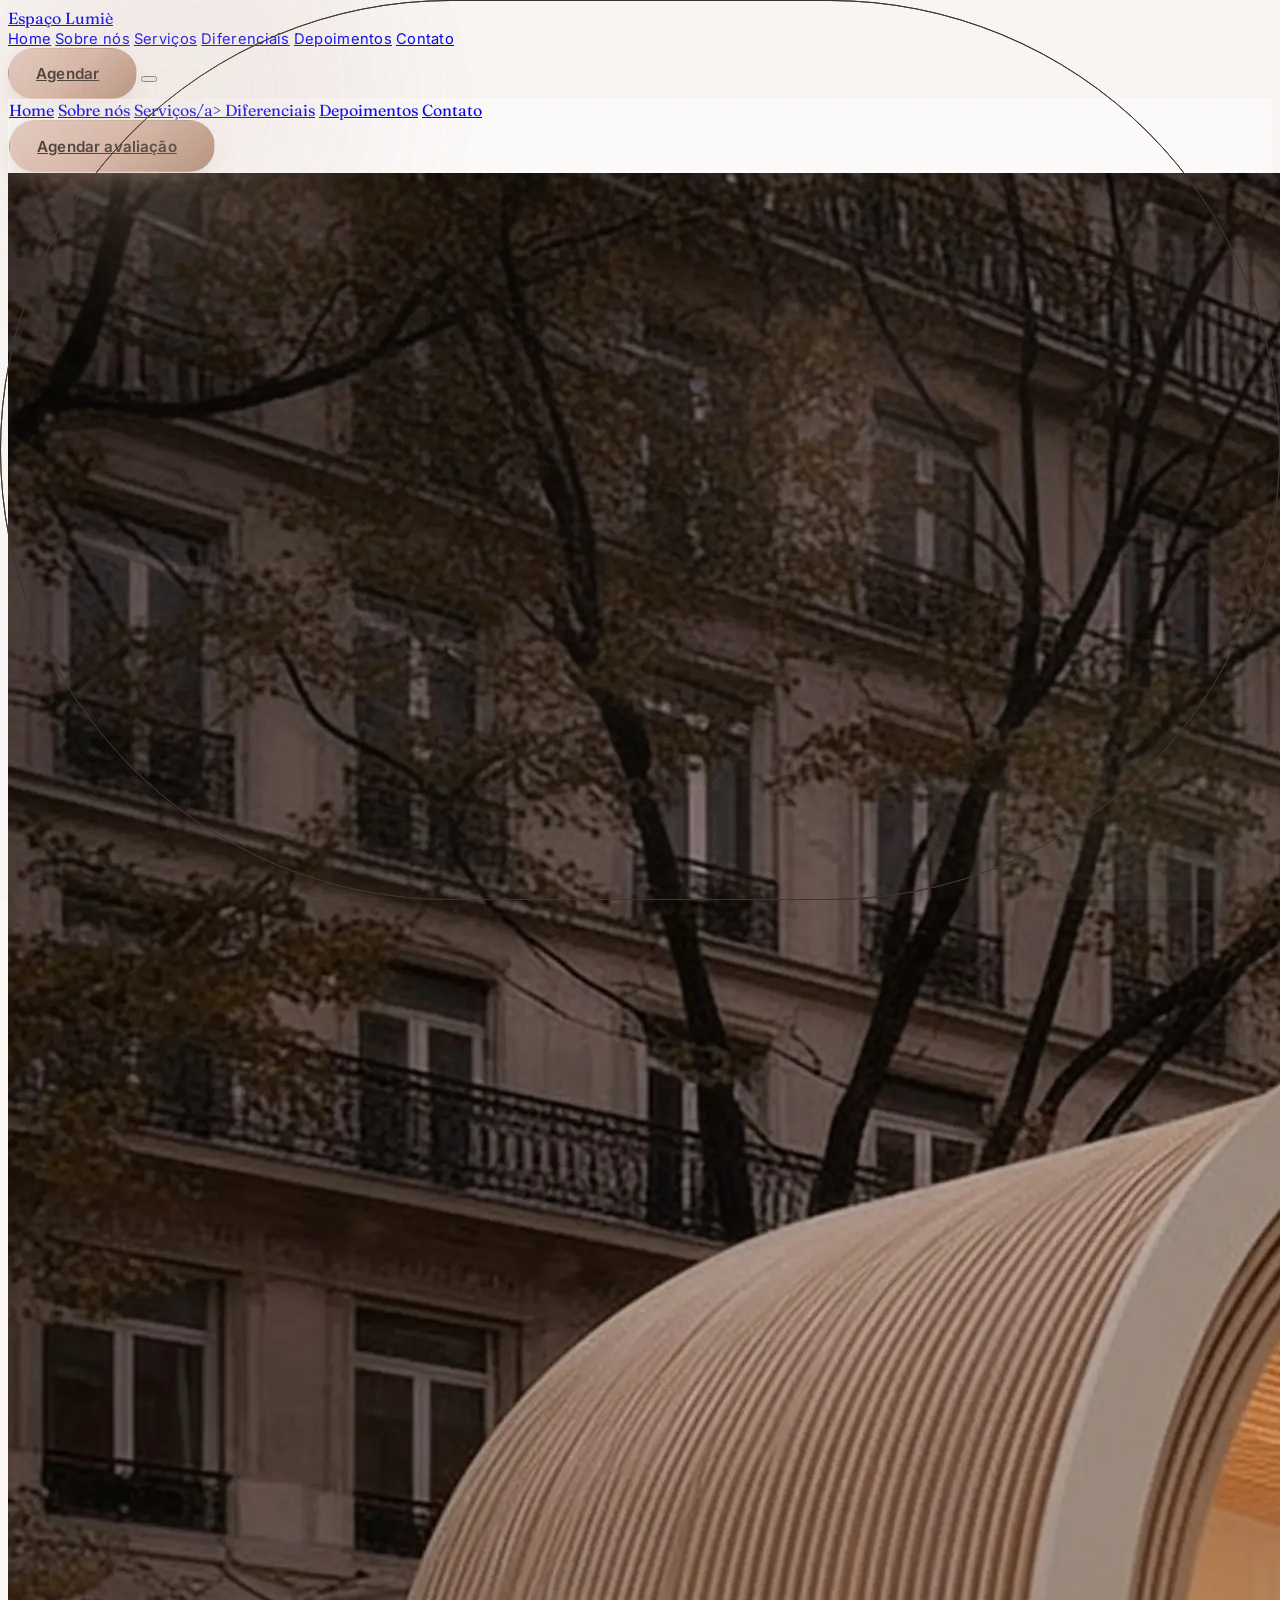
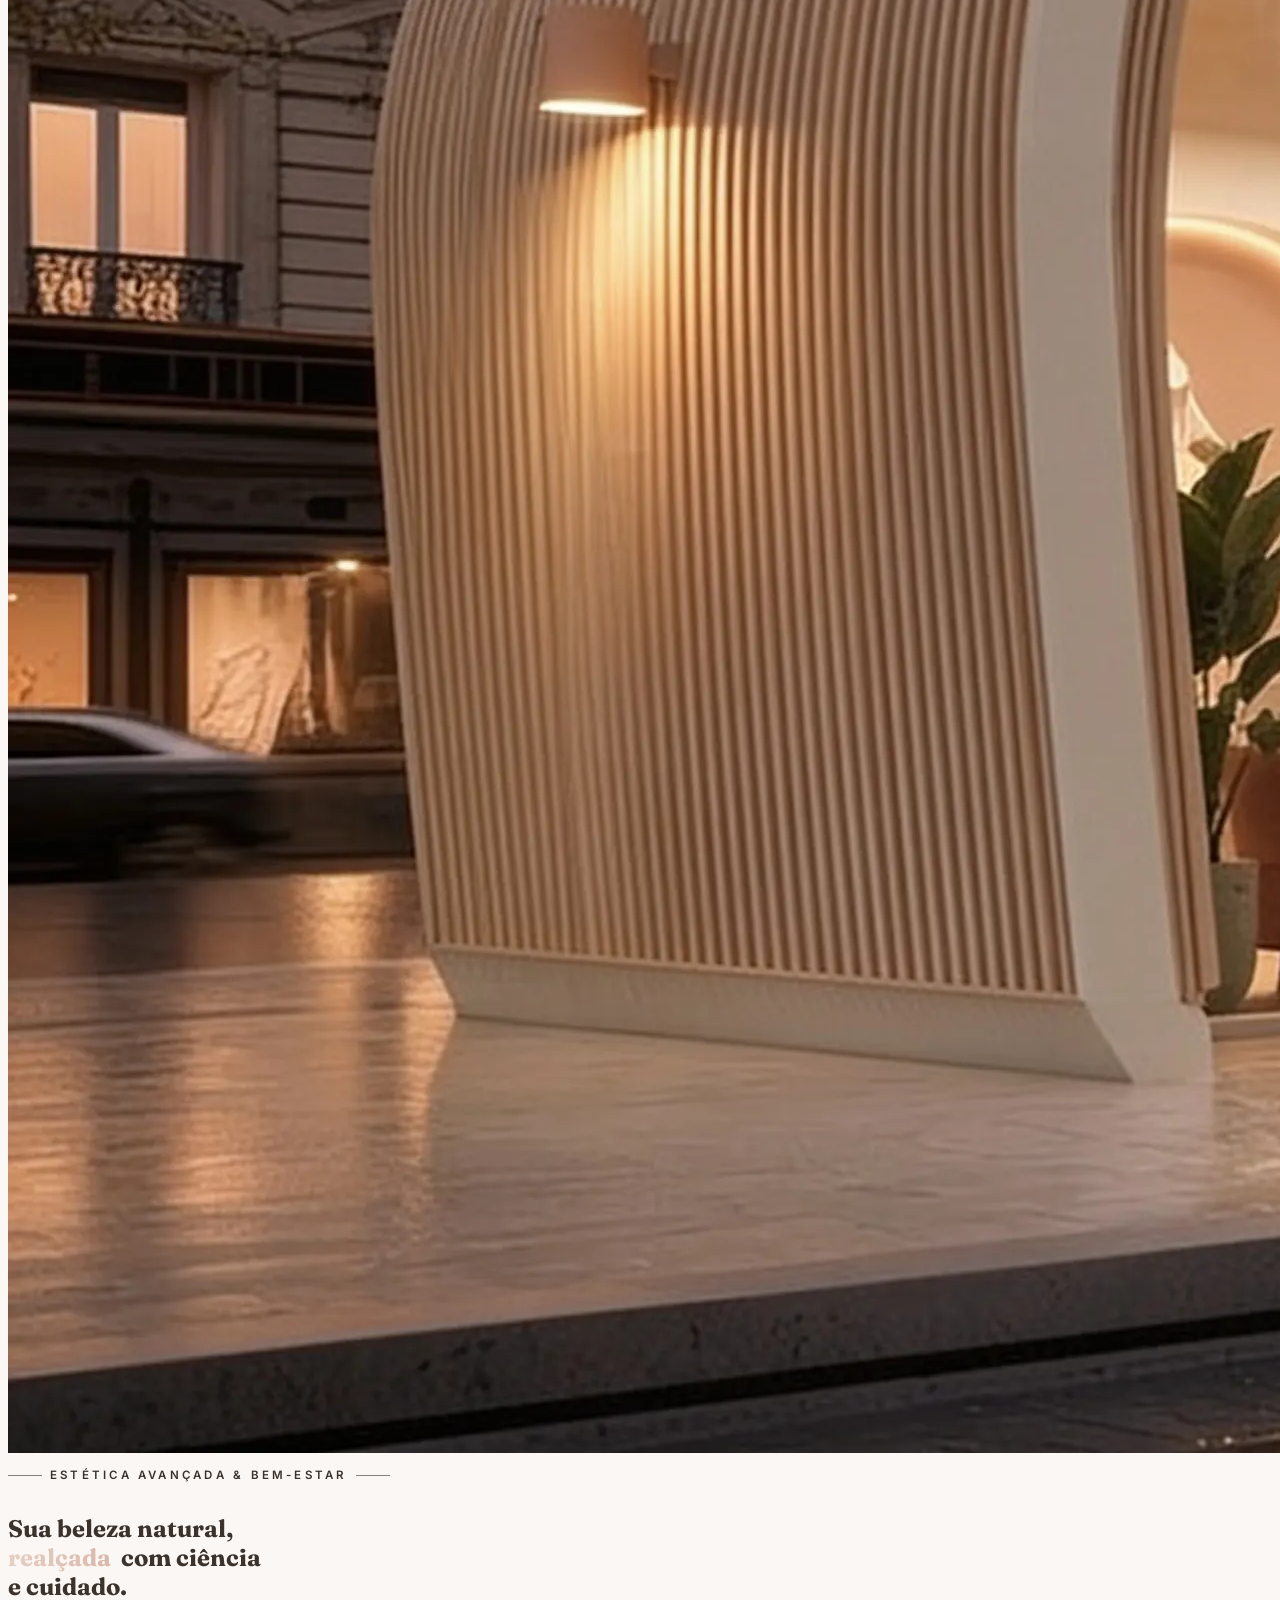
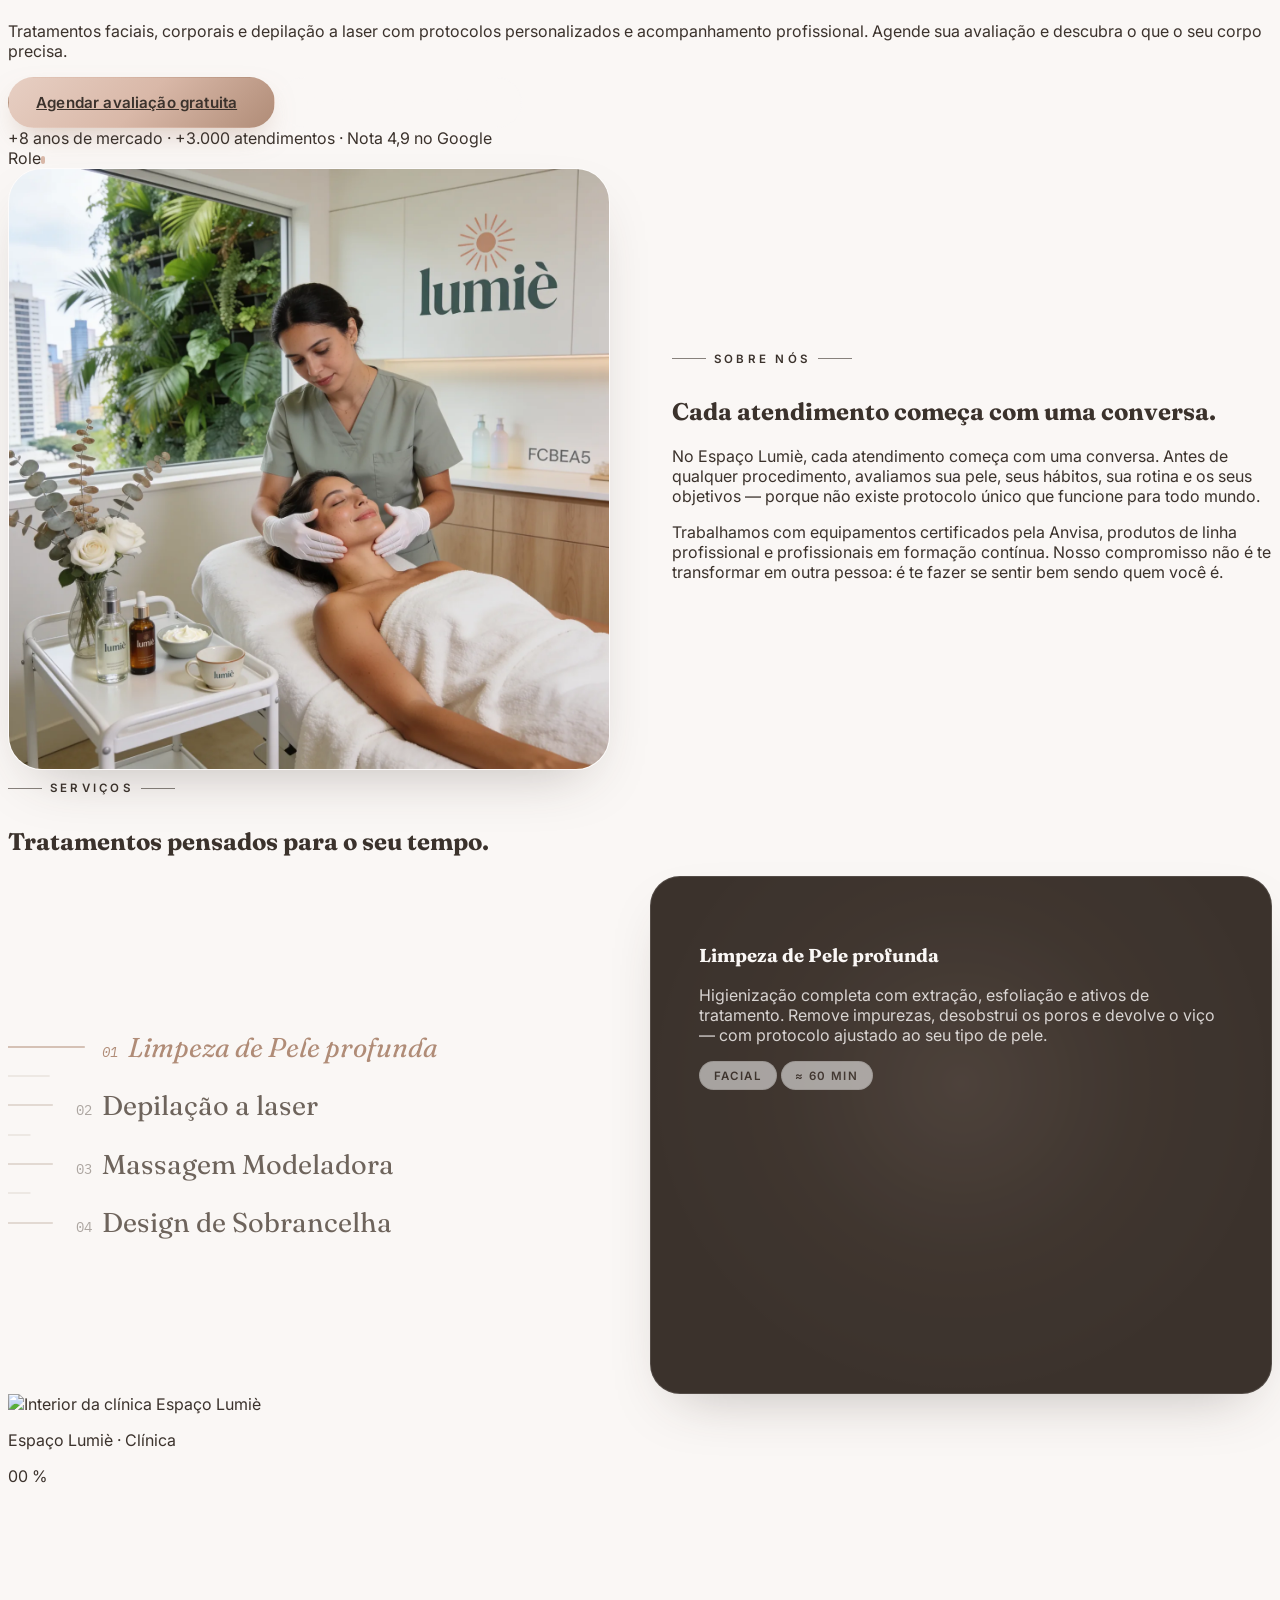
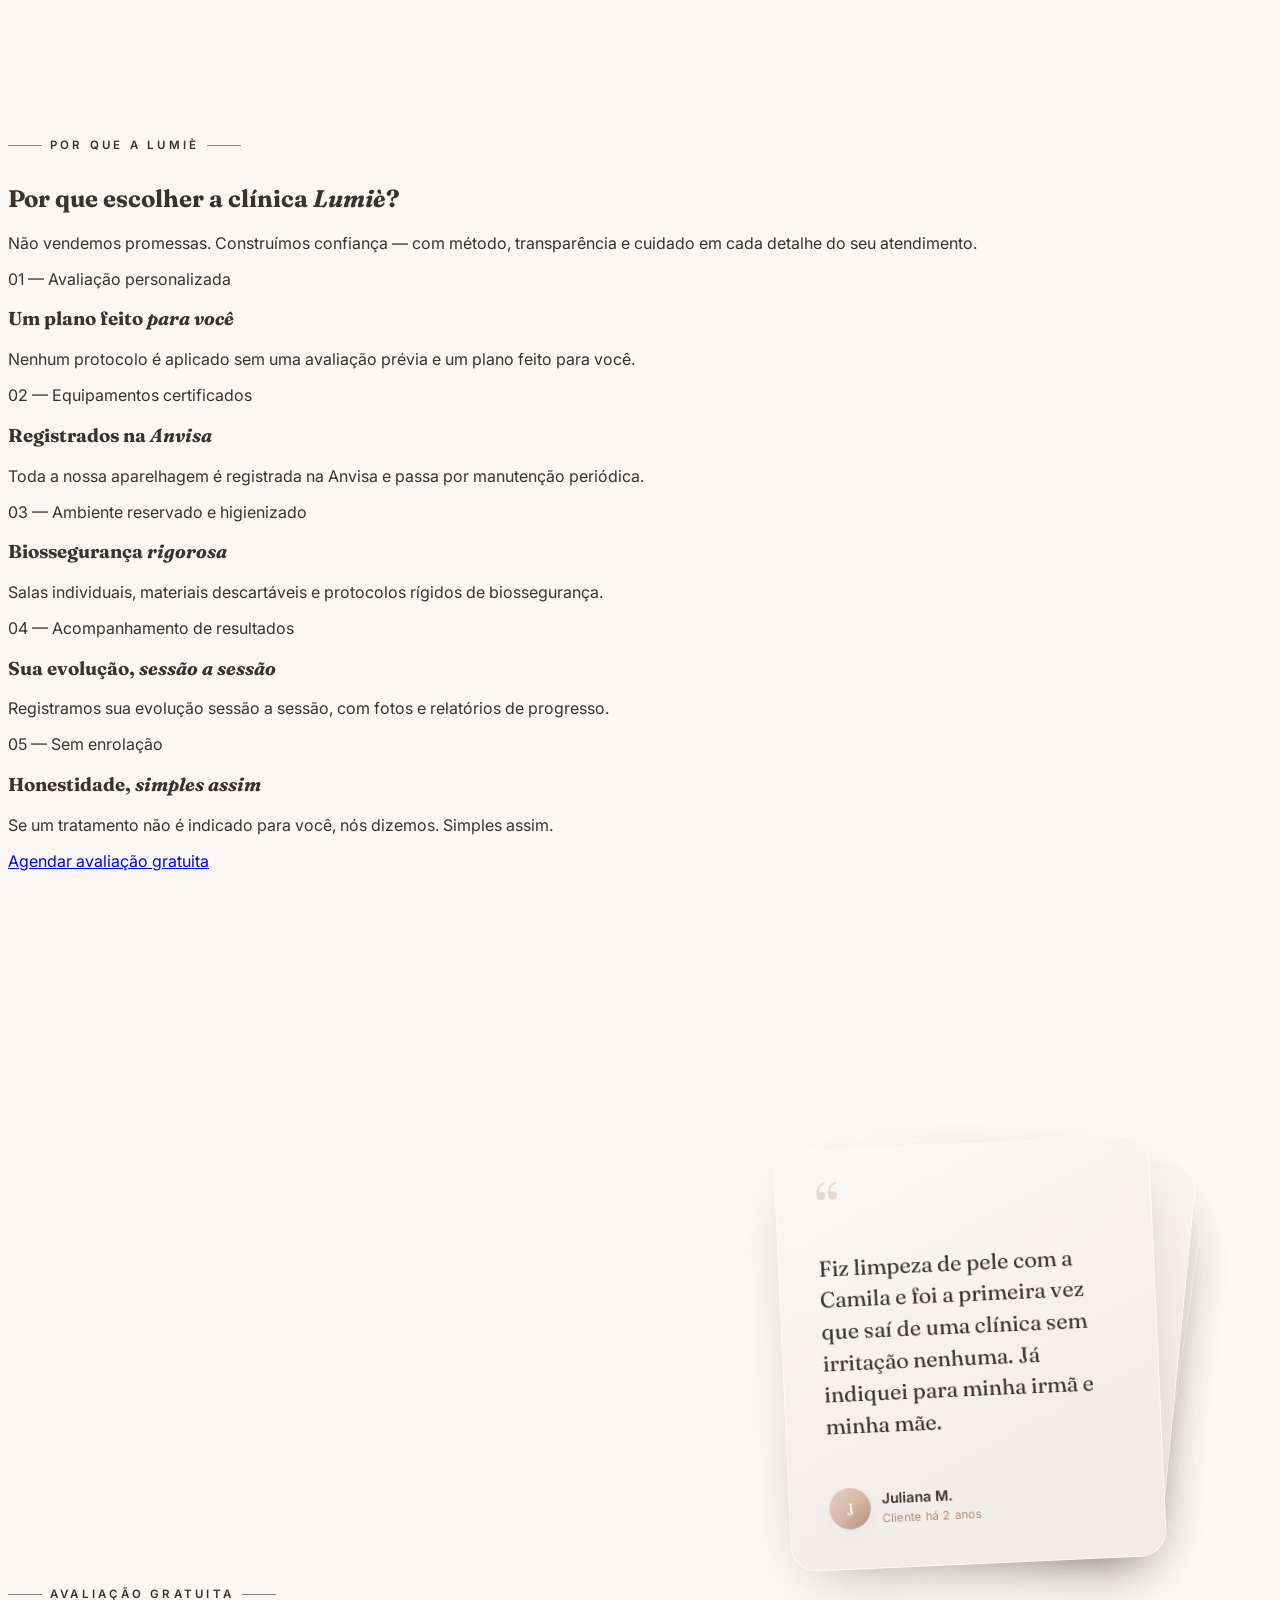
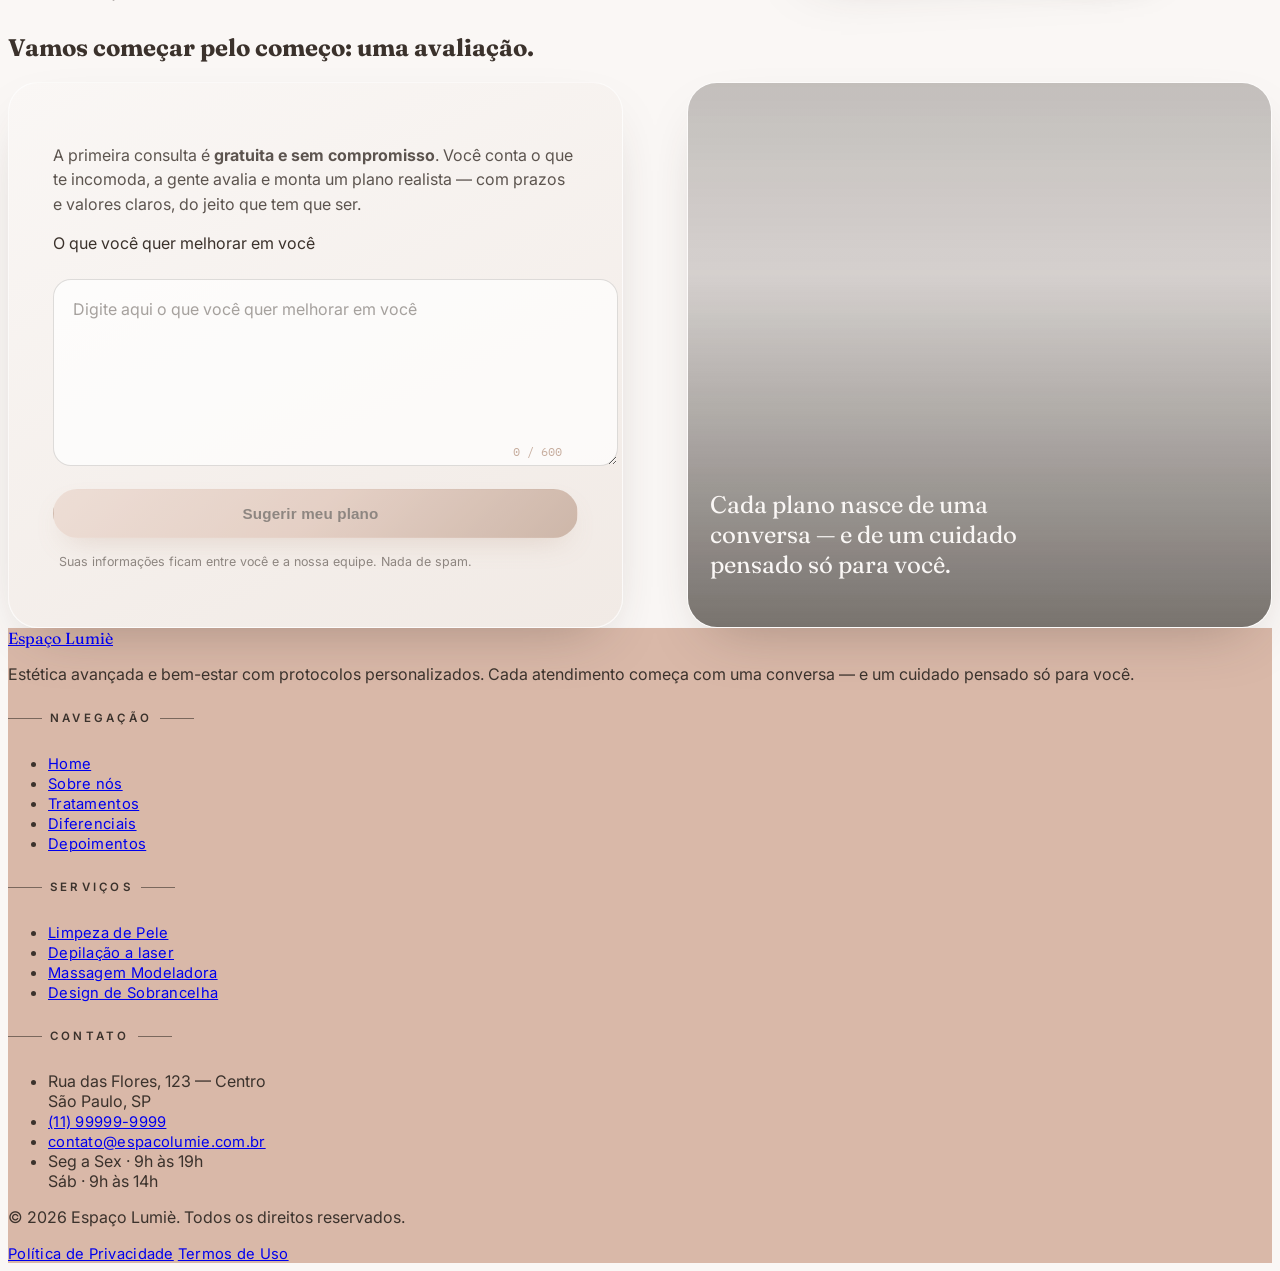
==== index.html @ 0c544dd8 "release" ====
<!DOCTYPE html>
<html lang="pt-BR">

<head>
    <meta charset="UTF-8" />
    <meta name="viewport" content="width=device-width, initial-scale=1.0" />
    <title>Espaço Lumiè — Estética & Beleza</title>

    <!-- Libraries (same as design system) -->
    <script src="https://cdn.tailwindcss.com"></script>
    <script src="https://cdnjs.cloudflare.com/ajax/libs/gsap/3.12.5/gsap.min.js"></script>
    <script src="https://cdnjs.cloudflare.com/ajax/libs/gsap/3.12.5/ScrollTrigger.min.js"></script>
    <script src="https://cdn.jsdelivr.net/npm/iconify-icon@2.1.0/dist/iconify-icon.min.js"></script>

    <!-- Fonts (same families as design system) -->
    <link rel="preconnect" href="https://fonts.googleapis.com" />
    <link rel="preconnect" href="https://fonts.gstatic.com" crossorigin />
    <link
        href="https://fonts.googleapis.com/css2?family=Fraunces:ital,opsz,wght@0,9..144,300..700;1,9..144,300..600&family=Inter:wght@300;400;500;600;700&family=Playfair+Display:ital,wght@0,400..700;1,400..600&family=IBM+Plex+Mono:wght@400;500&display=swap"
        rel="stylesheet" />

    <script>
        tailwind.config = {
            theme: {
                extend: {
                    colors: {
                        ink: '#3B322C',
                        ink2: '#2C2620',
                        cream: '#FAF7F5',
                        cream2: '#F1EAE5',
                        sand: '#EFE6DF',
                        terra: '#D9B8A8',
                        amber: '#E7CFC3',
                        amber2: '#CBA592',
                        bronze: '#B08C77',
                        sage: '#7C8C6E',
                        forest: '#5C6B50',
                        rose: '#D9B8A8',
                        gold: '#B08C77',
                    },
                    fontFamily: {
                        serif: ['Fraunces', 'Playfair Display', 'serif'],
                        sans: ['Inter', 'ui-sans-serif', 'system-ui', 'sans-serif'],
                        mono: ['IBM Plex Mono', 'ui-monospace', 'monospace'],
                    },
                }
            }
        }
    </script>

    <link rel="stylesheet" href="styles.css" />
</head>

<body>
    <noscript>
        <style>
            [data-reveal] {
                opacity: 1 !important;
                transform: none !important;
                filter: none !important
            }

            .hero-title .word>span {
                transform: none !important
            }
        </style>
    </noscript>

    <!-- ============================================================
     STICKY NAV
     ============================================================ -->
    <header id="nav" class="fixed top-0 inset-x-0 z-50 transition-all duration-500 text-cream">
        <nav class="mx-auto max-w-7xl px-5 md:px-8 py-5">
            <div class="flex items-center justify-between">
                <!-- brand -->
                <a href="#top" class="flex items-baseline gap-2">
                    <span class="font-serif text-2xl tracking-tight">Espaço</span>
                    <span class="font-serif italic text-terra text-xl">Lumiè</span>
                </a>
                <!-- links (center) -->
                <div class="hidden md:flex items-center gap-10 opacity-90">
                    <a class="nav-link" href="#home">Home</a>
                    <a class="nav-link" href="#sobre">Sobre nós</a>
                    <a class="nav-link" href="#servicos">Serviços</a>
                    <a class="nav-link" href="#diferenciais">Diferenciais</a>
                    <a class="nav-link" href="#depoimentos">Depoimentos</a>
                    <a class="nav-link" href="#contato">Contato</a>
                </div>
                <!-- schedule button (right, desktop) -->
                <a href="#contato" class="btn btn-solar py-2.5 px-6 text-sm hidden md:inline-flex">
                    Agendar
                    <iconify-icon class="ico" icon="solar:arrow-right-linear" width="16"></iconify-icon>
                </a>

                <!-- burger (mobile) -->
                <button id="burger" class="md:hidden inline-flex items-center justify-center w-11 h-11 -mr-2"
                    aria-label="Abrir menu" aria-expanded="false" aria-controls="mobile-menu">
                    <iconify-icon class="burger-ico transition-transform duration-300"
                        icon="solar:hamburger-menu-linear" width="26"></iconify-icon>
                </button>
            </div>
        </nav>

        <!-- mobile menu panel -->
        <div id="mobile-menu"
            class="md:hidden fixed inset-x-0 top-0 z-40 origin-top scale-y-0 opacity-0 pointer-events-none transition-all duration-400"
            style="transition-timing-function:var(--ease-soft)">
            <div class="card-glass pt-24 pb-8 px-6 text-ink">
                <div class="flex flex-col gap-5 text-lg font-serif">
                    <a class="mobile-link" href="#home">Home</a>
                    <a class="mobile-link" href="#sobre">Sobre nós</a>
                    <a class="mobile-link" href="#servicos">Serviços/a>
                        <a class="mobile-link" href="#diferenciais">Diferenciais</a>
                        <a class="mobile-link" href="#depoimentos">Depoimentos</a>
                        <a class="mobile-link" href="#contato">Contato</a>
                </div>
                <a href="#contato" class="btn btn-solar mt-8 w-full justify-center">
                    Agendar avaliação
                    <iconify-icon class="ico" icon="solar:arrow-right-linear" width="16"></iconify-icon>
                </a>
            </div>
        </div>
    </header>

    <!-- ============================================================
     HERO / FIRST FOLD
     ============================================================ -->
    <section id="top" class="relative h-screen grain overflow-hidden flex flex-col">
        <!-- background image -->
        <div class="absolute inset-0 z-0">
            <img src="ds-assets/backHero.webp" alt="Ritual de estética e cuidado com a pele"
                class="w-full h-full object-cover" />
            <!-- dark editorial overlays for text legibility -->
            <div class="absolute inset-0"
                style="background:linear-gradient(180deg,rgba(44,38,32,.55) 0%,rgba(44,38,32,.25) 30%,rgba(44,38,32,.55) 75%,rgba(44,38,32,.82) 100%)">
            </div>
            <div class="absolute inset-0"
                style="background:radial-gradient(ellipse at 50% 40%, transparent 30%, rgba(44,38,32,.35) 100%)"></div>
        </div>
        <!-- soft aurora glow accents -->
        <div class="aura-field" style="mix-blend-mode:screen;opacity:.5">
            <div class="aura-blob b1"></div>
            <div class="aura-blob b3"></div>
        </div>

        <!-- content -->
        <div class="relative z-10 flex-1 flex items-center">
            <div class="mx-auto max-w-5xl px-5 md:px-8 w-full text-center text-cream pt-28 pb-24">

                <!-- eyebrow -->
                <p class="eyebrow justify-center text-amber mb-8" data-reveal>
                    Estética avançada &amp; bem-estar
                </p>

                <!-- headline -->
                <h1
                    class="hero-title font-serif leading-[.98] tracking-tight text-[8.5vw] md:text-[5.6rem] lg:text-[6.4rem]">
                    <span class="word"><span>Sua beleza natural,</span></span><br>
                    <span class="word italic shimmer-text"><span>realçada</span></span>
                    <span class="word"><span>&nbsp;com ciência</span></span><br>
                    <span class="word"><span>e cuidado.</span></span>
                </h1>

                <!-- subtitle -->
                <p class="max-w-2xl mx-auto mt-8 text-lg md:text-xl leading-relaxed text-cream/85" data-reveal
                    data-reveal-delay="2">
                    Tratamentos faciais, corporais e depilação a laser com protocolos
                    personalizados e acompanhamento profissional. Agende sua avaliação e
                    descubra o que o seu corpo precisa.
                </p>

                <!-- CTAs -->
                <div class="flex flex-wrap items-center justify-center gap-4 mt-10" data-reveal data-reveal-delay="3">
                    <a href="#contato" class="btn btn-solar">
                        Agendar avaliação gratuita
                        <iconify-icon class="ico" icon="solar:arrow-right-linear" width="18"></iconify-icon>
                    </a>
                    <a href="#tratamentos" class="btn btn-ghost-light">
                        Conhecer os tratamentos
                    </a>
                </div>

                <!-- support line / trust seal -->
                <div class="flex flex-wrap items-center justify-center gap-x-4 gap-y-2 mt-12 text-sm text-cream/80"
                    data-reveal data-reveal-delay="4">
                    <span class="inline-flex items-center gap-2">
                        <iconify-icon icon="solar:medal-ribbons-star-bold" width="17" class="text-terra"></iconify-icon>
                        +8 anos de mercado
                    </span>
                    <span class="opacity-40">·</span>
                    <span class="inline-flex items-center gap-2">
                        <iconify-icon icon="solar:heart-bold" width="17" class="text-terra"></iconify-icon>
                        +3.000 atendimentos
                    </span>
                    <span class="opacity-40">·</span>
                    <span class="inline-flex items-center gap-2">
                        <iconify-icon icon="solar:star-bold" width="17" class="text-terra"></iconify-icon>
                        Nota 4,9 no Google
                    </span>
                </div>

            </div>
        </div>

        <!-- scroll cue -->
        <div class="relative z-10 pb-6 flex flex-col items-center gap-2 text-cream/60">
            <span class="text-[.7rem] tracking-[.25em] uppercase">Role</span>
            <span class="scroll-cue"></span>
        </div>
    </section>

    <!-- ============================================================
     SOBRE NÓS — Texto (esquerda) + imagem (direita)
     ============================================================ -->
    <section id="sobre" class="relative bg-cream py-24 md:py-32">
        <div class="sobre-grid mx-auto max-w-7xl px-5 md:px-8">

            <!-- coluna esquerda: texto -->
            <div>
                <p class="eyebrow text-bronze mb-6" data-reveal>
                    Sobre nós
                </p>
                <h2 class="font-serif text-4xl md:text-5xl lg:text-6xl leading-[1.05] tracking-tight text-ink mb-8"
                    data-reveal data-reveal-delay="1">
                    Cada atendimento começa com uma
                    <span class="italic text-bronze">conversa</span>.
                </h2>
                <div class="space-y-5 text-ink/80 leading-relaxed md:text-lg" data-reveal data-reveal-delay="2">
                    <p>
                        No Espaço Lumiè, cada atendimento começa com uma conversa. Antes de
                        qualquer procedimento, avaliamos sua pele, seus hábitos, sua rotina e
                        os seus objetivos — porque não existe protocolo único que funcione
                        para todo mundo.
                    </p>
                    <p>
                        Trabalhamos com equipamentos certificados pela Anvisa, produtos de
                        linha profissional e profissionais em formação contínua. Nosso
                        compromisso não é te transformar em outra pessoa: é te fazer se
                        sentir bem sendo quem você é.
                    </p>
                </div>
            </div>

            <!-- coluna direita: imagem -->
            <div class="sobre-media" data-reveal data-reveal-delay="2">
                <div class="sobre-media__frame">
                    <picture>
                        <source srcset="ds-assets/imgSobreNos.webp" type="image/webp" />
                        <img src="ds-assets/imgSobreNos-opt.jpg" width="1400" height="1400" loading="lazy"
                            decoding="async" alt="Profissional do Espaço Lumiè realizando um atendimento facial" />
                    </picture>
                </div>
            </div>

        </div><!-- /.sobre-grid -->
    </section>

    <!-- ============================================================
     SERVIÇOS — LineSidebar com painel de detalhe
     ============================================================ -->
    <section id="servicos" class="relative bg-cream py-24 md:py-32">
        <div class="mx-auto max-w-7xl px-5 md:px-8">

            <!-- intro -->
            <div class="max-w-2xl mb-16 md:mb-20">
                <p class="eyebrow text-bronze mb-6" data-reveal>Serviços</p>
                <h2 class="font-serif text-4xl md:text-5xl lg:text-6xl leading-[1.05] tracking-tight text-ink"
                    data-reveal data-reveal-delay="1">
                    Tratamentos pensados para <span class="italic text-bronze">o seu tempo</span>.
                </h2>
            </div>

            <div class="serv-grid">

                <!-- coluna esquerda: LineSidebar -->
                <nav class="line-sidebar" id="serv-sidebar" data-reveal aria-label="Lista de serviços">
                    <ul id="serv-list">
                        <li data-index="0" aria-current="true">
                            <span class="marker" aria-hidden="true"></span>
                            <span class="label"><span class="idx">01</span><span>Limpeza de Pele profunda</span></span>
                        </li>
                        <li data-index="1">
                            <span class="marker" aria-hidden="true"></span>
                            <span class="label"><span class="idx">02</span><span>Depilação a laser</span></span>
                        </li>
                        <li data-index="2">
                            <span class="marker" aria-hidden="true"></span>
                            <span class="label"><span class="idx">03</span><span>Massagem Modeladora</span></span>
                        </li>
                        <li data-index="3">
                            <span class="marker" aria-hidden="true"></span>
                            <span class="label"><span class="idx">04</span><span>Design de Sobrancelha</span></span>
                        </li>
                    </ul>
                </nav>

                <!-- coluna direita: detalhe do serviço ativo -->
                <div class="serv-detail" data-reveal data-reveal-delay="1">
                    <div class="serv-panel is-active" data-panel="0">
                        <div class="relative z-10">
                            <iconify-icon icon="solar:magic-stick-3-bold" width="38"
                                class="text-bronze mb-5"></iconify-icon>
                            <h3 class="font-serif text-2xl md:text-3xl text-ink mb-4">Limpeza de Pele profunda</h3>
                            <p class="text-ink/80 leading-relaxed md:text-lg mb-6">
                                Higienização completa com extração, esfoliação e ativos de tratamento.
                                Remove impurezas, desobstrui os poros e devolve o viço — com protocolo
                                ajustado ao seu tipo de pele.
                            </p>
                            <div class="flex flex-wrap gap-2">
                                <span class="pill">Facial</span>
                                <span class="pill">≈ 60 min</span>
                            </div>
                        </div>
                    </div>

                    <div class="serv-panel" data-panel="1">
                        <div class="relative z-10">
                            <iconify-icon icon="solar:bolt-bold" width="38" class="text-bronze mb-5"></iconify-icon>
                            <h3 class="font-serif text-2xl md:text-3xl text-ink mb-4">Depilação a laser</h3>
                            <p class="text-ink/80 leading-relaxed md:text-lg mb-6">
                                Redução progressiva e duradoura dos pelos com equipamento certificado
                                pela Anvisa. Seguro para diferentes fototipos, com avaliação prévia e
                                acompanhamento a cada sessão.
                            </p>
                            <div class="flex flex-wrap gap-2">
                                <span class="pill">Corporal</span>
                                <span class="pill">Certificado Anvisa</span>
                            </div>
                        </div>
                    </div>

                    <div class="serv-panel" data-panel="2">
                        <div class="relative z-10">
                            <iconify-icon icon="solar:hand-shake-bold" width="38"
                                class="text-bronze mb-5"></iconify-icon>
                            <h3 class="font-serif text-2xl md:text-3xl text-ink mb-4">Massagem Modeladora</h3>
                            <p class="text-ink/80 leading-relaxed md:text-lg mb-6">
                                Manobras firmes que estimulam a circulação e ajudam a modelar o contorno
                                corporal, reduzindo a retenção de líquidos. Ideal em conjunto com uma
                                rotina de cuidados contínua.
                            </p>
                            <div class="flex flex-wrap gap-2">
                                <span class="pill">Corporal</span>
                                <span class="pill">≈ 50 min</span>
                            </div>
                        </div>
                    </div>

                    <div class="serv-panel" data-panel="3">
                        <div class="relative z-10">
                            <iconify-icon icon="solar:pen-new-square-bold" width="38"
                                class="text-bronze mb-5"></iconify-icon>
                            <h3 class="font-serif text-2xl md:text-3xl text-ink mb-4">Design de Sobrancelha</h3>
                            <p class="text-ink/80 leading-relaxed md:text-lg mb-6">
                                Mapeamento do formato ideal para o seu rosto, com alinhamento, simetria e
                                acabamento delicado. Realça o olhar respeitando os traços naturais de
                                cada pessoa.
                            </p>
                            <div class="flex flex-wrap gap-2">
                                <span class="pill">Facial</span>
                                <span class="pill">≈ 30 min</span>
                            </div>
                        </div>
                    </div>
                </div>

            </div>
        </div>
    </section>

    <!-- ============================================================
     POR QUE ESCOLHER — Sticky story (imagem fixa + passos no scroll)
     ============================================================ -->
    <section class="relative bg-[#2C2620] text-cream" id="diferenciais">
        <div class="mx-auto max-w-7xl px-5 md:px-8">
            <div class="grid lg:grid-cols-2 gap-12 lg:gap-20">

                <!-- visual fixo (pinned) -->
                <div class="lg:sticky lg:top-0 flex lg:h-screen items-center py-16 lg:py-0">
                    <div class="relative w-full">
                        <div class="pointer-events-none absolute -inset-10 rounded-full bg-bronze/15 blur-3xl"
                            id="storyGlow"></div>
                        <div class="relative overflow-hidden rounded-3xl">
                            <img src="ds-assets/interior.png" alt="Interior da clínica Espaço Lumiè"
                                class="h-80 sm:h-[30rem] w-full object-cover will-change-transform" id="storyImg"
                                loading="lazy" decoding="async" />
                            <div class="absolute inset-0 bg-gradient-to-t from-ink2/60 via-transparent to-transparent">
                            </div>
                            <div class="absolute bottom-5 left-5 flex items-center gap-3">
                                <span class="relative flex h-2.5 w-2.5 text-terra">
                                    <span class="sonar absolute inset-0"></span>
                                    <span class="relative h-2.5 w-2.5 rounded-full bg-terra"></span>
                                </span>
                                <p class="text-sm font-medium tracking-widest uppercase text-cream/80">
                                    Espaço Lumiè · Clínica
                                </p>
                            </div>
                        </div>
                        <!-- progresso -->
                        <div class="mt-6 flex items-center gap-3">
                            <div class="h-1 flex-1 rounded-full bg-white/10 overflow-hidden">
                                <div class="h-full w-0 rounded-full bg-bronze" id="storyBar"></div>
                            </div>
                            <p class="text-xs font-medium text-cream/40 tabular-nums">
                                <span id="storyPct">00</span>&nbsp;%
                            </p>
                        </div>
                    </div>
                </div>

                <!-- passos -->
                <div class="story-steps pb-16 lg:py-0">
                    <!-- cabeçalho da seção -->
                    <div class="story-step flex min-h-[50vh] lg:min-h-[60vh] flex-col justify-center">
                        <p class="eyebrow text-terra mb-6">Por que a Lumiè</p>
                        <h2
                            class="font-serif text-4xl sm:text-5xl lg:text-6xl font-medium tracking-tight leading-[1.05]">
                            Por que escolher a clínica
                            <em class="font-light italic text-terra">Lumiè</em>?
                        </h2>
                        <p class="mt-5 max-w-md text-base sm:text-lg leading-relaxed text-cream/55">
                            Não vendemos promessas. Construímos confiança — com método,
                            transparência e cuidado em cada detalhe do seu atendimento.
                        </p>
                    </div>

                    <div class="story-step flex min-h-[70vh] lg:min-h-[75vh] flex-col justify-center">
                        <p class="text-xs font-semibold uppercase tracking-[0.25em] text-terra">
                            01 — Avaliação personalizada
                        </p>
                        <h3 class="mt-4 font-serif text-4xl sm:text-5xl font-medium tracking-tight leading-[1.08]">
                            Um plano feito
                            <em class="font-light italic text-terra">para você</em>
                        </h3>
                        <p class="mt-5 max-w-md text-base sm:text-lg leading-relaxed text-cream/55">
                            Nenhum protocolo é aplicado sem uma avaliação prévia e um plano
                            feito para você.
                        </p>
                    </div>

                    <div class="story-step flex min-h-[70vh] lg:min-h-[75vh] flex-col justify-center">
                        <p class="text-xs font-semibold uppercase tracking-[0.25em] text-terra">
                            02 — Equipamentos certificados
                        </p>
                        <h3 class="mt-4 font-serif text-4xl sm:text-5xl font-medium tracking-tight leading-[1.08]">
                            Registrados na
                            <em class="font-light italic text-terra">Anvisa</em>
                        </h3>
                        <p class="mt-5 max-w-md text-base sm:text-lg leading-relaxed text-cream/55">
                            Toda a nossa aparelhagem é registrada na Anvisa e passa por
                            manutenção periódica.
                        </p>
                    </div>

                    <div class="story-step flex min-h-[70vh] lg:min-h-[75vh] flex-col justify-center">
                        <p class="text-xs font-semibold uppercase tracking-[0.25em] text-terra">
                            03 — Ambiente reservado e higienizado
                        </p>
                        <h3 class="mt-4 font-serif text-4xl sm:text-5xl font-medium tracking-tight leading-[1.08]">
                            Biossegurança
                            <em class="font-light italic text-terra">rigorosa</em>
                        </h3>
                        <p class="mt-5 max-w-md text-base sm:text-lg leading-relaxed text-cream/55">
                            Salas individuais, materiais descartáveis e protocolos rígidos
                            de biossegurança.
                        </p>
                    </div>

                    <div class="story-step flex min-h-[70vh] lg:min-h-[75vh] flex-col justify-center">
                        <p class="text-xs font-semibold uppercase tracking-[0.25em] text-terra">
                            04 — Acompanhamento de resultados
                        </p>
                        <h3 class="mt-4 font-serif text-4xl sm:text-5xl font-medium tracking-tight leading-[1.08]">
                            Sua evolução,
                            <em class="font-light italic text-terra">sessão a sessão</em>
                        </h3>
                        <p class="mt-5 max-w-md text-base sm:text-lg leading-relaxed text-cream/55">
                            Registramos sua evolução sessão a sessão, com fotos e relatórios
                            de progresso.
                        </p>
                    </div>

                    <div class="story-step flex min-h-[70vh] lg:min-h-[75vh] flex-col justify-center">
                        <p class="text-xs font-semibold uppercase tracking-[0.25em] text-terra">
                            05 — Sem enrolação
                        </p>
                        <h3 class="mt-4 font-serif text-4xl sm:text-5xl font-medium tracking-tight leading-[1.08]">
                            Honestidade,
                            <em class="font-light italic text-terra">simples assim</em>
                        </h3>
                        <p class="mt-5 max-w-md text-base sm:text-lg leading-relaxed text-cream/55">
                            Se um tratamento não é indicado para você, nós dizemos. Simples
                            assim.
                        </p>
                        <div class="mt-8">
                            <a class="group inline-flex items-center gap-2 rounded-full bg-bronze px-6 py-3 text-sm font-medium text-cream transition-all hover:bg-terra hover:text-ink active:scale-95"
                                href="#contato">
                                Agendar avaliação gratuita
                                <iconify-icon class="text-base transition-transform duration-300 group-hover:rotate-45"
                                    icon="solar:arrow-right-up-bold-duotone"></iconify-icon>
                            </a>
                        </div>
                    </div>
                </div>
            </div>
        </div>
    </section>

    <!-- ============================================================
     DEPOIMENTOS — Stack de cards arrastáveis
     ============================================================ -->
    <section id="depoimentos" class="relative bg-cream py-24 md:py-32 overflow-hidden">
        <!-- aurora suave de fundo -->
        <div class="aura-field" style="opacity:.4">
            <div class="aura-blob b3"></div>
        </div>

        <div class="relative z-10 depo-grid mx-auto max-w-7xl px-5 md:px-8">

            <!-- coluna esquerda: texto -->
            <div>
                <p class="eyebrow text-bronze mb-6" data-reveal>Depoimentos</p>
                <h2 class="font-serif text-4xl md:text-5xl lg:text-6xl leading-[1.05] tracking-tight text-ink mb-8"
                    data-reveal data-reveal-delay="1">
                    Quem passou por aqui
                    <span class="italic text-bronze">conta</span>.
                </h2>
                <p class="text-ink/80 leading-relaxed md:text-lg max-w-md mb-8" data-reveal data-reveal-delay="2">
                    Histórias reais de quem confiou o próprio cuidado à Lumiè. Arraste os
                    cartões ou toque para ver o próximo depoimento.
                </p>
                <p class="depo-hint" data-reveal data-reveal-delay="3">
                    <iconify-icon icon="solar:hand-shake-linear" width="18"></iconify-icon>
                    Arraste ou clique para navegar
                </p>

                <!-- dots de progresso -->
                <div class="depo-dots" id="depo-dots" role="tablist" aria-label="Selecionar depoimento" data-reveal
                    data-reveal-delay="4"></div>
            </div>

            <!-- coluna direita: stack de cards -->
            <div class="depo-stage" id="depo-stage" data-reveal data-reveal-delay="2" aria-live="polite">
                <!-- 01 -->
                <figure class="depo-card" data-depo="0">
                    <div>
                        <span class="quote-mark" aria-hidden="true">&ldquo;</span>
                        <blockquote>
                            Fiz limpeza de pele com a Camila e foi a primeira vez que saí de
                            uma clínica sem irritação nenhuma. Já indiquei para minha irmã e
                            minha mãe.
                        </blockquote>
                    </div>
                    <figcaption>
                        <span class="depo-avatar" aria-hidden="true">J</span>
                        <span>
                            <span class="depo-name">Juliana M.</span><br>
                            <span class="depo-since">Cliente há 2 anos</span>
                        </span>
                    </figcaption>
                </figure>

                <!-- 02 -->
                <figure class="depo-card" data-depo="1">
                    <div>
                        <span class="quote-mark" aria-hidden="true">&ldquo;</span>
                        <blockquote>
                            Comecei a depilação a laser com muito medo da dor e me surpreendi.
                            Estou na 6ª sessão e a diferença é absurda.
                        </blockquote>
                    </div>
                    <figcaption>
                        <span class="depo-avatar" aria-hidden="true">P</span>
                        <span>
                            <span class="depo-name">Patrícia L.</span><br>
                            <span class="depo-since">Cliente há 1 ano</span>
                        </span>
                    </figcaption>
                </figure>

                <!-- 03 -->
                <figure class="depo-card" data-depo="2">
                    <div>
                        <span class="quote-mark" aria-hidden="true">&ldquo;</span>
                        <blockquote>
                            Atendimento humano de verdade. Elas lembram do seu nome, da sua
                            rotina, do que você falou na última sessão.
                        </blockquote>
                    </div>
                    <figcaption>
                        <span class="depo-avatar" aria-hidden="true">R</span>
                        <span>
                            <span class="depo-name">Renata S.</span><br>
                            <span class="depo-since">Cliente há 4 anos</span>
                        </span>
                    </figcaption>
                </figure>

                <!-- 04 -->
                <figure class="depo-card" data-depo="3">
                    <div>
                        <span class="quote-mark" aria-hidden="true">&ldquo;</span>
                        <blockquote>
                            Fiz o pacote de massagem modeladora antes do casamento e o vestido
                            caiu perfeito. Valeu cada sessão.
                        </blockquote>
                    </div>
                    <figcaption>
                        <span class="depo-avatar" aria-hidden="true">A</span>
                        <span>
                            <span class="depo-name">Amanda T.</span><br>
                            <span class="depo-since">Cliente há 6 meses</span>
                        </span>
                    </figcaption>
                </figure>
            </div>

        </div>
    </section>

    <!-- ============================================================
     CONTATO / CTA — Formulário (esquerda) + vídeo scroll (direita)
     ============================================================ -->
    <section id="contato" class="relative bg-cream py-24 md:py-32 overflow-hidden">
        <!-- aurora suave de fundo -->
        <div class="aura-field" style="opacity:.35">
            <div class="aura-blob b1"></div>
            <div class="aura-blob b2"></div>
        </div>

        <div class="relative z-10 mx-auto max-w-7xl px-5 md:px-8">

            <!-- intro -->
            <div class="max-w-2xl mb-14 md:mb-16">
                <p class="eyebrow text-bronze mb-6" data-reveal>Avaliação gratuita</p>
                <h2 class="font-serif text-4xl md:text-5xl lg:text-6xl leading-[1.05] tracking-tight text-ink"
                    data-reveal data-reveal-delay="1">
                    Vamos começar pelo começo:
                    <span class="italic text-bronze">uma avaliação</span>.
                </h2>
            </div>

            <div class="cta-grid">

                <!-- coluna esquerda: formulário -->
                <div class="cta-form-card" data-reveal>
                    <p class="cta-lead-note md:text-lg">
                        A primeira consulta é <strong class="text-bronze">gratuita e sem
                            compromisso</strong>. Você conta o que te incomoda, a gente avalia e
                        monta um plano realista — com prazos e valores claros, do jeito que
                        tem que ser.
                    </p>

                    <form id="cta-form" novalidate>
                        <label for="cta-input" class="sr-only">O que você quer melhorar em você</label>
                        <div class="cta-field">
                            <textarea id="cta-input" name="mensagem" maxlength="600"
                                placeholder="Digite aqui o que você quer melhorar em você"
                                aria-describedby="cta-privacy"></textarea>
                            <span class="cta-char" id="cta-char" aria-hidden="true">0 / 600</span>
                        </div>

                        <button type="submit" class="btn btn-solar cta-submit" id="cta-submit" disabled>
                            <span class="btn-spinner" aria-hidden="true"></span>
                            <span class="cta-submit__label">Sugerir meu plano</span>
                            <iconify-icon class="ico" icon="solar:magic-stick-3-bold" width="18"></iconify-icon>
                        </button>

                        <p class="cta-privacy" id="cta-privacy">
                            <iconify-icon icon="solar:lock-keyhole-minimalistic-bold" width="14"></iconify-icon>
                            Suas informações ficam entre você e a nossa equipe. Nada de spam.
                        </p>
                    </form>

                    <!-- resultado gerado pela IA -->
                    <div class="cta-plan" id="cta-plan" role="region" aria-live="polite" aria-label="Plano sugerido">
                        <div class="cta-plan__head">
                            <iconify-icon icon="solar:magic-stick-3-bold" width="22"></iconify-icon>
                            <span class="cta-plan__title">Seu plano sugerido</span>
                        </div>
                        <p class="cta-plan__intro" id="cta-plan-intro"></p>
                        <ul class="cta-plan__list" id="cta-plan-list"></ul>
                        <div class="cta-plan__foot">
                            <p class="cta-plan__disclaimer">
                                Sugestão inicial gerada por IA. O plano final é definido na
                                sua avaliação presencial ou online gratuita.
                            </p>
                            <a href="#contato" class="btn btn-solar py-2.5 px-6 text-sm" id="cta-plan-cta">
                                Agendar avaliação
                                <iconify-icon class="ico" icon="solar:arrow-right-linear" width="16"></iconify-icon>
                            </a>
                        </div>
                    </div>
                </div>

                <!-- coluna direita: vídeo do interior do espaço -->
                <div class="cta-video" id="cta-video" data-reveal data-reveal-delay="1">
                    <video id="cta-video-el" autoplay muted loop playsinline preload="metadata"
                        aria-label="Interior do Espaço Lumiè">
                        <source src="ds-assets/video/videointerior.mp4" type="video/mp4" />
                    </video>
                    <div class="cta-video__overlay"></div>
                    <div class="cta-video__caption">
                        <p>Cada plano nasce de uma conversa — e de um cuidado pensado só para você.</p>
                    </div>
                </div>

            </div>
        </div>
    </section>

    <!-- ============================================================
     FOOTER
     ============================================================ -->
    <footer id="footer" class="relative overflow-hidden text-ink" style="background:var(--terra)">
        <!-- soft aurora glow accents -->
        <div class="aura-field" style="opacity:.35">
            <div class="aura-blob b1"></div>
            <div class="aura-blob b2"></div>
        </div>

        <div class="relative z-10 mx-auto max-w-7xl px-5 md:px-8 pt-20 pb-10">

            <!-- top: brand + columns -->
            <div class="grid gap-12 md:grid-cols-2 lg:grid-cols-[1.4fr_1fr_1fr_1fr]">

                <!-- brand + pitch -->
                <div class="max-w-sm" data-reveal>
                    <a href="#top" class="flex items-baseline gap-2 mb-5">
                        <span class="font-serif text-3xl tracking-tight">Espaço</span>
                        <span class="font-serif italic text-ink2 text-2xl">Lumiè</span>
                    </a>
                    <p class="text-ink/75 leading-relaxed">
                        Estética avançada e bem-estar com protocolos personalizados.
                        Cada atendimento começa com uma conversa — e um cuidado pensado só para você.
                    </p>

                    <!-- socials -->
                    <div class="flex items-center gap-3 mt-7">
                        <a href="#" aria-label="Instagram"
                            class="inline-flex items-center justify-center w-10 h-10 rounded-full bg-ink/10 hover:bg-ink hover:text-cream transition-colors duration-300">
                            <iconify-icon icon="solar:gallery-round-bold" width="20"></iconify-icon>
                        </a>
                        <a href="#" aria-label="WhatsApp"
                            class="inline-flex items-center justify-center w-10 h-10 rounded-full bg-ink/10 hover:bg-ink hover:text-cream transition-colors duration-300">
                            <iconify-icon icon="solar:chat-round-call-bold" width="20"></iconify-icon>
                        </a>
                        <a href="#" aria-label="Facebook"
                            class="inline-flex items-center justify-center w-10 h-10 rounded-full bg-ink/10 hover:bg-ink hover:text-cream transition-colors duration-300">
                            <iconify-icon icon="solar:earth-bold" width="20"></iconify-icon>
                        </a>
                    </div>
                </div>

                <!-- navegação -->
                <div data-reveal data-reveal-delay="1">
                    <p class="eyebrow text-ink2 mb-5">Navegação</p>
                    <ul class="space-y-3 text-ink/80">
                        <li><a class="nav-link" href="#home">Home</a></li>
                        <li><a class="nav-link" href="#sobre">Sobre nós</a></li>
                        <li><a class="nav-link" href="#tratamentos">Tratamentos</a></li>
                        <li><a class="nav-link" href="#diferenciais">Diferenciais</a></li>
                        <li><a class="nav-link" href="#depoimentos">Depoimentos</a></li>
                    </ul>
                </div>

                <!-- serviços -->
                <div data-reveal data-reveal-delay="2">
                    <p class="eyebrow text-ink2 mb-5">Serviços</p>
                    <ul class="space-y-3 text-ink/80">
                        <li><a class="nav-link" href="#tratamentos">Limpeza de Pele</a></li>
                        <li><a class="nav-link" href="#tratamentos">Depilação a laser</a></li>
                        <li><a class="nav-link" href="#tratamentos">Massagem Modeladora</a></li>
                        <li><a class="nav-link" href="#tratamentos">Design de Sobrancelha</a></li>
                    </ul>
                </div>

                <!-- contato -->
                <div data-reveal data-reveal-delay="3">
                    <p class="eyebrow text-ink2 mb-5">Contato</p>
                    <ul class="space-y-4 text-ink/80">
                        <li class="flex items-start gap-3">
                            <iconify-icon icon="solar:map-point-bold" width="18"
                                class="text-ink2 mt-0.5 flex-none"></iconify-icon>
                            <span>Rua das Flores, 123 — Centro<br>São Paulo, SP</span>
                        </li>
                        <li class="flex items-center gap-3">
                            <iconify-icon icon="solar:phone-bold" width="18" class="text-ink2 flex-none"></iconify-icon>
                            <a class="nav-link" href="tel:+5511999999999">(11) 99999-9999</a>
                        </li>
                        <li class="flex items-center gap-3">
                            <iconify-icon icon="solar:letter-bold" width="18"
                                class="text-ink2 flex-none"></iconify-icon>
                            <a class="nav-link" href="mailto:contato@espacolumie.com.br">contato@espacolumie.com.br</a>
                        </li>
                        <li class="flex items-start gap-3">
                            <iconify-icon icon="solar:clock-circle-bold" width="18"
                                class="text-ink2 mt-0.5 flex-none"></iconify-icon>
                            <span>Seg a Sex · 9h às 19h<br>Sáb · 9h às 14h</span>
                        </li>
                    </ul>
                </div>

            </div>

            <!-- divider -->
            <div
                class="mt-16 pt-8 border-t border-ink/15 flex flex-col md:flex-row items-center justify-between gap-4 text-sm text-ink/70">
                <p>© <span id="footer-year">2026</span> Espaço Lumiè. Todos os direitos reservados.</p>
                <div class="flex items-center gap-6">
                    <a class="nav-link" href="#">Política de Privacidade</a>
                    <a class="nav-link" href="#">Termos de Uso</a>
                </div>
            </div>
        </div>
    </footer>

    <script src="script.js" defer></script>
</body>

</html>
---- styles.css ----
/* ============================================================
ESPAÇO LUMIÈ — Design tokens (from design_system.html)
============================================================ */
:root {
    --ink: #3B322C;
    --ink-2: #2C2620;
    --cream: #FAF7F5;
    --cream-2: #F1EAE5;
    --sand: #EFE6DF;
    --terra: #D9B8A8;
    --amber: #E7CFC3;
    --amber-2: #CBA592;
    --bronze: #B08C77;
    --sage: #7C8C6E;
    --forest: #7C8C6E;
    --rose: #D9B8A8;
    --gold: #B08C77;

    --grad-sunrise: linear-gradient(135deg, #E7CFC3 0%, #D9B8A8 50%, #B08C77 100%);
    --grad-halo: radial-gradient(circle at 50% 40%, rgba(217, 184, 168, .6), rgba(176, 140, 119, .18) 40%, transparent 70%);
    --grad-cream: linear-gradient(180deg, #FAF7F5 0%, #F1EAE5 100%);

    --ease-soft: cubic-bezier(.22, 1, .36, 1);
    --ease-spring: cubic-bezier(.34, 1.56, .64, 1);

    --shadow-card: 0 24px 60px -28px rgba(59, 50, 44, .35);
    --shadow-float: 0 12px 34px -14px rgba(59, 50, 44, .28);
    --radius: 22px;
}

html {
    scroll-behavior: smooth;
    /* proximity: só "encaixa" quando perto de um ponto de snap
       (os .story-step da seção "Por que escolher") — o restante do
       site continua rolando livremente */
    scroll-snap-type: y proximity;
}

body {
    background: var(--cream);
    color: var(--ink);
    font-family: 'Inter', ui-sans-serif, system-ui, sans-serif;
    -webkit-font-smoothing: antialiased;
    overflow-x: hidden;
}

::selection {
    background: var(--amber);
    color: var(--ink)
}

.font-serif {
    font-family: 'Fraunces', 'Playfair Display', serif
}

.font-mono {
    font-family: 'IBM Plex Mono', ui-monospace, monospace
}

/* ---- Grain / noise overlay ---- */
.grain::after {
    content: "";
    position: absolute;
    inset: 0;
    pointer-events: none;
    opacity: .05;
    z-index: 3;
    background-image: url("data:image/svg+xml,%3Csvg xmlns='http://www.w3.org/2000/svg' width='120' height='120'%3E%3Cfilter id='n'%3E%3CfeTurbulence type='fractalNoise' baseFrequency='.8' numOctaves='3'/%3E%3C/filter%3E%3Crect width='100%25' height='100%25' filter='url(%23n)'/%3E%3C/svg%3E");
}

/* floating aurora blobs */
.aura-field {
    position: absolute;
    inset: 0;
    overflow: hidden;
    pointer-events: none;
    z-index: 0
}

.aura-blob {
    position: absolute;
    border-radius: 50%;
    filter: blur(60px);
    opacity: .55;
    animation: drift 22s var(--ease-soft) infinite alternate;
    will-change: transform;
}

.aura-blob.b1 {
    width: 520px;
    height: 520px;
    background: var(--grad-halo);
    top: -120px;
    left: -80px
}

.aura-blob.b2 {
    width: 420px;
    height: 420px;
    background: radial-gradient(circle, rgba(124, 140, 110, .38), transparent 70%);
    bottom: -140px;
    right: -60px;
    animation-duration: 28s;
    animation-delay: -6s
}

.aura-blob.b3 {
    width: 340px;
    height: 340px;
    background: radial-gradient(circle, rgba(217, 184, 168, .4), transparent 70%);
    top: 30%;
    right: 20%;
    animation-duration: 19s;
    animation-delay: -3s
}

@keyframes drift {
    0% {
        transform: translate(0, 0) scale(1)
    }

    50% {
        transform: translate(40px, -30px) scale(1.12)
    }

    100% {
        transform: translate(-30px, 40px) scale(.95)
    }
}

/* ---- Reveal on scroll / entrance ---- */
[data-reveal] {
    opacity: 0;
    transform: translateY(28px);
    filter: blur(6px);
    transition: opacity .9s var(--ease-soft), transform .9s var(--ease-soft), filter .9s var(--ease-soft)
}

[data-reveal].is-in {
    opacity: 1;
    transform: none;
    filter: blur(0)
}

[data-reveal-delay="1"] {
    transition-delay: .08s
}

[data-reveal-delay="2"] {
    transition-delay: .16s
}

[data-reveal-delay="3"] {
    transition-delay: .24s
}

[data-reveal-delay="4"] {
    transition-delay: .32s
}

[data-reveal-delay="5"] {
    transition-delay: .40s
}

/* per-word hero reveal */
.word {
    display: inline-block;
    overflow: hidden;
    vertical-align: top
}

.word>span {
    display: inline-block;
    transform: translateY(110%);
}

/* shimmer sweep on badges */
@keyframes shimmer {
    to {
        background-position: 200% center
    }
}

.shimmer-text,
.shimmer-text>span {
    background: linear-gradient(90deg, var(--amber), var(--terra), var(--amber));
    background-size: 200% auto;
    -webkit-background-clip: text;
    background-clip: text;
    color: transparent;
    animation: shimmer 5s linear infinite;
}

/* ============================================================
BUTTONS
============================================================ */
.btn {
    position: relative;
    display: inline-flex;
    align-items: center;
    gap: .6rem;
    font-weight: 500;
    font-size: .95rem;
    letter-spacing: .01em;
    padding: .95rem 1.7rem;
    border-radius: 999px;
    cursor: pointer;
    transition: transform .35s var(--ease-spring), box-shadow .35s var(--ease-soft), background .35s;
    overflow: hidden;
    border: 1px solid transparent;
    isolation: isolate;
}

.btn:active {
    transform: scale(.96)
}

.btn .ico {
    transition: transform .4s var(--ease-spring)
}

.btn:hover .ico {
    transform: translateX(4px) rotate(0deg)
}

/* solar — nude/rosé gradient with soft glow pulse */
.btn-solar {
    background: var(--grad-sunrise);
    color: var(--ink);
    font-weight: 600;
    box-shadow: 0 12px 30px -12px rgba(176, 140, 119, .6)
}

.btn-solar:hover {
    transform: translateY(-3px) scale(1.02);
    box-shadow: 0 0 0 4px rgba(217, 184, 168, .35), 0 18px 44px -14px rgba(176, 140, 119, .7)
}

/* ghost light — outline that fills on hover (over dark hero) */
.btn-ghost-light {
    background: transparent;
    color: var(--cream);
    border-color: rgba(250, 247, 245, .35)
}

.btn-ghost-light:hover {
    background: var(--cream);
    color: var(--ink);
    border-color: var(--cream);
    transform: translateY(-3px)
}

/* primary — dark ink pill */
.btn-primary {
    background: var(--ink);
    color: var(--cream);
    box-shadow: var(--shadow-float)
}

.btn-primary:hover {
    transform: translateY(-3px);
    box-shadow: 0 18px 40px -14px rgba(176, 140, 119, .6)
}

/* ---- pill tag / badge ---- */
.pill {
    display: inline-flex;
    align-items: center;
    gap: .4rem;
    padding: .4rem .85rem;
    border-radius: 999px;
    font-size: .72rem;
    font-weight: 600;
    letter-spacing: .12em;
    text-transform: uppercase;
    background: rgba(255, 255, 255, .85);
    color: var(--ink);
    box-shadow: var(--shadow-float);
    backdrop-filter: blur(6px);
}

.pill .dot {
    width: 7px;
    height: 7px;
    border-radius: 50%;
    background: var(--bronze);
    box-shadow: 0 0 0 3px rgba(217, 184, 168, .4);
    animation: blink 2s ease-in-out infinite
}

@keyframes blink {
    50% {
        opacity: .35
    }
}

/* ---- nav ---- */
.nav-link {
    position: relative;
    font-size: .92rem;
    transition: opacity .3s;
    letter-spacing: .02em
}

.nav-link::after {
    content: "";
    position: absolute;
    left: 0;
    bottom: -6px;
    height: 2px;
    width: 0;
    background: currentColor;
    transition: width .35s var(--ease-soft)
}

.nav-link:hover::after {
    width: 100%
}

/* section label */
.eyebrow {
    display: inline-flex;
    align-items: center;
    gap: .5rem;
    font-size: .72rem;
    font-weight: 600;
    letter-spacing: .28em;
    text-transform: uppercase
}

.eyebrow::before,
.eyebrow::after {
    content: "";
    width: 34px;
    height: 1px;
    background: currentColor;
    opacity: .6
}

/* card-glass helper (nav) */
.card-glass {
    background: rgba(255, 255, 255, .55);
    backdrop-filter: blur(14px);
    border: 1px solid rgba(255, 255, 255, .6)
}

/* scroll cue */
.scroll-cue {
    width: 26px;
    height: 44px;
    border: 2px solid rgba(250, 247, 245, .5);
    border-radius: 14px;
    position: relative
}

.scroll-cue::after {
    content: "";
    position: absolute;
    top: 8px;
    left: 50%;
    transform: translateX(-50%);
    width: 4px;
    height: 8px;
    border-radius: 2px;
    background: var(--terra);
    animation: cue 1.8s var(--ease-soft) infinite
}

@keyframes cue {
    0% {
        opacity: 0;
        top: 8px
    }

    30% {
        opacity: 1
    }

    100% {
        opacity: 0;
        top: 24px
    }
}

/* mobile menu button */
#burger.open .burger-ico {
    transform: rotate(90deg)
}

/* mobile menu panel — open state */
#mobile-menu.open {
    transform: scaleY(1);
    opacity: 1;
    pointer-events: auto;
}

.mobile-link {
    position: relative;
    width: max-content;
    transition: color .3s var(--ease-soft);
}

.mobile-link:active {
    color: var(--bronze);
}

/* ============================================================
SOBRE NÓS — Texto (esquerda) + imagem (direita)
============================================================ */
.sobre-grid {
    display: grid;
    grid-template-columns: 1fr 1fr;
    gap: clamp(2.5rem, 5vw, 5rem);
    align-items: center;
}

/* imagem à esquerda, texto à direita (ordem do HTML preservada) */
.sobre-grid .sobre-media {
    grid-column: 1;
    grid-row: 1;
}

.sobre-grid>div:not(.sobre-media) {
    grid-column: 2;
    grid-row: 1;
}

/* coluna da imagem */
.sobre-media__frame {
    width: 100%;
    aspect-ratio: 1 / 1;
    border-radius: 34px;
    overflow: hidden;
    box-shadow: var(--shadow-card);
    border: 1px solid rgba(255, 255, 255, .55);
    position: relative;
}

.sobre-media__frame img {
    width: 100%;
    height: 100%;
    object-fit: cover;
    display: block;
}

/* empilha em uma coluna no mobile — texto em cima, imagem embaixo */
@media (max-width: 860px) {
    .sobre-grid {
        grid-template-columns: 1fr;
        gap: 2.5rem;
    }

    .sobre-grid .sobre-media,
    .sobre-grid>div:not(.sobre-media) {
        grid-column: auto;
        grid-row: auto;
    }
}

/* ============================================================
SERVIÇOS — LineSidebar (efeito de proximidade do cursor)
============================================================ */
.serv-grid {
    display: grid;
    grid-template-columns: minmax(0, 1fr) minmax(0, 1.1fr);
    gap: clamp(2.5rem, 6vw, 6rem);
    align-items: center;
}

/* -- LineSidebar -- */
.line-sidebar {
    --accent-color: var(--bronze);
    --text-color: #6E645C;
    --marker-color: #C9BBB0;
    --marker-length: 64px;
    --marker-gap: 4px;
    --tick-scale: 0.5;
    --max-shift: 26px;
    --item-gap: 26px;
    --font-size: 1.7rem;
    --smoothing: 120ms;

    position: relative;
    display: flex;
    justify-content: flex-start;
    padding-left: calc(var(--marker-length) + var(--marker-gap));
}

.line-sidebar ul {
    margin: 0;
    padding: 1rem 0;
    list-style: none;
    display: flex;
    flex-direction: column;
    gap: var(--item-gap);
}

.line-sidebar li {
    position: relative;
    cursor: pointer;
}

/* área de clique/hover ampliada */
.line-sidebar li::before {
    content: "";
    position: absolute;
    inset: -6px -48px;
}

/* tick curto entre os itens */
.line-sidebar li::after {
    content: "";
    position: absolute;
    left: calc(-1 * var(--marker-length) - var(--marker-gap));
    top: calc(100% + var(--item-gap) / 2);
    height: 1px;
    width: calc(var(--marker-length) * var(--tick-scale));
    background-color: var(--marker-color);
    opacity: .5;
    transform-origin: left;
    transform: translateY(-50%) scaleX(calc(0.7 + var(--effect, 0) * 0.6));
}

.line-sidebar li:last-child::after {
    content: none;
}

/* marcador principal */
.line-sidebar .marker {
    position: absolute;
    left: calc(-1 * var(--marker-length) - var(--marker-gap));
    top: 50%;
    height: 1px;
    width: var(--marker-length);
    transform-origin: left;
    transform: translateY(-50%) scaleX(calc(0.7 + var(--effect, 0) * 0.5));
    background-color: color-mix(in srgb, var(--accent-color) calc(var(--effect, 0) * 100%), var(--marker-color));
}

.line-sidebar .label {
    position: relative;
    display: inline-flex;
    align-items: baseline;
    line-height: 1.2;
    font-family: 'Fraunces', 'Playfair Display', serif;
    font-size: var(--font-size);
    color: color-mix(in srgb, var(--accent-color) calc(var(--effect, 0) * 100%), var(--text-color));
    transform: translateX(calc(var(--effect, 0) * var(--max-shift)));
}

.line-sidebar .idx {
    margin-right: .6rem;
    font-family: 'IBM Plex Mono', ui-monospace, monospace;
    font-size: .5em;
    opacity: calc(.55 + var(--effect, 0) * .45);
}

.line-sidebar li[aria-current="true"] .label {
    font-style: italic;
}

/* painel de detalhe do serviço ativo */
.serv-detail {
    position: relative;
    border-radius: 30px;
    padding: clamp(2rem, 4vw, 3rem);
    background: #3B322C;
    box-shadow: var(--shadow-card);
    border: 1px solid rgba(255, 255, 255, .12);
    height: 420px;
    /* altura fixa: todos os cards iguais, sem salto na troca */
    overflow: hidden;
}

.serv-detail::after {
    content: "";
    position: absolute;
    inset: 0;
    pointer-events: none;
    background: var(--grad-halo);
    opacity: .18;
    mix-blend-mode: screen;
}

/* texto legível sobre o fundo escuro #3B322C */
.serv-detail h3 {
    color: var(--cream) !important;
}

.serv-detail p {
    color: rgba(250, 247, 245, .82) !important;
}

.serv-detail iconify-icon {
    color: var(--cream) !important;
}

.serv-detail .pill {
    background: rgba(255, 255, 255, .55);
    color: var(--ink);
    box-shadow: none;
    border: 1px solid rgba(59, 50, 44, .12);
}

.serv-panel {
    display: none;
}

.serv-panel.is-active {
    display: block;
}

/* durante a troca, o painel que sai fica sobreposto ao que entra */
.serv-panel.is-leaving {
    display: block;
    position: absolute;
    inset: clamp(2rem, 4vw, 3rem);
    pointer-events: none;
}

/* --- entrada direcional --- */
.serv-panel.enter-up {
    animation: servEnterUp .5s var(--ease-soft) both
}

.serv-panel.enter-down {
    animation: servEnterDown .5s var(--ease-soft) both
}

/* --- saída direcional --- */
.serv-panel.leave-up {
    animation: servLeaveUp .42s var(--ease-soft) both
}

.serv-panel.leave-down {
    animation: servLeaveDown .42s var(--ease-soft) both
}

/* entra de cima (próximo item está acima do atual) */
@keyframes servEnterDown {
    from {
        opacity: 0;
        transform: translateY(-26px)
    }

    to {
        opacity: 1;
        transform: none
    }
}

/* entra de baixo (próximo item está abaixo do atual) */
@keyframes servEnterUp {
    from {
        opacity: 0;
        transform: translateY(26px)
    }

    to {
        opacity: 1;
        transform: none
    }
}

/* sai para cima (o que vem está acima) */
@keyframes servLeaveUp {
    from {
        opacity: 1;
        transform: none
    }

    to {
        opacity: 0;
        transform: translateY(-26px)
    }
}

/* sai para baixo (o que vem está abaixo) */
@keyframes servLeaveDown {
    from {
        opacity: 1;
        transform: none
    }

    to {
        opacity: 0;
        transform: translateY(26px)
    }
}

@media (max-width: 860px) {
    .serv-grid {
        grid-template-columns: 1fr;
        gap: 3rem;
    }

    .line-sidebar {
        --font-size: 1.4rem;
        --marker-length: 44px;
    }

    /* no mobile o texto quebra em mais linhas: altura livre para não cortar */
    .serv-detail {
        height: auto;
        min-height: 340px;
    }
}

/* ============================================================
DEPOIMENTOS — Stack de cards arrastáveis (adaptado do React Bits)
============================================================ */
.depo-grid {
    display: grid;
    grid-template-columns: minmax(0, 1fr) minmax(0, 1.05fr);
    gap: clamp(2.5rem, 6vw, 6rem);
    align-items: center;
}

/* palco do stack — mesma proporção quadrada do componente original */
.depo-stage {
    position: relative;
    width: min(100%, 30rem);
    aspect-ratio: 1 / 1;
    margin-inline: auto;
    perspective: 700px;
}

/* cada card ocupa o palco inteiro e é empilhado via transform */
.depo-card {
    position: absolute;
    inset: 0;
    border-radius: 28px;
    padding: clamp(1.75rem, 3.5vw, 2.6rem);
    display: flex;
    flex-direction: column;
    justify-content: space-between;
    background: linear-gradient(155deg, #FAF7F5 0%, #F1EAE5 100%);
    box-shadow: var(--shadow-card);
    border: 1px solid rgba(255, 255, 255, .7);
    cursor: grab;
    user-select: none;
    touch-action: none;
    will-change: transform;
    /* sem transição por padrão: o JS controla a mola.
       a classe .settling reativa a transição só no "spring back" */
    transform-origin: 90% 90%;
}

.depo-card.settling {
    transition: transform .6s var(--ease-spring);
}

.depo-card:active {
    cursor: grabbing;
}

/* aspas decorativas */
.depo-card .quote-mark {
    font-family: 'Fraunces', 'Playfair Display', serif;
    font-size: 4.5rem;
    line-height: .6;
    color: var(--terra);
    opacity: .5;
}

.depo-card blockquote {
    font-family: 'Fraunces', 'Playfair Display', serif;
    font-size: clamp(1.15rem, 2.2vw, 1.45rem);
    line-height: 1.45;
    color: var(--ink);
    margin: 1rem 0 0;
}

.depo-card figcaption {
    display: flex;
    align-items: center;
    gap: .75rem;
    margin-top: 1.5rem;
}

.depo-card .depo-avatar {
    flex: none;
    width: 44px;
    height: 44px;
    border-radius: 50%;
    display: grid;
    place-items: center;
    font-family: 'Fraunces', 'Playfair Display', serif;
    font-size: 1.1rem;
    color: var(--cream);
    background: var(--grad-sunrise);
    box-shadow: var(--shadow-float);
}

.depo-card .depo-name {
    font-weight: 600;
    font-size: .95rem;
    color: var(--ink);
}

.depo-card .depo-since {
    font-size: .78rem;
    color: var(--bronze);
    letter-spacing: .02em;
}

/* dica de arrastar */
.depo-hint {
    display: inline-flex;
    align-items: center;
    gap: .5rem;
    font-size: .78rem;
    color: var(--bronze);
    letter-spacing: .04em;
}

.depo-hint iconify-icon {
    animation: depoNudge 2.4s var(--ease-soft) infinite;
}

@keyframes depoNudge {

    0%,
    100% {
        transform: translateX(0)
    }

    50% {
        transform: translateX(6px)
    }
}

/* dots de progresso */
.depo-dots {
    display: inline-flex;
    gap: .5rem;
    margin-top: 1.75rem;
}

.depo-dots button {
    width: 8px;
    height: 8px;
    border-radius: 999px;
    background: rgba(176, 140, 119, .3);
    transition: width .35s var(--ease-soft), background .35s;
    cursor: pointer;
}

.depo-dots button[aria-current="true"] {
    width: 26px;
    background: var(--bronze);
}

@media (max-width: 860px) {
    .depo-grid {
        grid-template-columns: 1fr;
        gap: 3rem;
    }

    .depo-stage {
        width: min(100%, 22rem);
    }
}

/* ============================================================
POR QUE ESCOLHER — Sticky story (imagem fixa + passos no scroll)
============================================================ */
@keyframes sonar {
    0% {
        transform: scale(1);
        opacity: .7
    }

    100% {
        transform: scale(2.6);
        opacity: 0
    }
}

.sonar::before,
.sonar::after {
    content: "";
    position: absolute;
    inset: 0;
    border-radius: 9999px;
    border: 1px solid currentColor;
    animation: sonar 2.4s ease-out infinite;
}

.sonar::after {
    animation-delay: 1.2s;
}

/* ---- scroll-snap por passo ----
   cada .story-step é um ponto de ancoragem: ao rolar, a página
   "encaixa" no passo mais próximo em vez de exigir rolagem contínua
   até o título ficar no centro */
#diferenciais .story-step {
    scroll-snap-align: center;
    scroll-snap-stop: always;
    /* não deixa pular 2 passos num gesto */
}

/* respiro de meia-tela no topo e no fim da coluna de passos:
   permite que o PRIMEIRO e o ÚLTIMO passo também consigam
   centralizar na tela (senão o 1º fica acima e o último abaixo) */
@media (min-width: 1024px) {
    #diferenciais .story-steps {
        padding-top: 25vh;
        padding-bottom: 25vh;
    }
}

/* ============================================================
CONTATO / CTA — Formulário (esquerda) + vídeo scroll (direita)
============================================================ */
.cta-grid {
    display: grid;
    grid-template-columns: 1.05fr 1fr;
    gap: clamp(2.5rem, 5vw, 4.5rem);
    align-items: stretch;
}

/* --- coluna do formulário --- */
.cta-form-card {
    position: relative;
    border-radius: 30px;
    padding: clamp(1.75rem, 3.5vw, 2.75rem);
    background: linear-gradient(155deg, #FAF7F5 0%, #F1EAE5 100%);
    box-shadow: var(--shadow-card);
    border: 1px solid rgba(255, 255, 255, .7);
}

.cta-lead-note {
    color: var(--ink);
    opacity: .82;
    line-height: 1.55;
}

.cta-field {
    position: relative;
    margin-top: 1.6rem;
}

.cta-field textarea {
    width: 100%;
    min-height: 150px;
    resize: vertical;
    border-radius: 18px;
    border: 1px solid rgba(59, 50, 44, .16);
    background: rgba(255, 255, 255, .7);
    padding: 1.1rem 1.2rem;
    font-family: 'Inter', ui-sans-serif, system-ui, sans-serif;
    font-size: 1rem;
    line-height: 1.5;
    color: var(--ink);
    transition: border-color .3s var(--ease-soft), box-shadow .3s var(--ease-soft), background .3s;
}

.cta-field textarea::placeholder {
    color: rgba(59, 50, 44, .45);
}

.cta-field textarea:focus {
    outline: none;
    border-color: var(--bronze);
    background: #fff;
    box-shadow: 0 0 0 4px rgba(217, 184, 168, .3);
}

.cta-char {
    position: absolute;
    right: 1rem;
    bottom: .7rem;
    font-family: 'IBM Plex Mono', ui-monospace, monospace;
    font-size: .72rem;
    color: var(--bronze);
    opacity: .7;
    pointer-events: none;
}

.cta-submit {
    width: 100%;
    justify-content: center;
    margin-top: 1.2rem;
}

.cta-submit[disabled] {
    opacity: .55;
    cursor: not-allowed;
}

.cta-submit .btn-spinner {
    width: 16px;
    height: 16px;
    border-radius: 50%;
    border: 2px solid rgba(59, 50, 44, .35);
    border-top-color: var(--ink);
    animation: ctaSpin .7s linear infinite;
    display: none;
}

.cta-submit.is-loading .btn-spinner {
    display: inline-block;
}

.cta-submit.is-loading .ico {
    display: none;
}

@keyframes ctaSpin {
    to {
        transform: rotate(360deg);
    }
}

.cta-privacy {
    margin-top: .9rem;
    font-size: .78rem;
    color: var(--ink);
    opacity: .55;
    display: inline-flex;
    align-items: center;
    gap: .4rem;
    line-height: 1.4;
}

/* --- painel de resultado da IA --- */
.cta-plan {
    margin-top: 1.6rem;
    border-radius: 22px;
    padding: 1.4rem 1.5rem;
    background: var(--ink);
    color: var(--cream);
    box-shadow: var(--shadow-float);
    position: relative;
    overflow: hidden;
    display: none;
}

.cta-plan.is-open {
    display: block;
    animation: ctaPlanIn .55s var(--ease-soft) both;
}

@keyframes ctaPlanIn {
    from {
        opacity: 0;
        transform: translateY(18px);
    }

    to {
        opacity: 1;
        transform: none;
    }
}

.cta-plan::after {
    content: "";
    position: absolute;
    inset: 0;
    pointer-events: none;
    background: var(--grad-halo);
    opacity: .16;
    mix-blend-mode: screen;
}

.cta-plan__head {
    position: relative;
    z-index: 1;
    display: flex;
    align-items: center;
    gap: .6rem;
    margin-bottom: 1rem;
}

.cta-plan__head iconify-icon {
    color: var(--terra);
}

.cta-plan__title {
    font-family: 'Fraunces', 'Playfair Display', serif;
    font-size: 1.25rem;
    color: var(--cream);
}

.cta-plan__intro {
    position: relative;
    z-index: 1;
    font-size: .92rem;
    line-height: 1.55;
    color: rgba(250, 247, 245, .82);
    margin-bottom: 1.1rem;
}

.cta-plan__list {
    position: relative;
    z-index: 1;
    display: flex;
    flex-direction: column;
    gap: .7rem;
    list-style: none;
    margin: 0;
    padding: 0;
}

.cta-plan__item {
    display: flex;
    gap: .8rem;
    align-items: flex-start;
    padding: .85rem 1rem;
    border-radius: 14px;
    background: rgba(250, 247, 245, .06);
    border: 1px solid rgba(250, 247, 245, .1);
    opacity: 0;
    transform: translateY(10px);
    animation: ctaItemIn .5s var(--ease-soft) forwards;
}

@keyframes ctaItemIn {
    to {
        opacity: 1;
        transform: none;
    }
}

.cta-plan__num {
    flex: none;
    width: 26px;
    height: 26px;
    border-radius: 50%;
    display: grid;
    place-items: center;
    font-family: 'IBM Plex Mono', ui-monospace, monospace;
    font-size: .78rem;
    color: var(--ink);
    background: var(--grad-sunrise);
}

.cta-plan__svc {
    font-weight: 600;
    font-size: .95rem;
    color: var(--cream);
    display: block;
    margin-bottom: .15rem;
}

.cta-plan__why {
    font-size: .82rem;
    line-height: 1.45;
    color: rgba(250, 247, 245, .7);
}

.cta-plan__foot {
    position: relative;
    z-index: 1;
    margin-top: 1.2rem;
    display: flex;
    flex-wrap: wrap;
    gap: .8rem;
    align-items: center;
    justify-content: space-between;
}

.cta-plan__disclaimer {
    font-size: .72rem;
    color: rgba(250, 247, 245, .5);
    max-width: 22rem;
    line-height: 1.4;
}

/* --- coluna do vídeo (frame sequence via scroll) --- */
.cta-video {
    position: relative;
    z-index: 0;
    /* cria contexto de empilhamento próprio, para o overlay ficar acima do vídeo */
    isolation: isolate;
    border-radius: 30px;
    overflow: hidden;
    box-shadow: var(--shadow-card);
    border: 1px solid rgba(255, 255, 255, .5);
    background: var(--ink2);
    min-height: 420px;
}

.cta-video canvas,
.cta-video video {
    display: block;
    width: 100%;
    height: 100%;
    object-fit: cover;
}

/* Overlay do vídeo. O <video> é promovido a uma camada de composição própria
   e, como irmão sem camada, sobrepunha um overlay comum — por isso o véu é
   pintado pelo ::after do contêiner, com z-index acima do vídeo. */
.cta-video__overlay {
    position: absolute;
    inset: 0;
    z-index: 1;
    pointer-events: none;
    /* leve véu uniforme na cor ink + gradiente que escurece o rodapé p/ a legenda */
    background:
        linear-gradient(180deg, rgba(44, 38, 32, .1) 0%, transparent 35%, rgba(44, 38, 32, .55) 100%),
        rgba(44, 38, 32, .18);
}

.cta-video__caption {
    position: absolute;
    left: 1.4rem;
    bottom: 1.4rem;
    right: 1.4rem;
    z-index: 2;
    color: var(--cream);
}

.cta-video__caption .pill {
    margin-bottom: .8rem;
}

.cta-video__caption p {
    font-family: 'Fraunces', 'Playfair Display', serif;
    font-size: clamp(1.1rem, 2.2vw, 1.5rem);
    line-height: 1.25;
    max-width: 20rem;
}

@media (max-width: 860px) {
    .cta-grid {
        grid-template-columns: 1fr;
        gap: 2.5rem;
    }

    .cta-video {
        min-height: 340px;
        aspect-ratio: 4 / 5;
    }
}

@media (prefers-reduced-motion: reduce) {
    * {
        animation-duration: .001ms !important;
        animation-iteration-count: 1 !important;
        transition-duration: .001ms !important
    }

    [data-reveal] {
        opacity: 1 !important;
        transform: none !important;
        filter: none !important
    }

    .hero-title .word>span {
        transform: none !important
    }
}
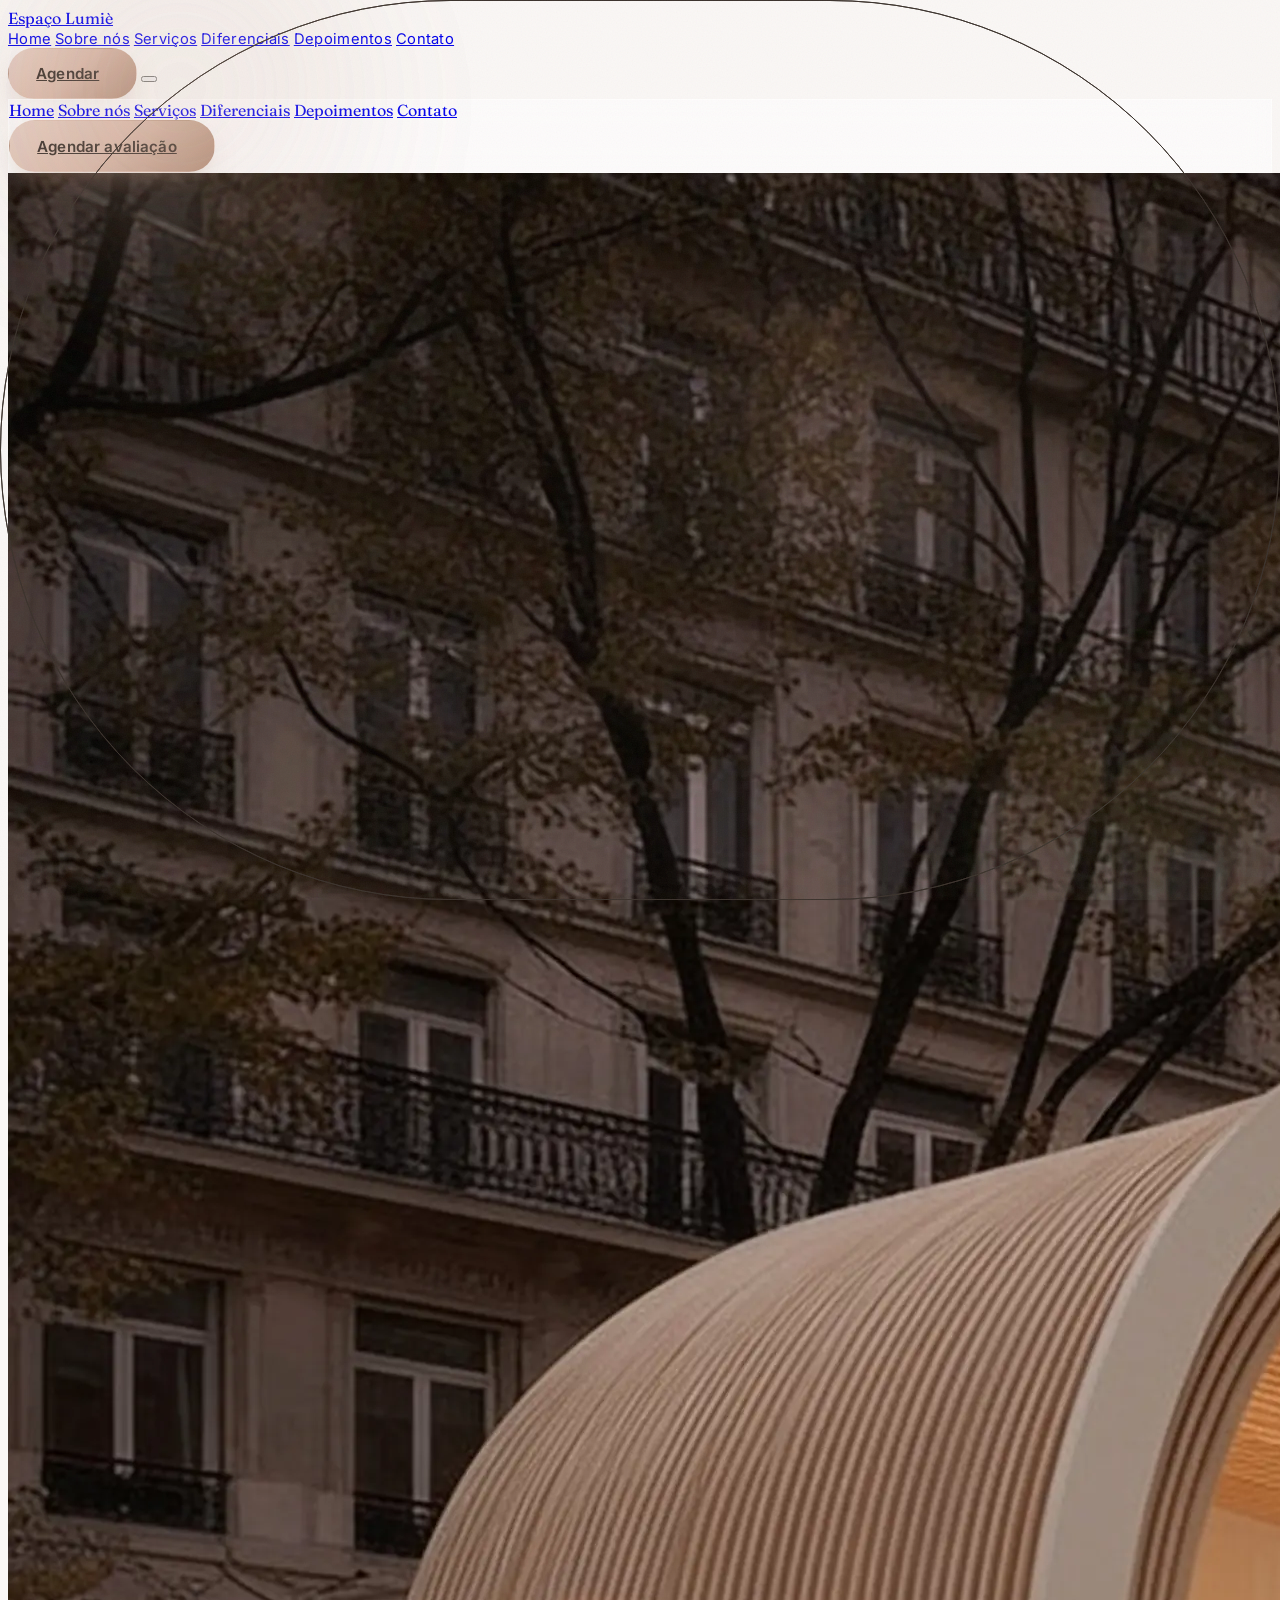
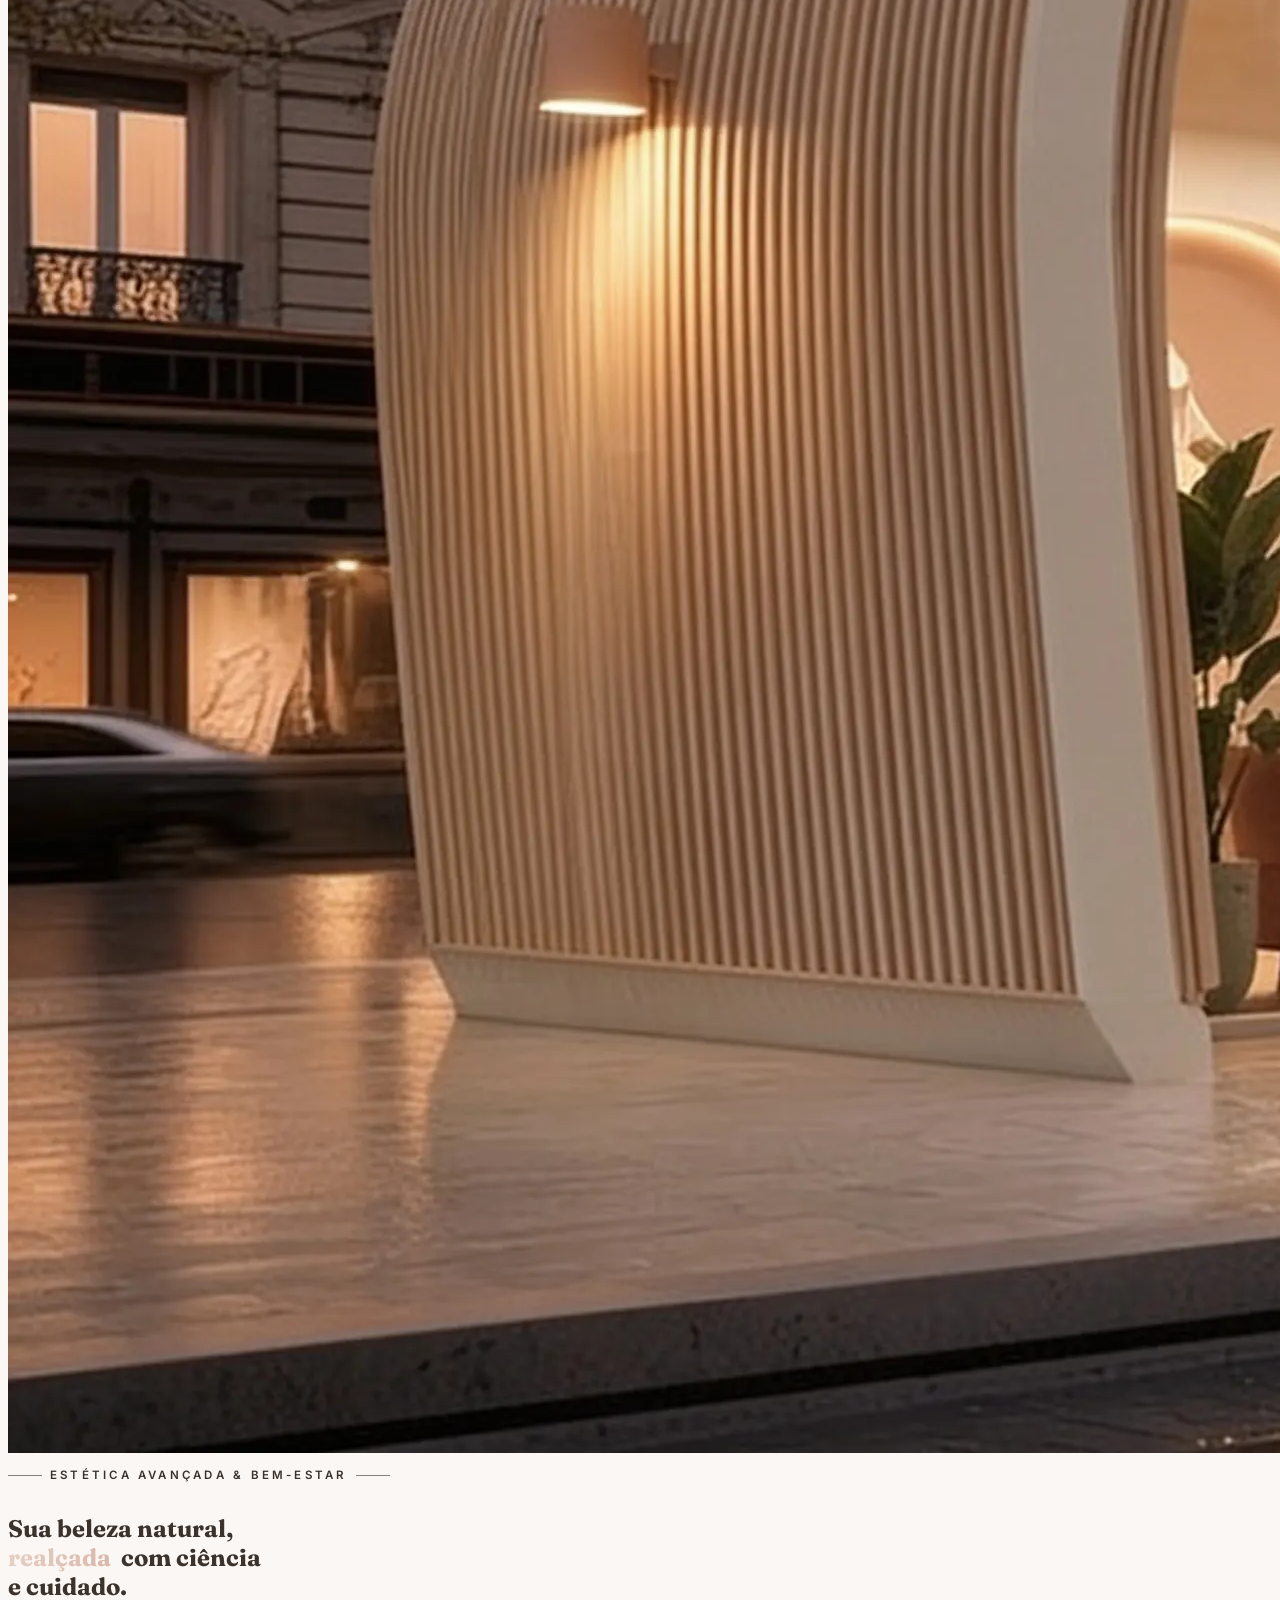
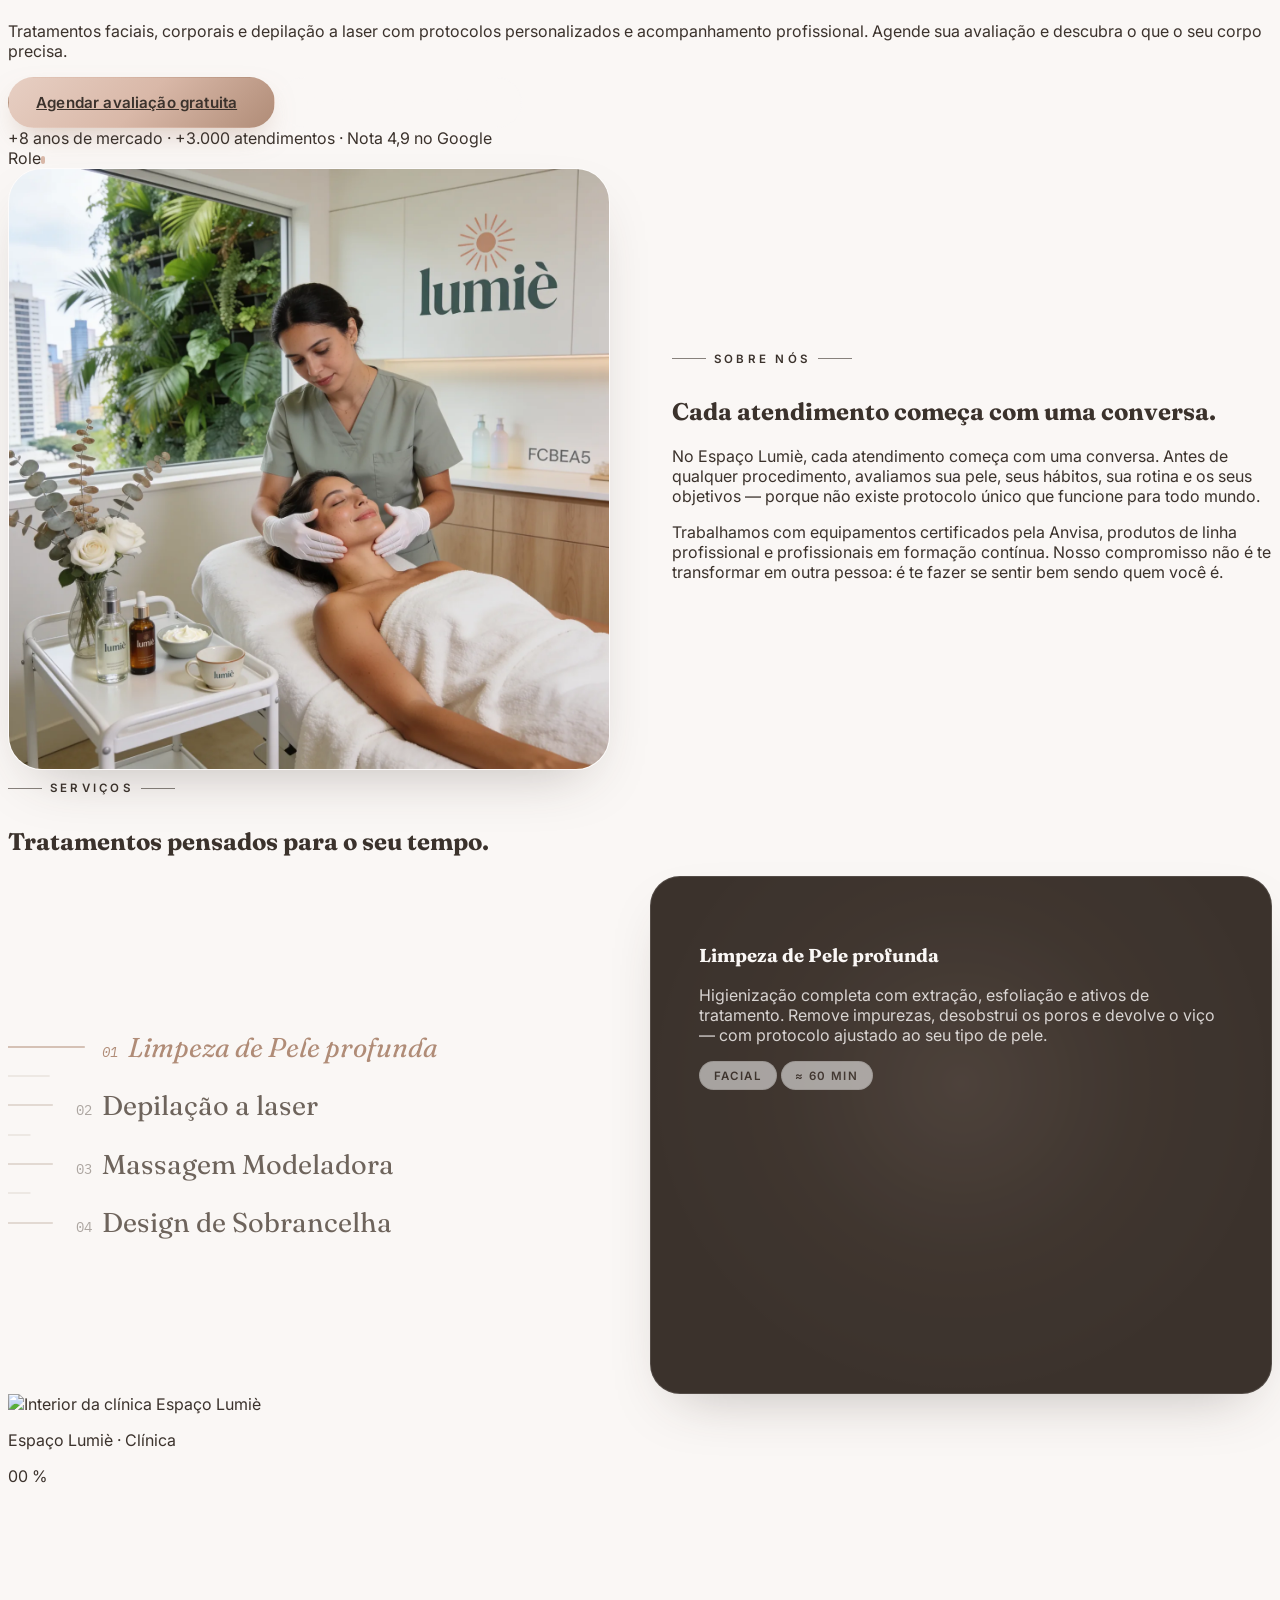
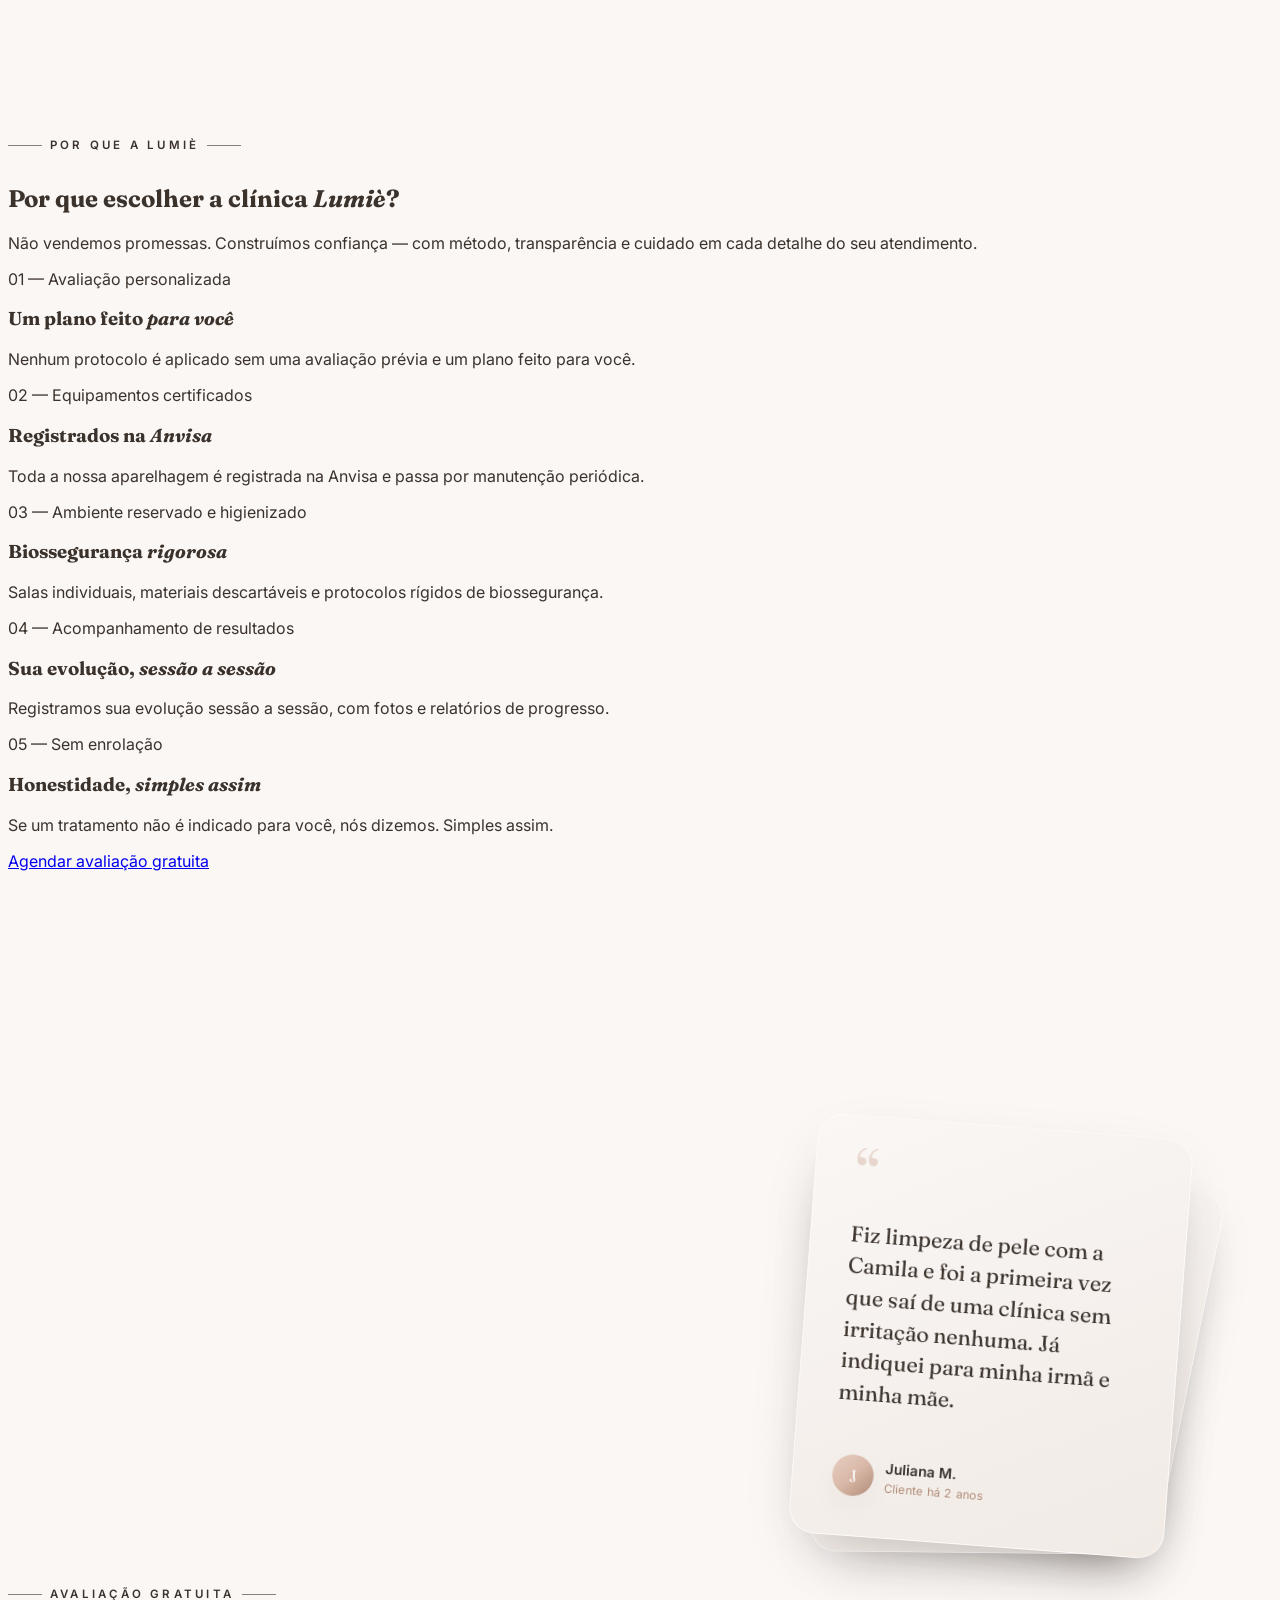
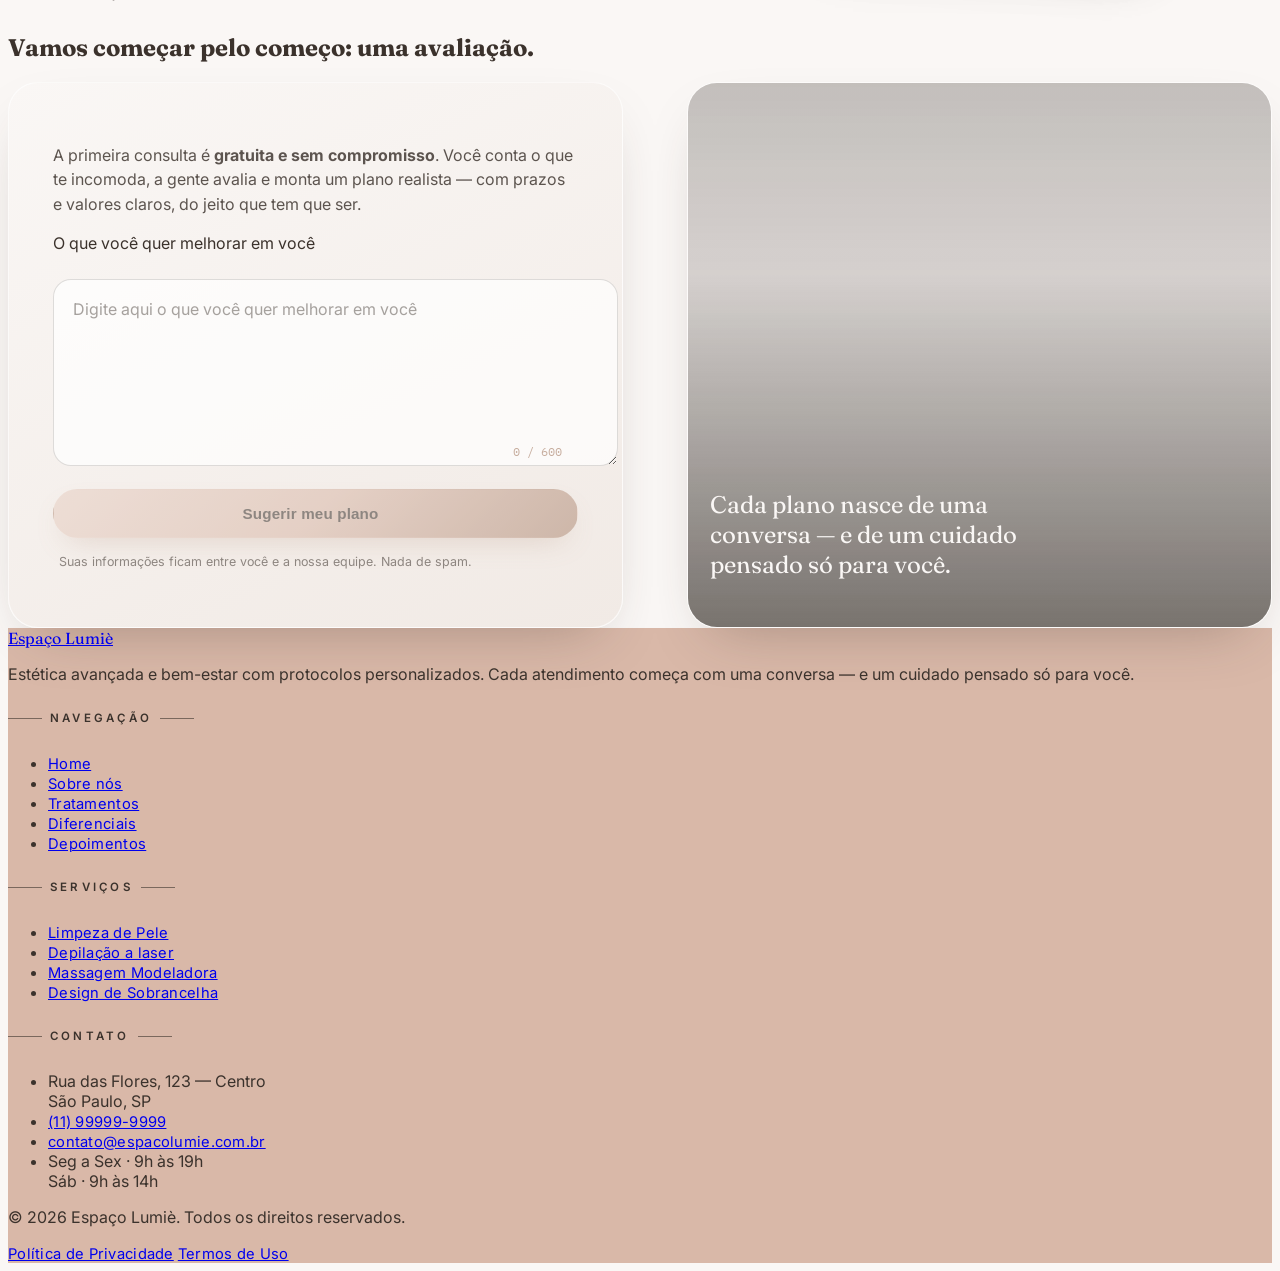
==== commit ac7e2a1c: "ajuste mobile" ====
--- a/index.html
+++ b/index.html
@@ -93,7 +93,7 @@
                 </a>
 
                 <!-- burger (mobile) -->
-                <button id="burger" class="md:hidden inline-flex items-center justify-center w-11 h-11 -mr-2"
+                <button id="burger" class="md:hidden inline-flex items-center justify-center w-11 h-11"
                     aria-label="Abrir menu" aria-expanded="false" aria-controls="mobile-menu">
                     <iconify-icon class="burger-ico transition-transform duration-300"
                         icon="solar:hamburger-menu-linear" width="26"></iconify-icon>
@@ -109,10 +109,10 @@
                 <div class="flex flex-col gap-5 text-lg font-serif">
                     <a class="mobile-link" href="#home">Home</a>
                     <a class="mobile-link" href="#sobre">Sobre nós</a>
-                    <a class="mobile-link" href="#servicos">Serviços/a>
-                        <a class="mobile-link" href="#diferenciais">Diferenciais</a>
-                        <a class="mobile-link" href="#depoimentos">Depoimentos</a>
-                        <a class="mobile-link" href="#contato">Contato</a>
+                    <a class="mobile-link" href="#servicos">Serviços</a>
+                    <a class="mobile-link" href="#diferenciais">Diferenciais</a>
+                    <a class="mobile-link" href="#depoimentos">Depoimentos</a>
+                    <a class="mobile-link" href="#contato">Contato</a>
                 </div>
                 <a href="#contato" class="btn btn-solar mt-8 w-full justify-center">
                     Agendar avaliação
@@ -162,7 +162,7 @@
                 </h1>
 
                 <!-- subtitle -->
-                <p class="max-w-2xl mx-auto mt-8 text-lg md:text-xl leading-relaxed text-cream/85" data-reveal
+                <p class="hero-subtitle max-w-2xl mx-auto mt-8 text-lg md:text-xl leading-relaxed text-cream/85" data-reveal
                     data-reveal-delay="2">
                     Tratamentos faciais, corporais e depilação a laser com protocolos
                     personalizados e acompanhamento profissional. Agende sua avaliação e
--- a/styles.css
+++ b/styles.css
@@ -455,6 +455,29 @@
         grid-column: auto;
         grid-row: auto;
     }
+
+    /* impede vazamento horizontal no mobile (blobs de aurora, etc.)
+       que empurravam o botão do menu para fora da tela */
+    html,
+    body {
+        overflow-x: hidden;
+    }
+
+    /* subtítulo do hero em 1rem no mobile */
+    .hero-subtitle {
+        font-size: 1rem !important;
+    }
+
+    /* ícone "X" de fechar o menu (mobile) — cor escura p/ contrastar
+       com o painel claro card-glass, e acima dele */
+    #burger.open {
+        position: relative;
+        z-index: 60;
+    }
+
+    #burger .burger-close {
+        color: var(--ink);
+    }
 }
 
 /* ============================================================
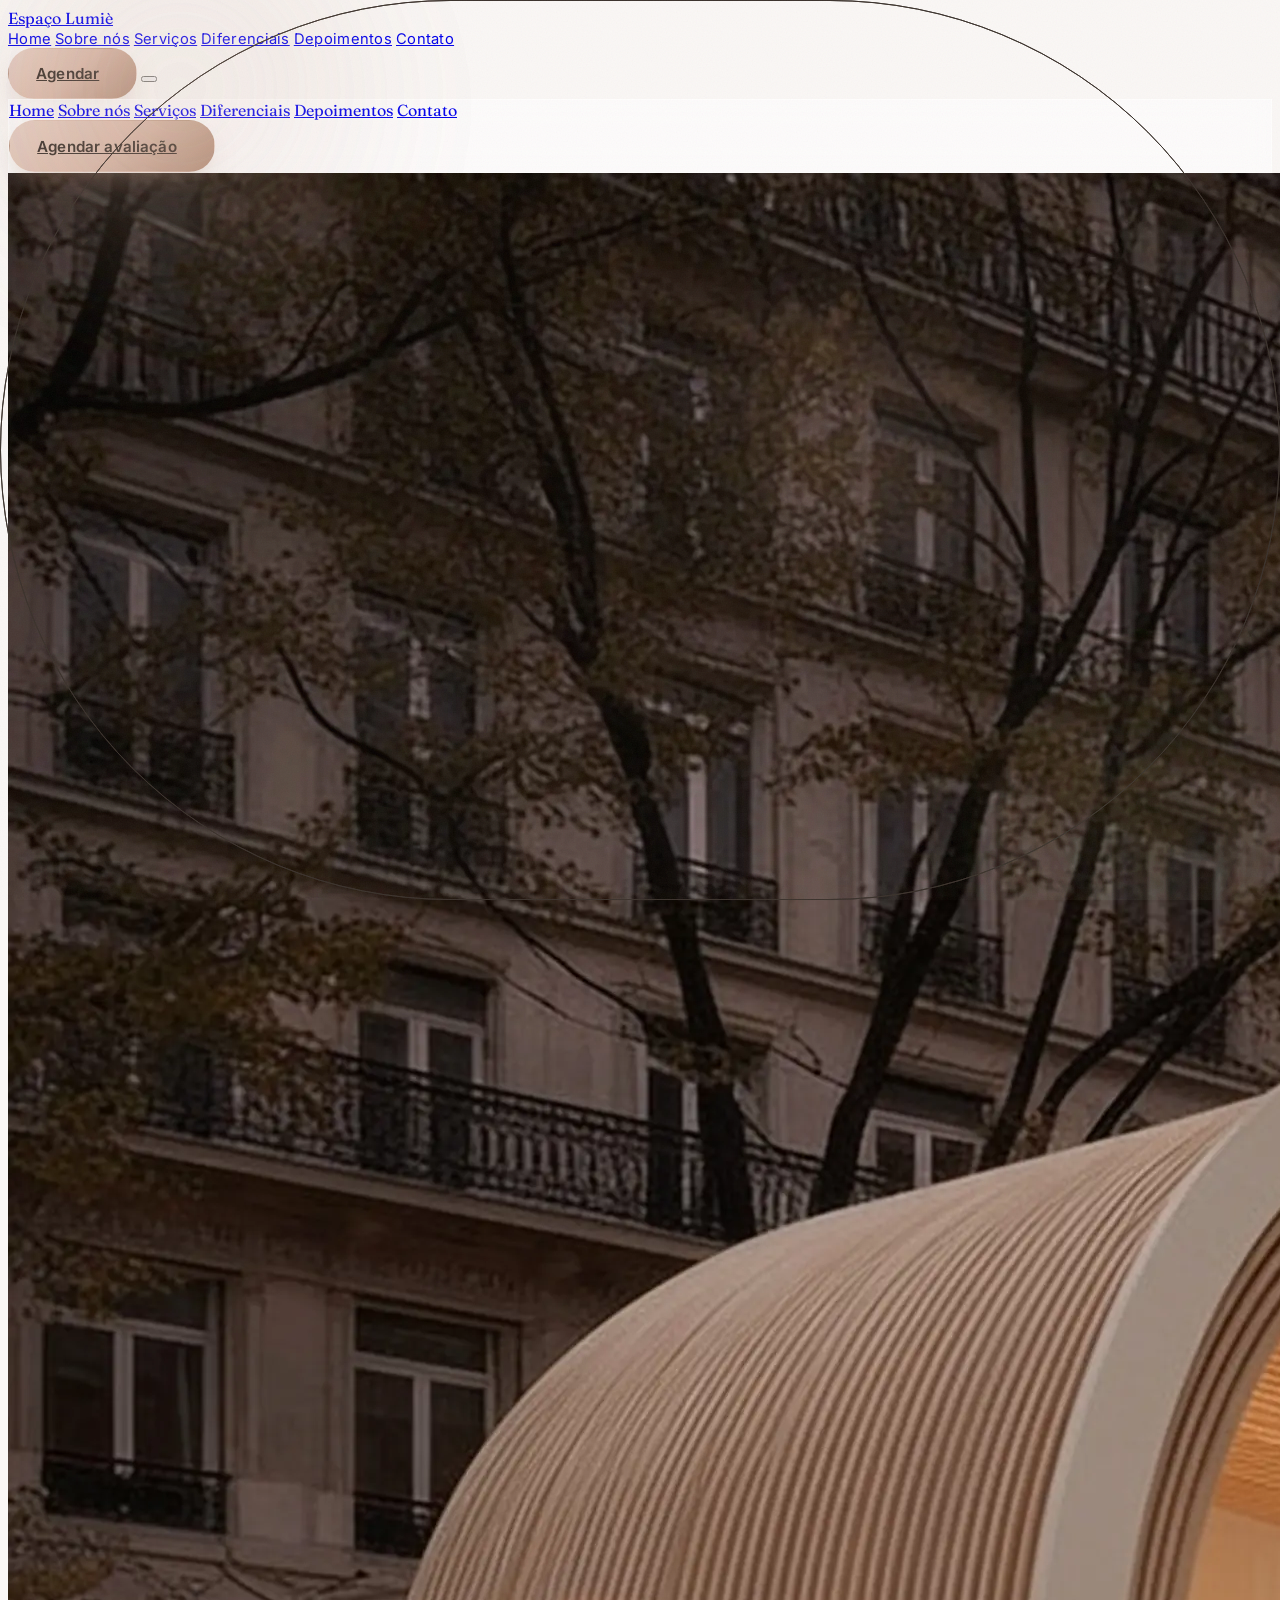
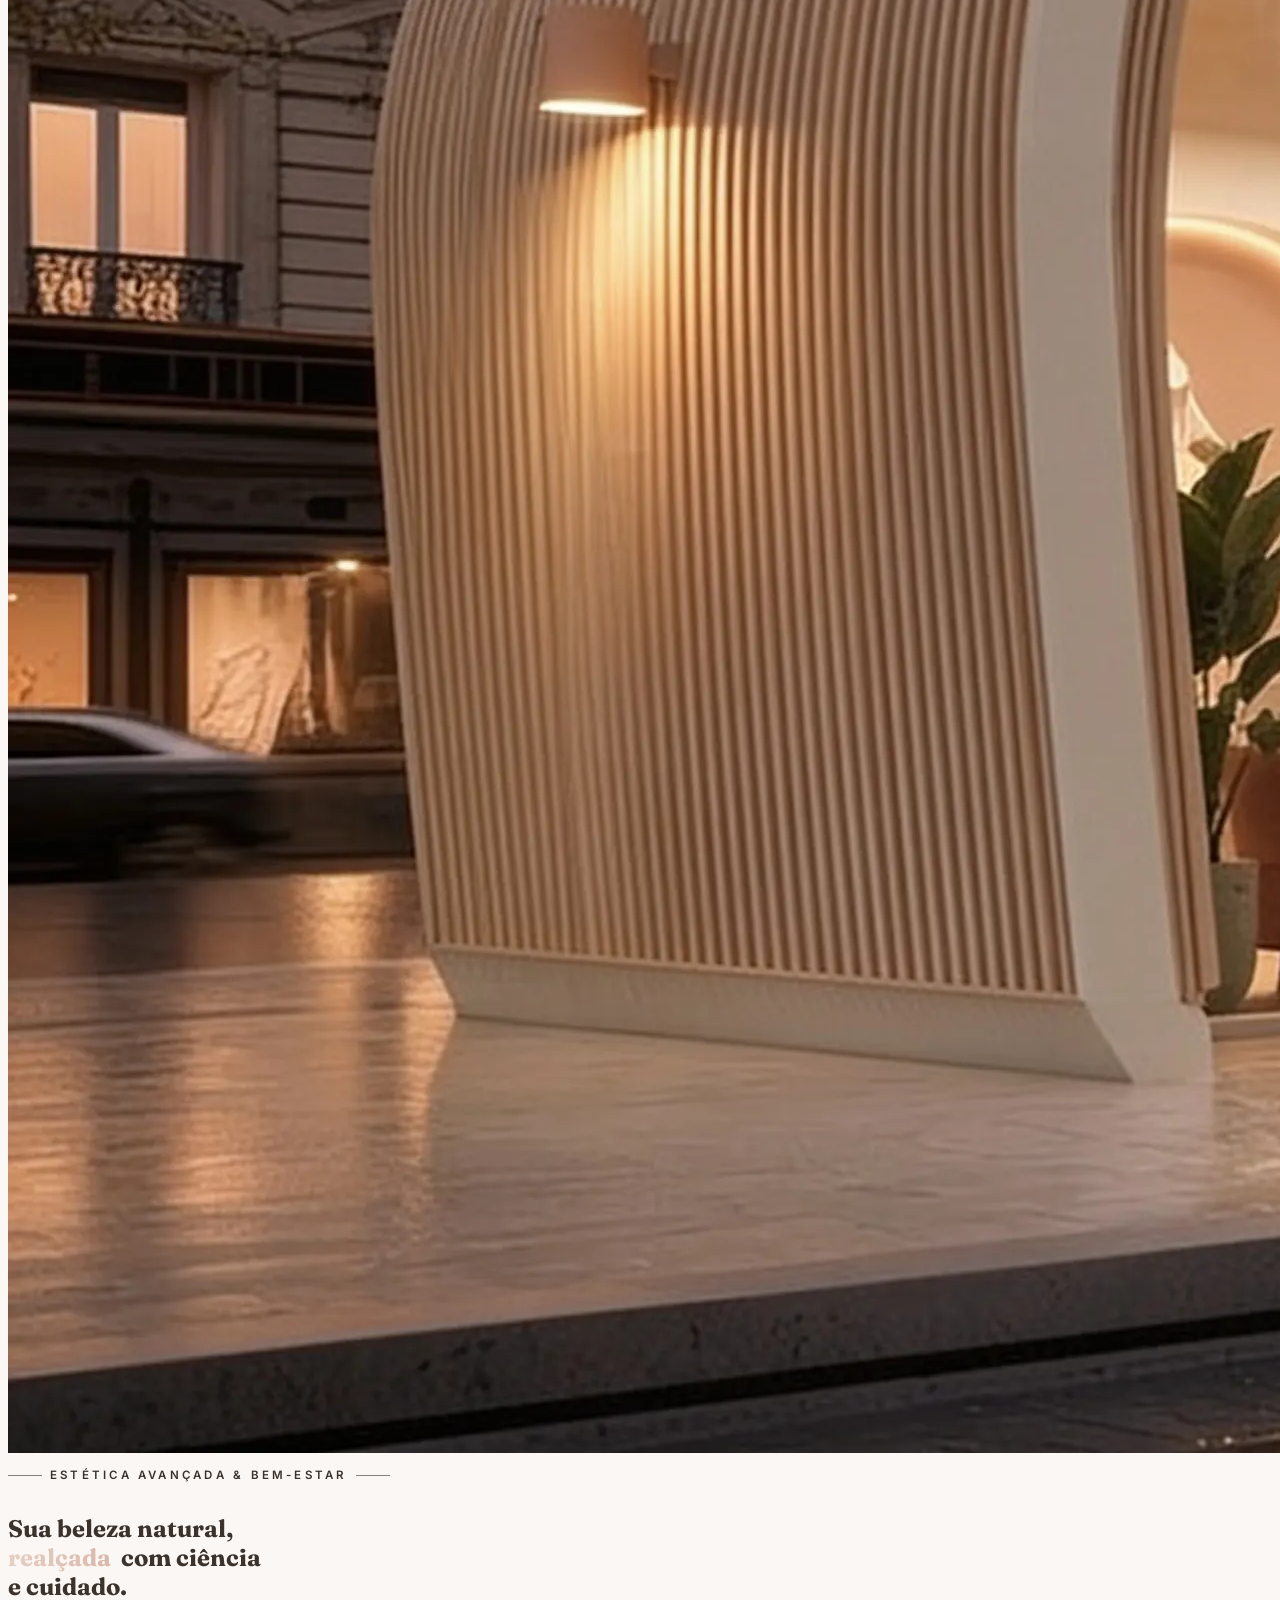
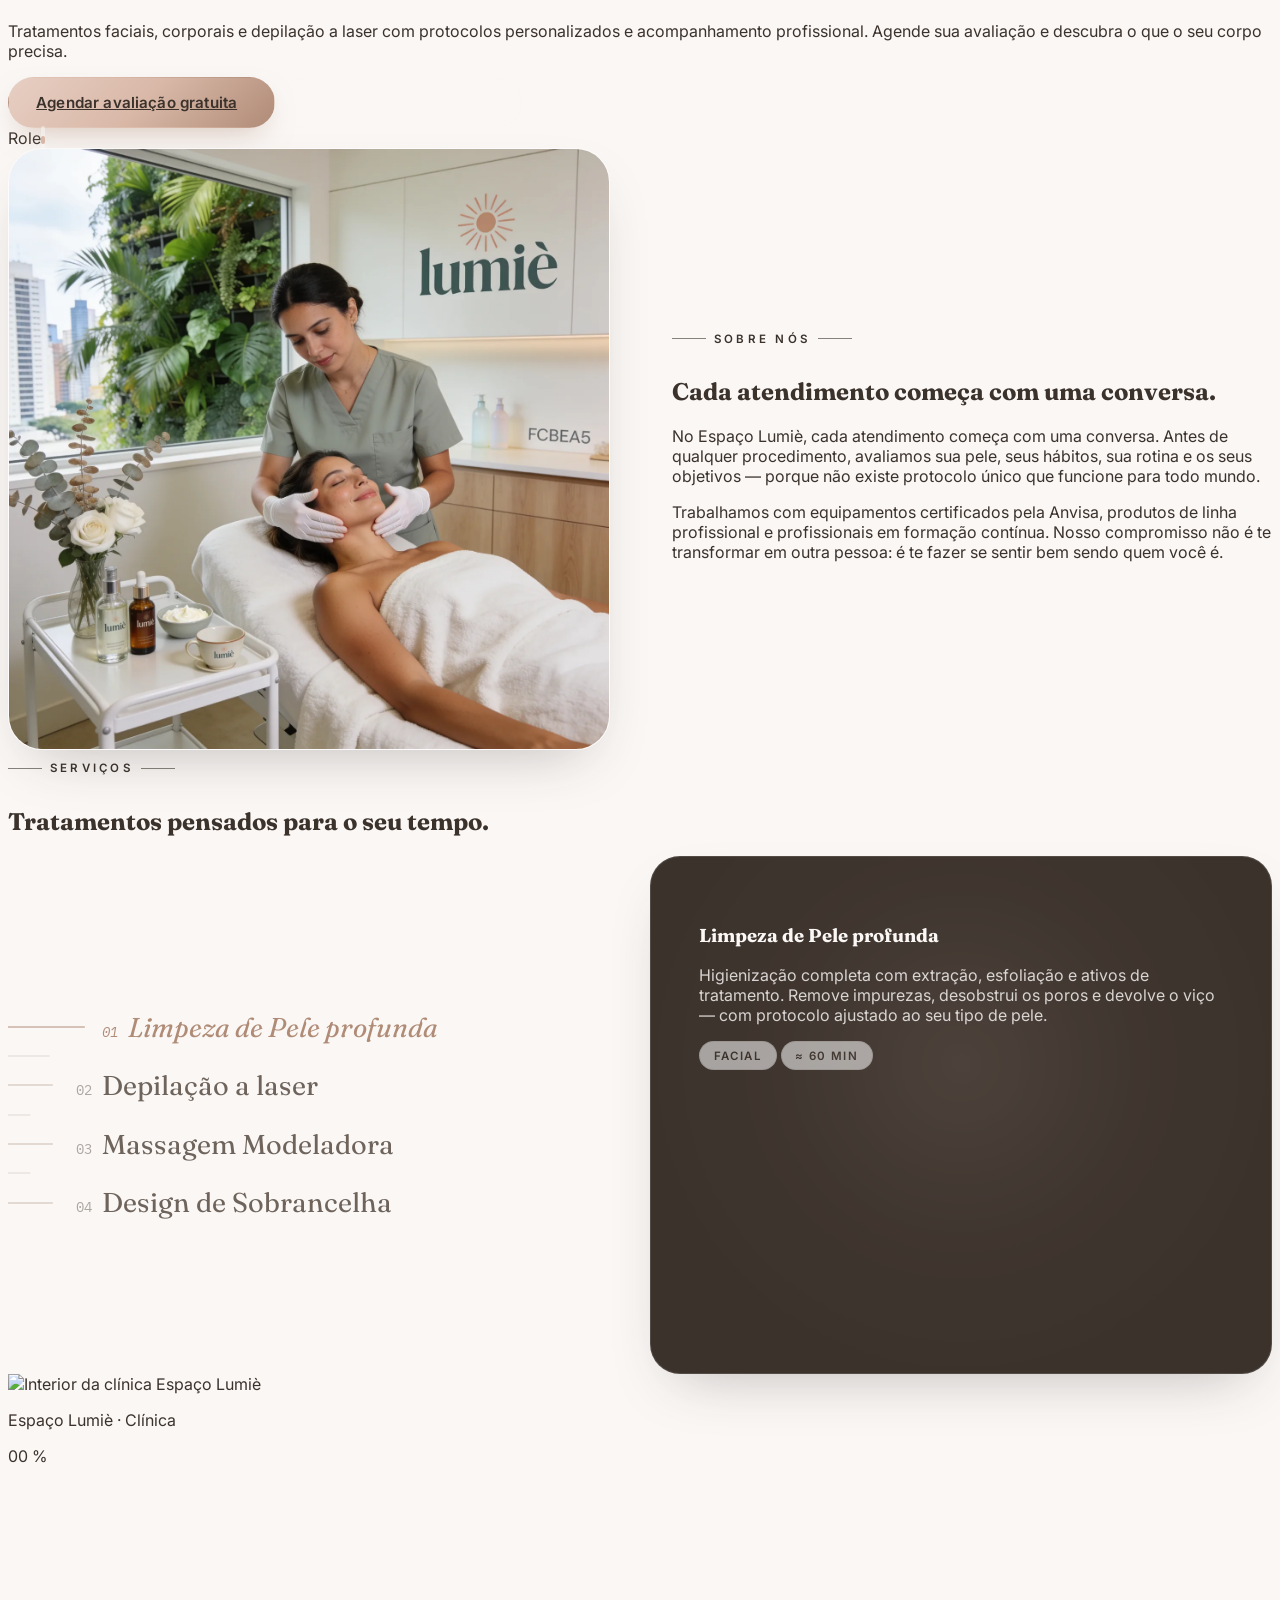
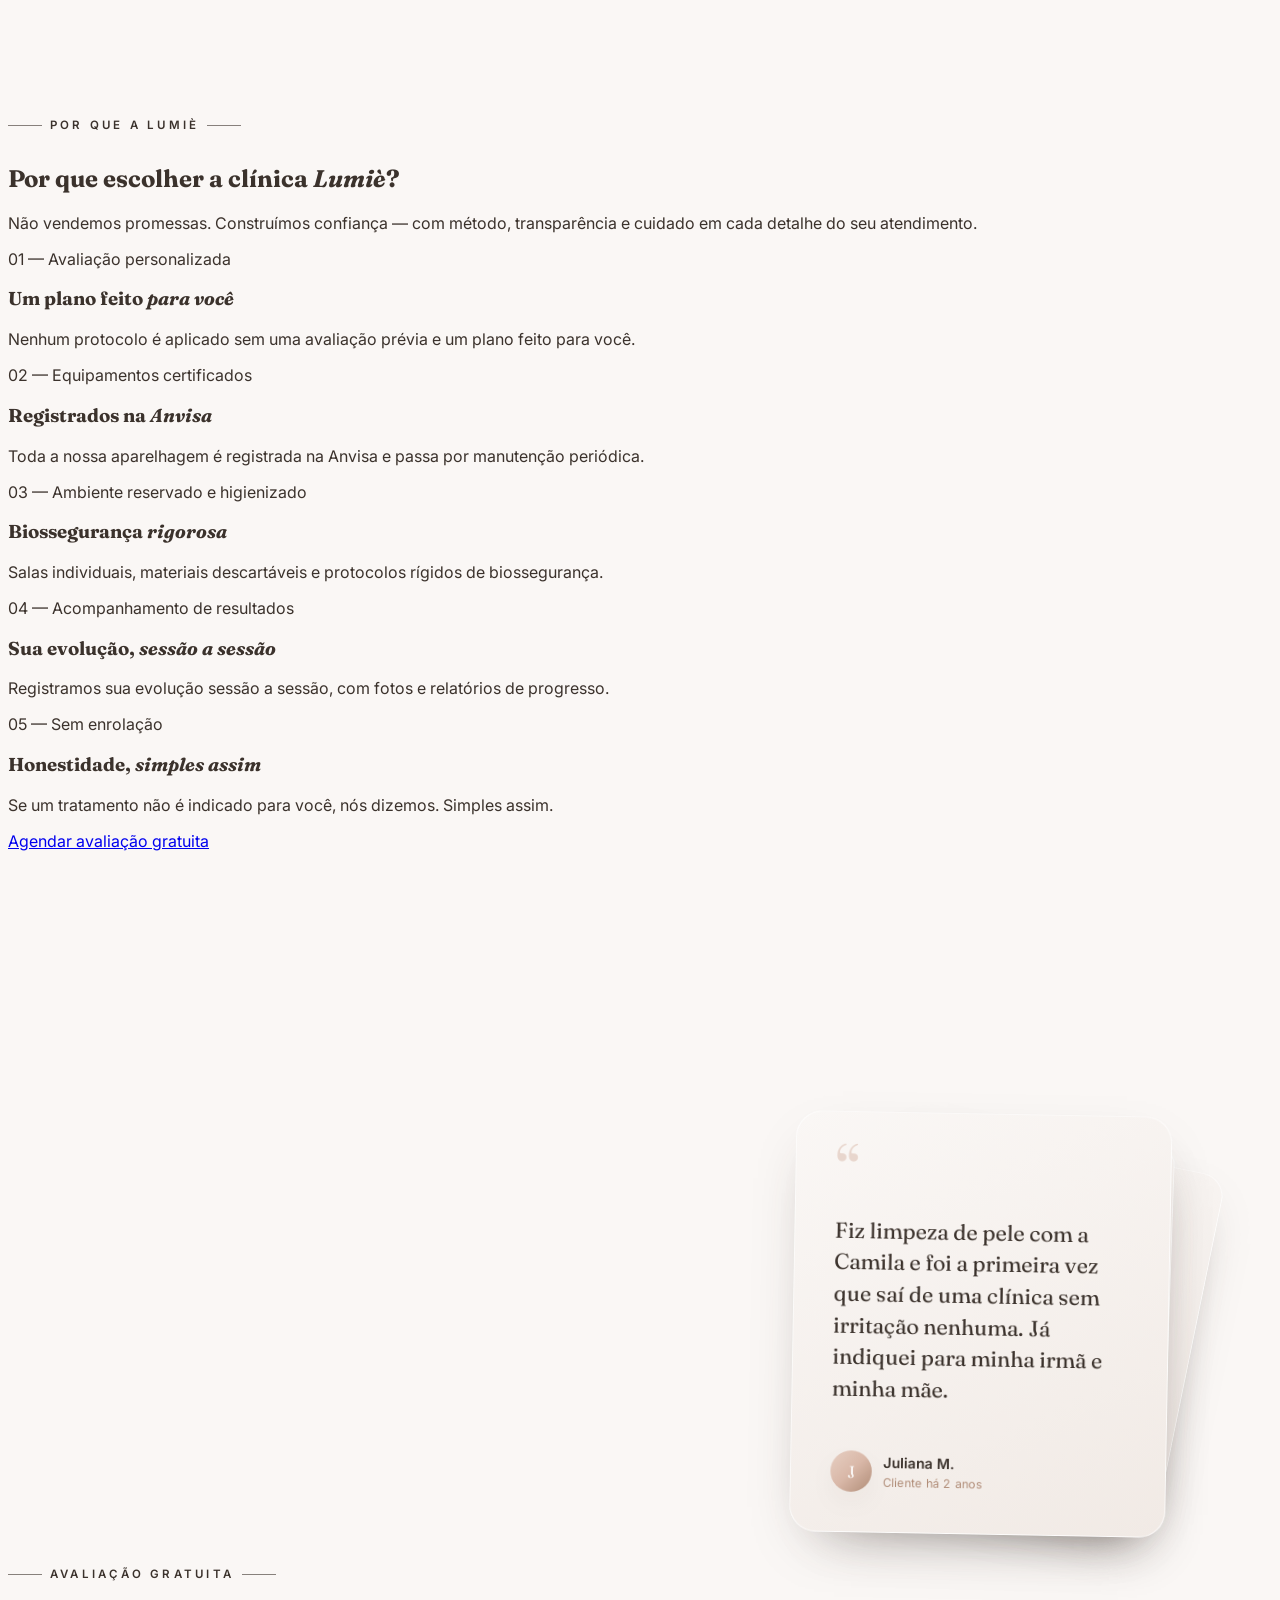
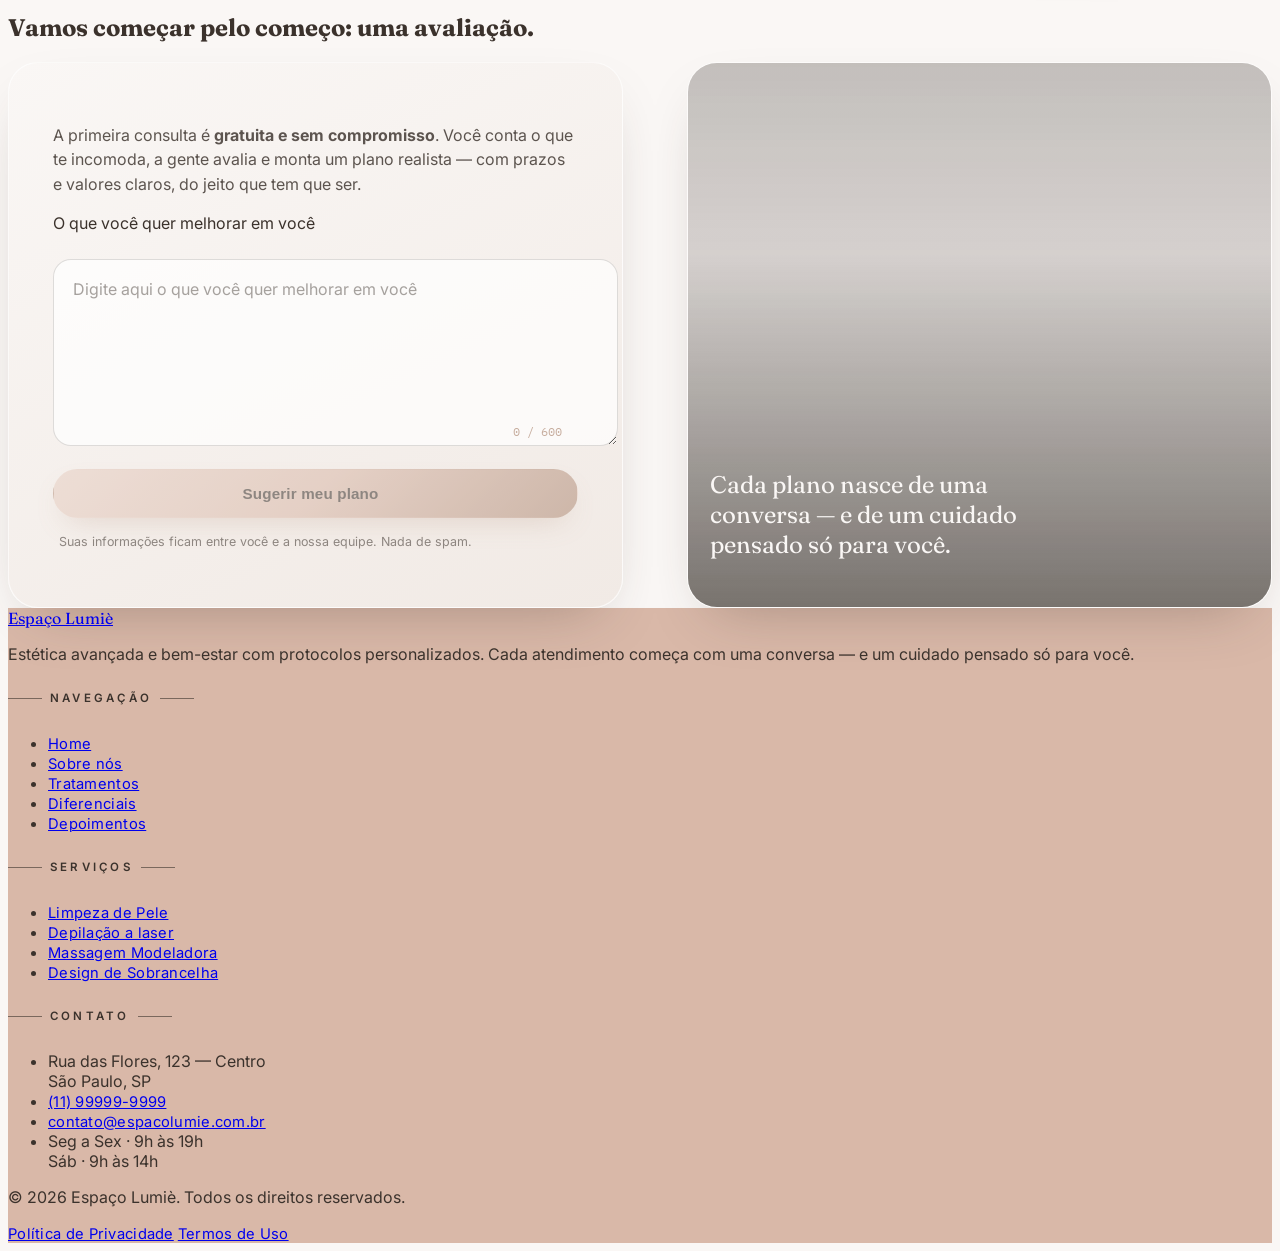
==== commit 1eacbfa1: "ajuste mobile" ====
--- a/index.html
+++ b/index.html
@@ -162,8 +162,8 @@
                 </h1>
 
                 <!-- subtitle -->
-                <p class="hero-subtitle max-w-2xl mx-auto mt-8 text-lg md:text-xl leading-relaxed text-cream/85" data-reveal
-                    data-reveal-delay="2">
+                <p class="hero-subtitle max-w-2xl mx-auto mt-8 text-lg md:text-xl leading-relaxed text-cream/85"
+                    data-reveal data-reveal-delay="2">
                     Tratamentos faciais, corporais e depilação a laser com protocolos
                     personalizados e acompanhamento profissional. Agende sua avaliação e
                     descubra o que o seu corpo precisa.
@@ -178,25 +178,6 @@
                     <a href="#tratamentos" class="btn btn-ghost-light">
                         Conhecer os tratamentos
                     </a>
-                </div>
-
-                <!-- support line / trust seal -->
-                <div class="flex flex-wrap items-center justify-center gap-x-4 gap-y-2 mt-12 text-sm text-cream/80"
-                    data-reveal data-reveal-delay="4">
-                    <span class="inline-flex items-center gap-2">
-                        <iconify-icon icon="solar:medal-ribbons-star-bold" width="17" class="text-terra"></iconify-icon>
-                        +8 anos de mercado
-                    </span>
-                    <span class="opacity-40">·</span>
-                    <span class="inline-flex items-center gap-2">
-                        <iconify-icon icon="solar:heart-bold" width="17" class="text-terra"></iconify-icon>
-                        +3.000 atendimentos
-                    </span>
-                    <span class="opacity-40">·</span>
-                    <span class="inline-flex items-center gap-2">
-                        <iconify-icon icon="solar:star-bold" width="17" class="text-terra"></iconify-icon>
-                        Nota 4,9 no Google
-                    </span>
                 </div>
 
             </div>
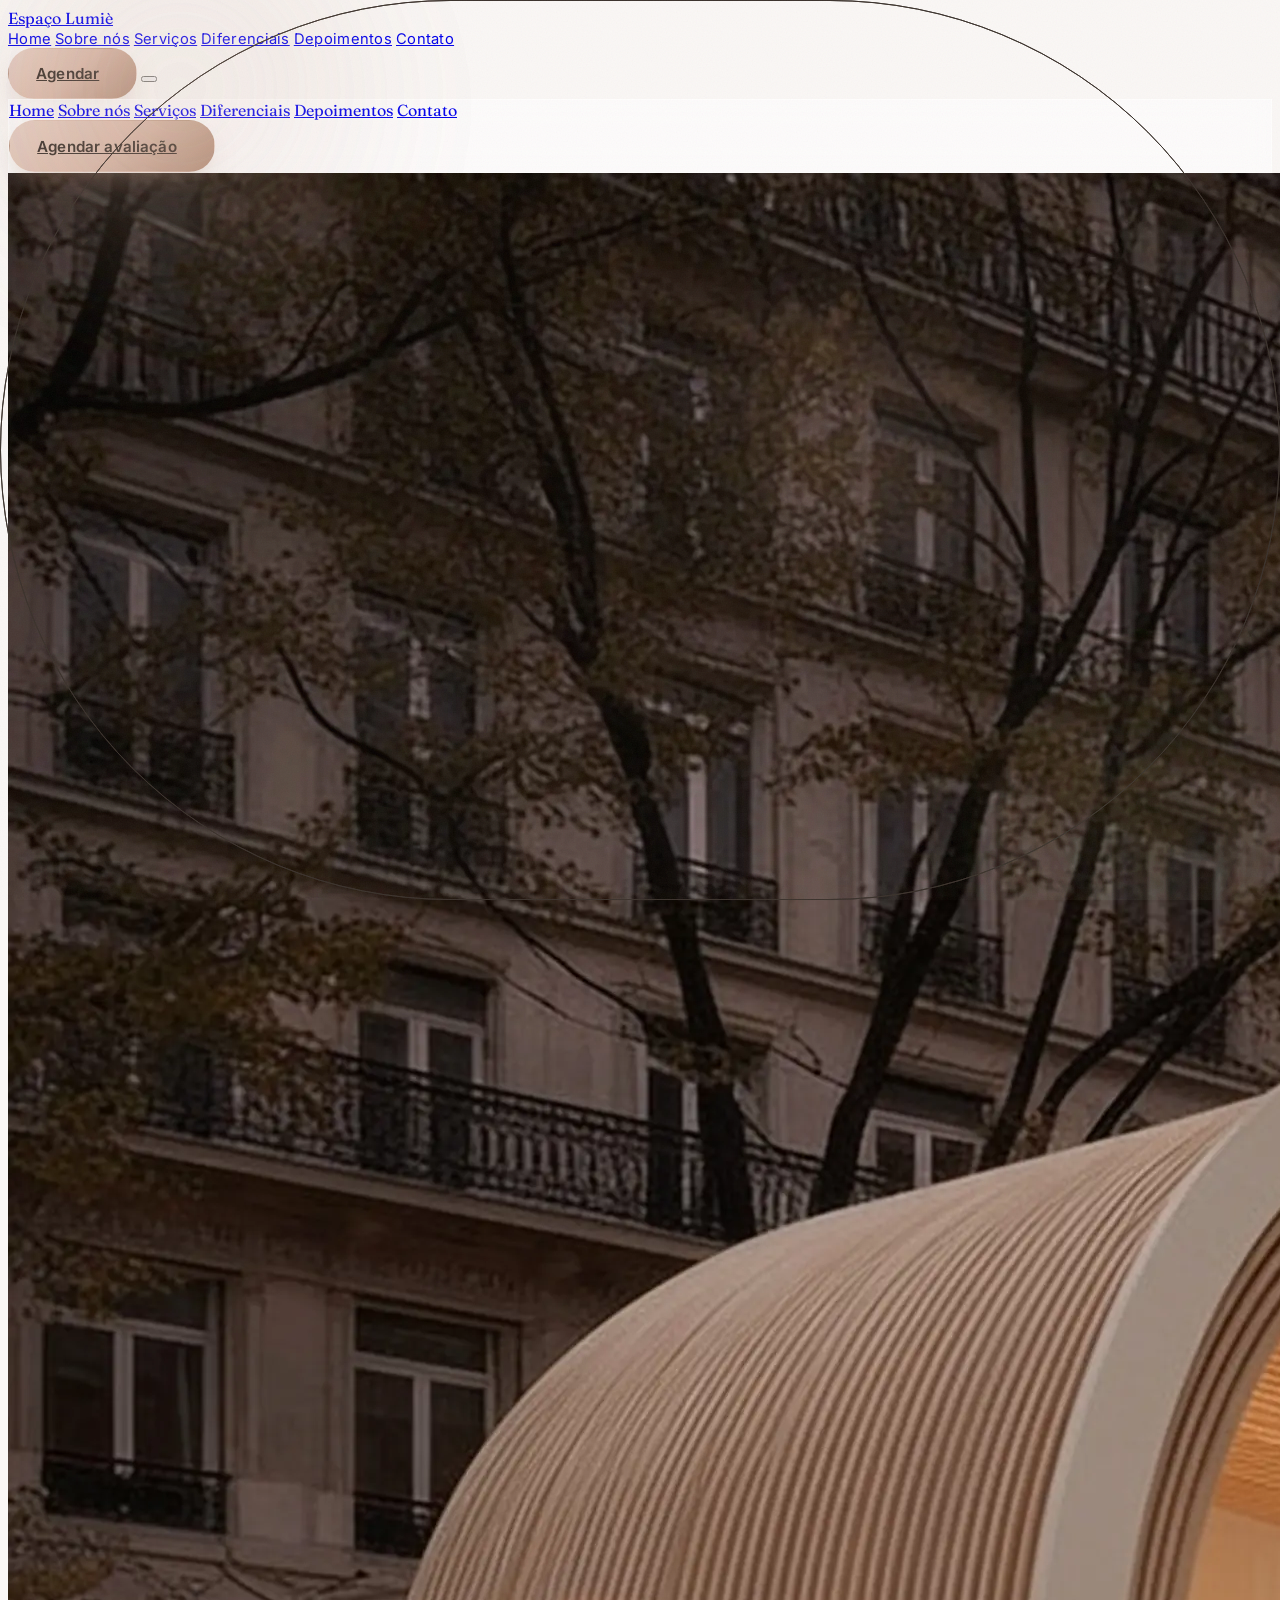
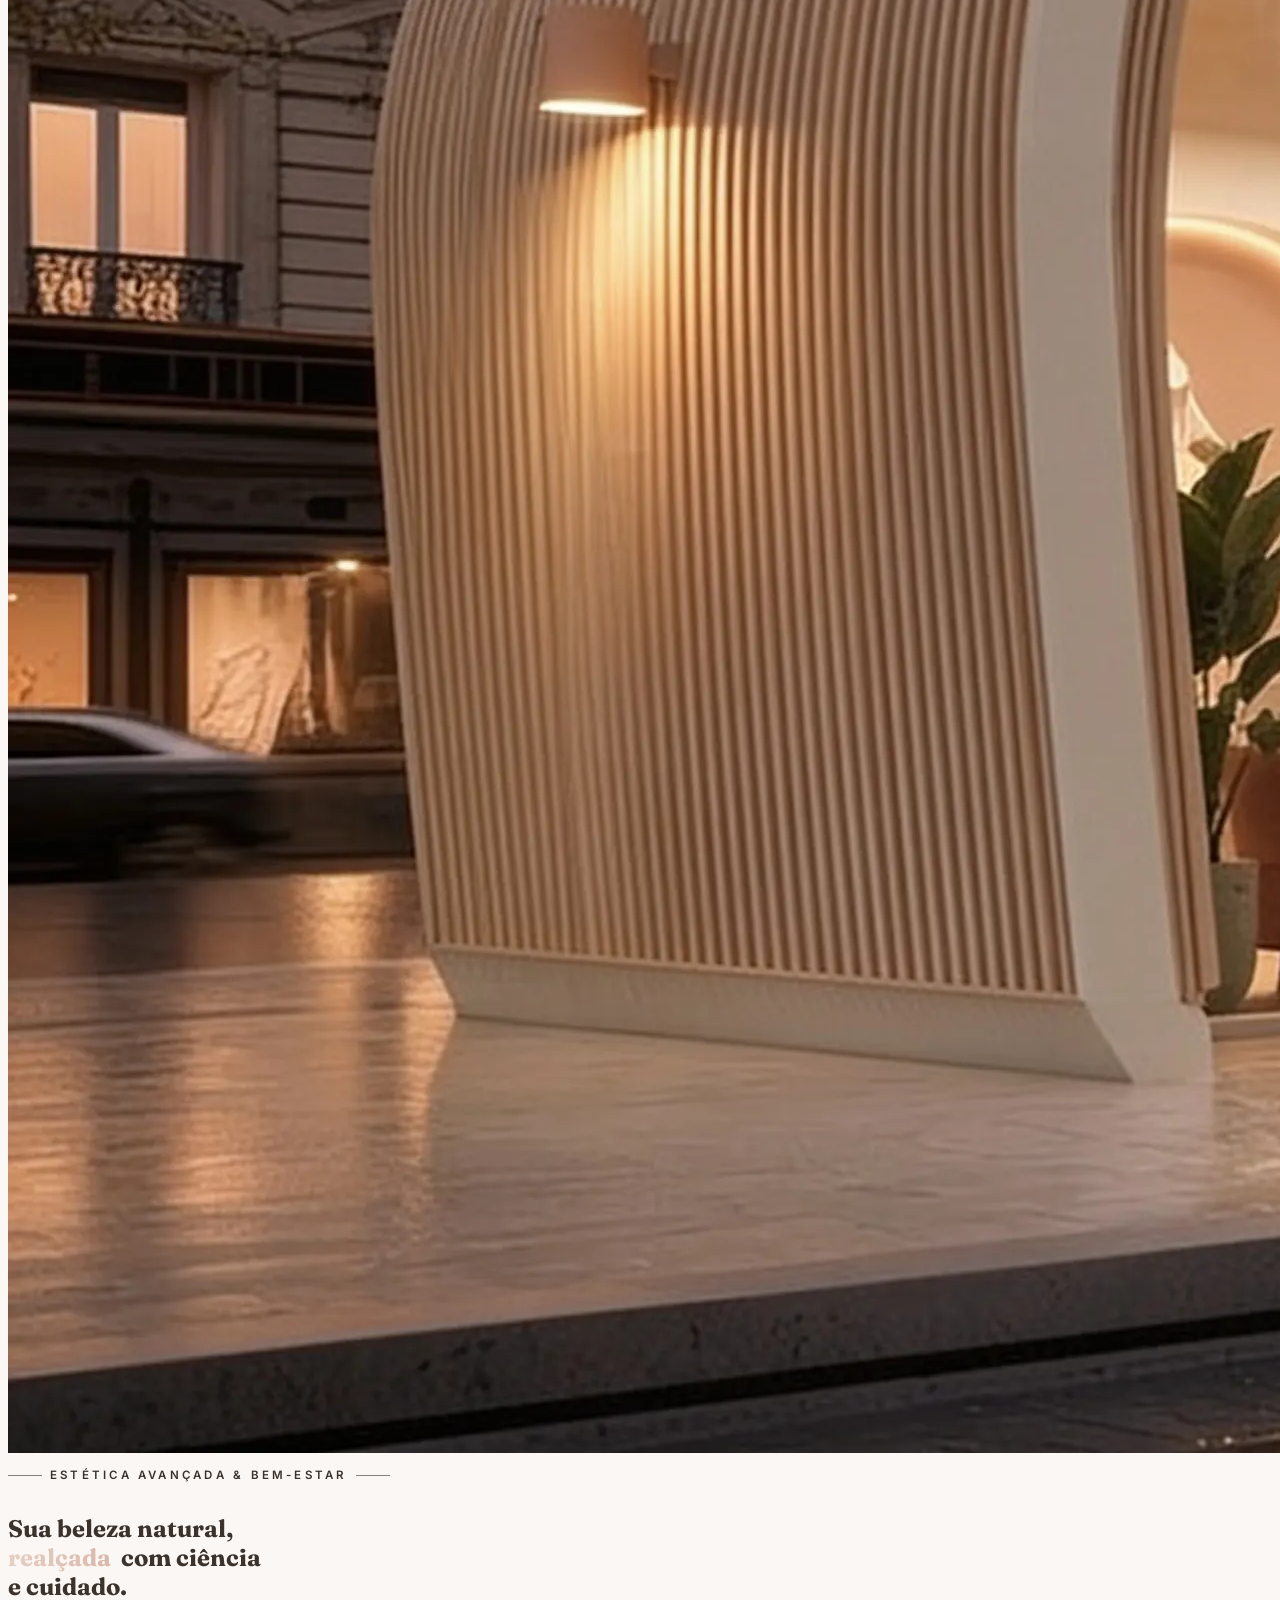
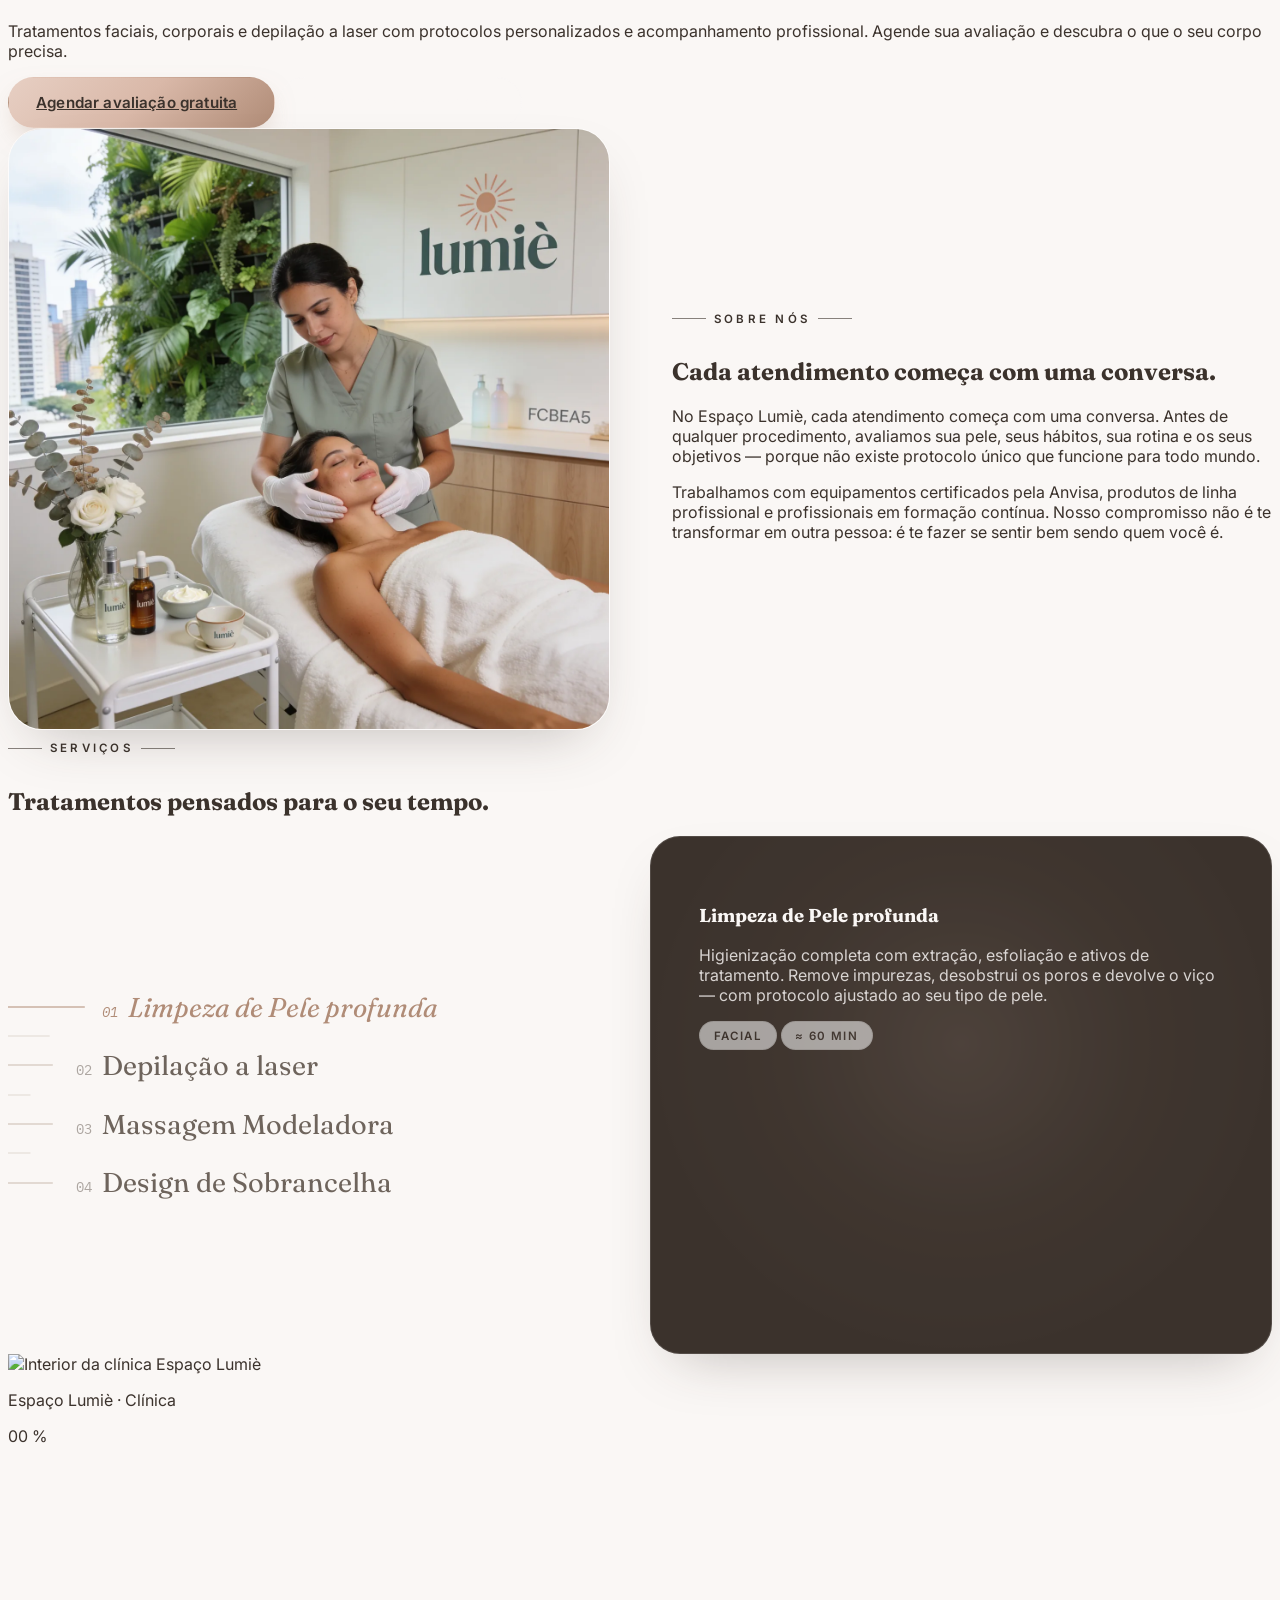
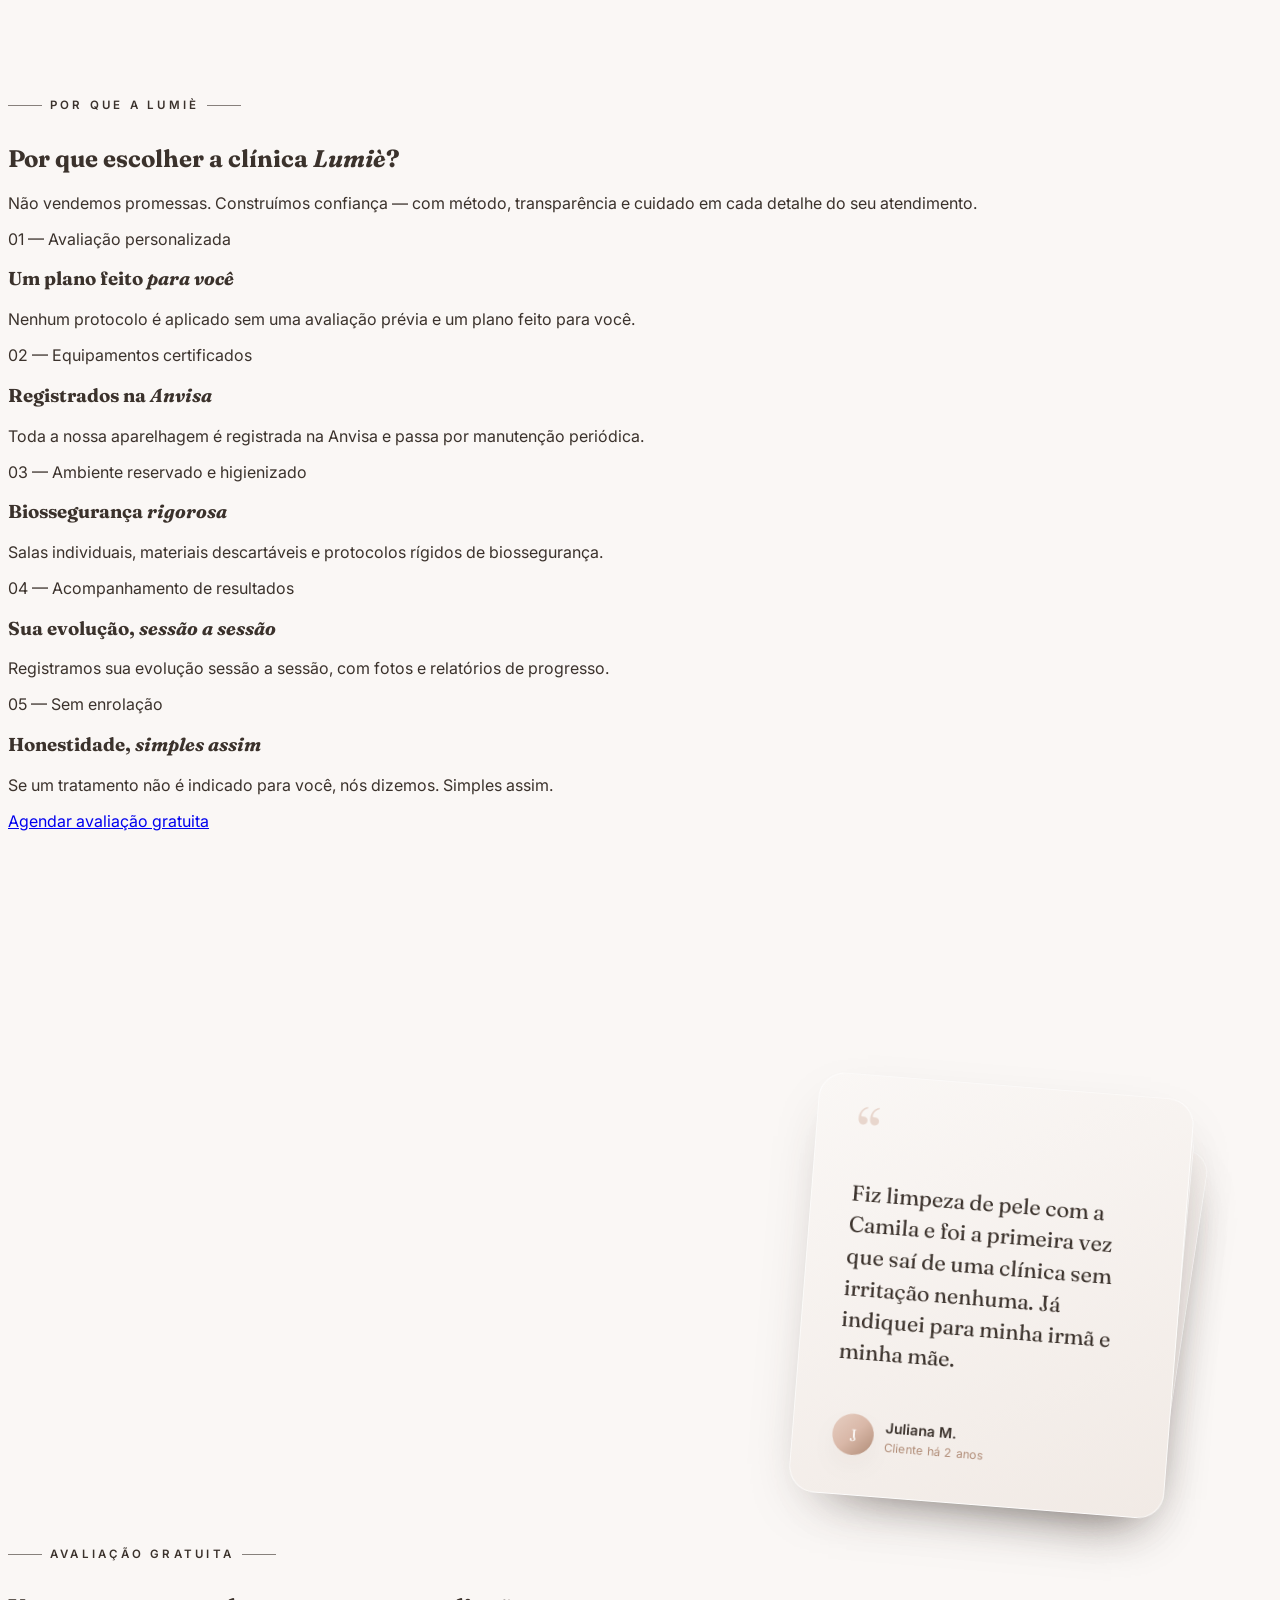
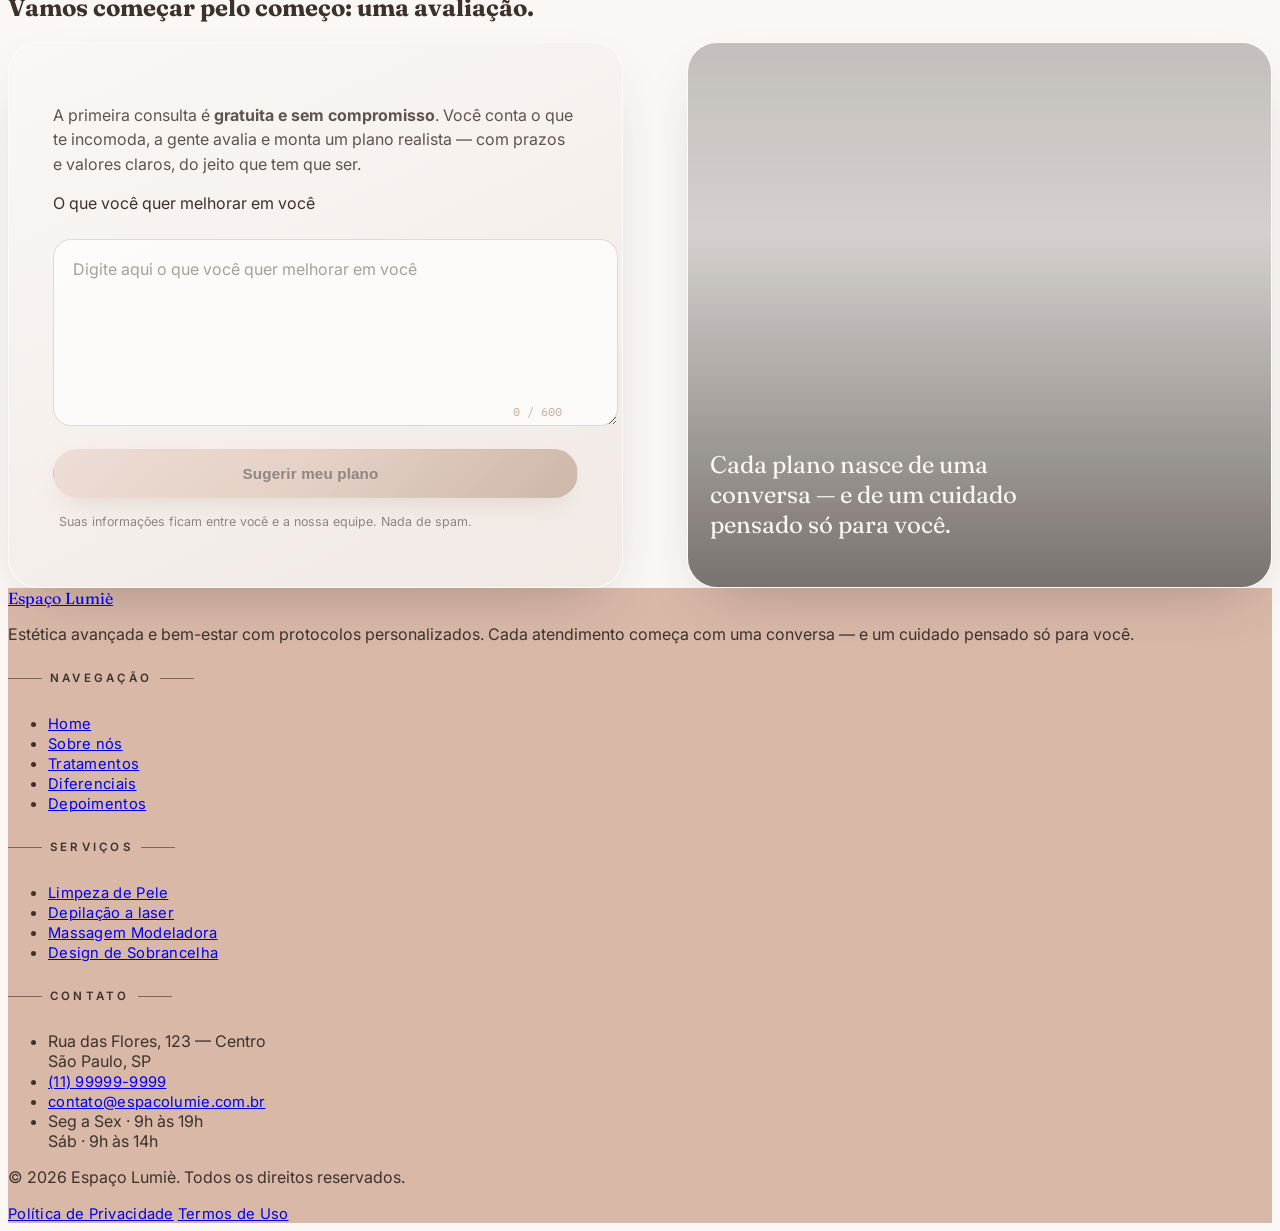
==== commit 08a37493: "ajuste mobile" ====
--- a/index.html
+++ b/index.html
@@ -183,11 +183,6 @@
             </div>
         </div>
 
-        <!-- scroll cue -->
-        <div class="relative z-10 pb-6 flex flex-col items-center gap-2 text-cream/60">
-            <span class="text-[.7rem] tracking-[.25em] uppercase">Role</span>
-            <span class="scroll-cue"></span>
-        </div>
     </section>
 
     <!-- ============================================================
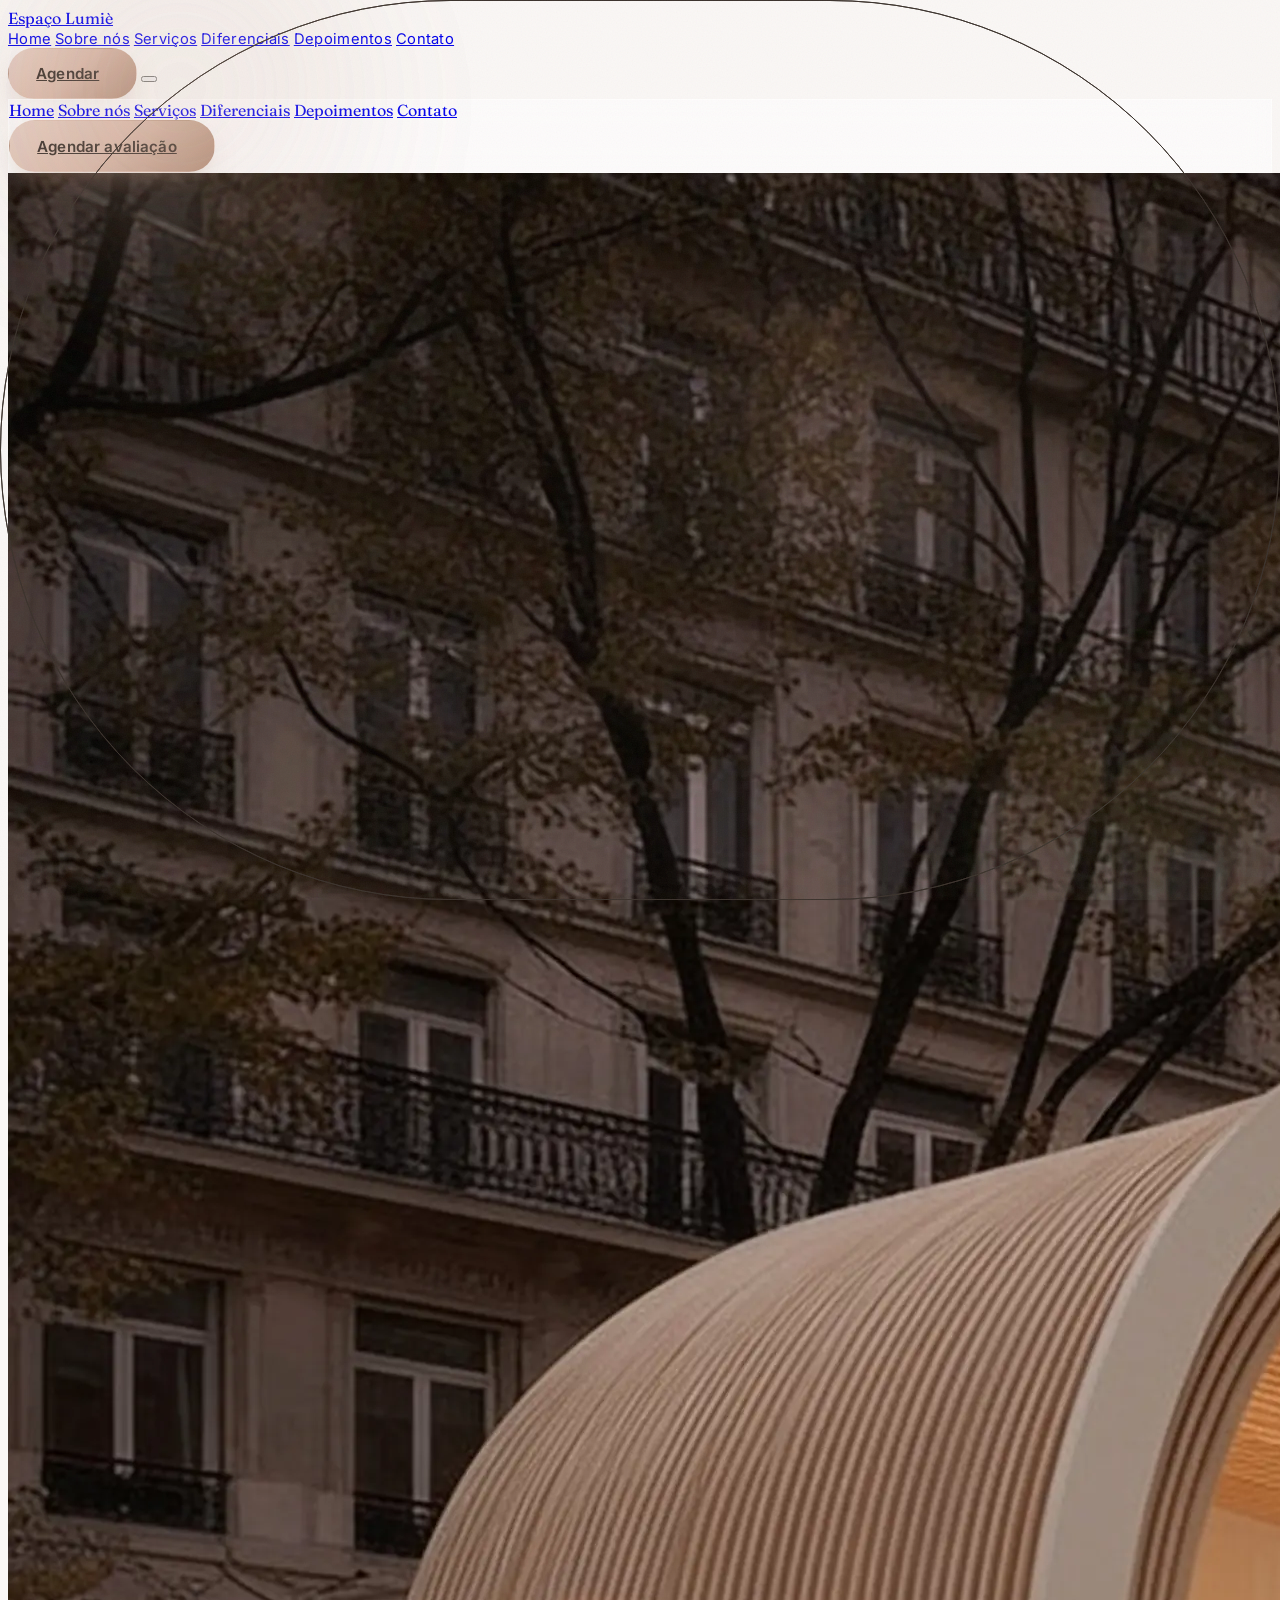
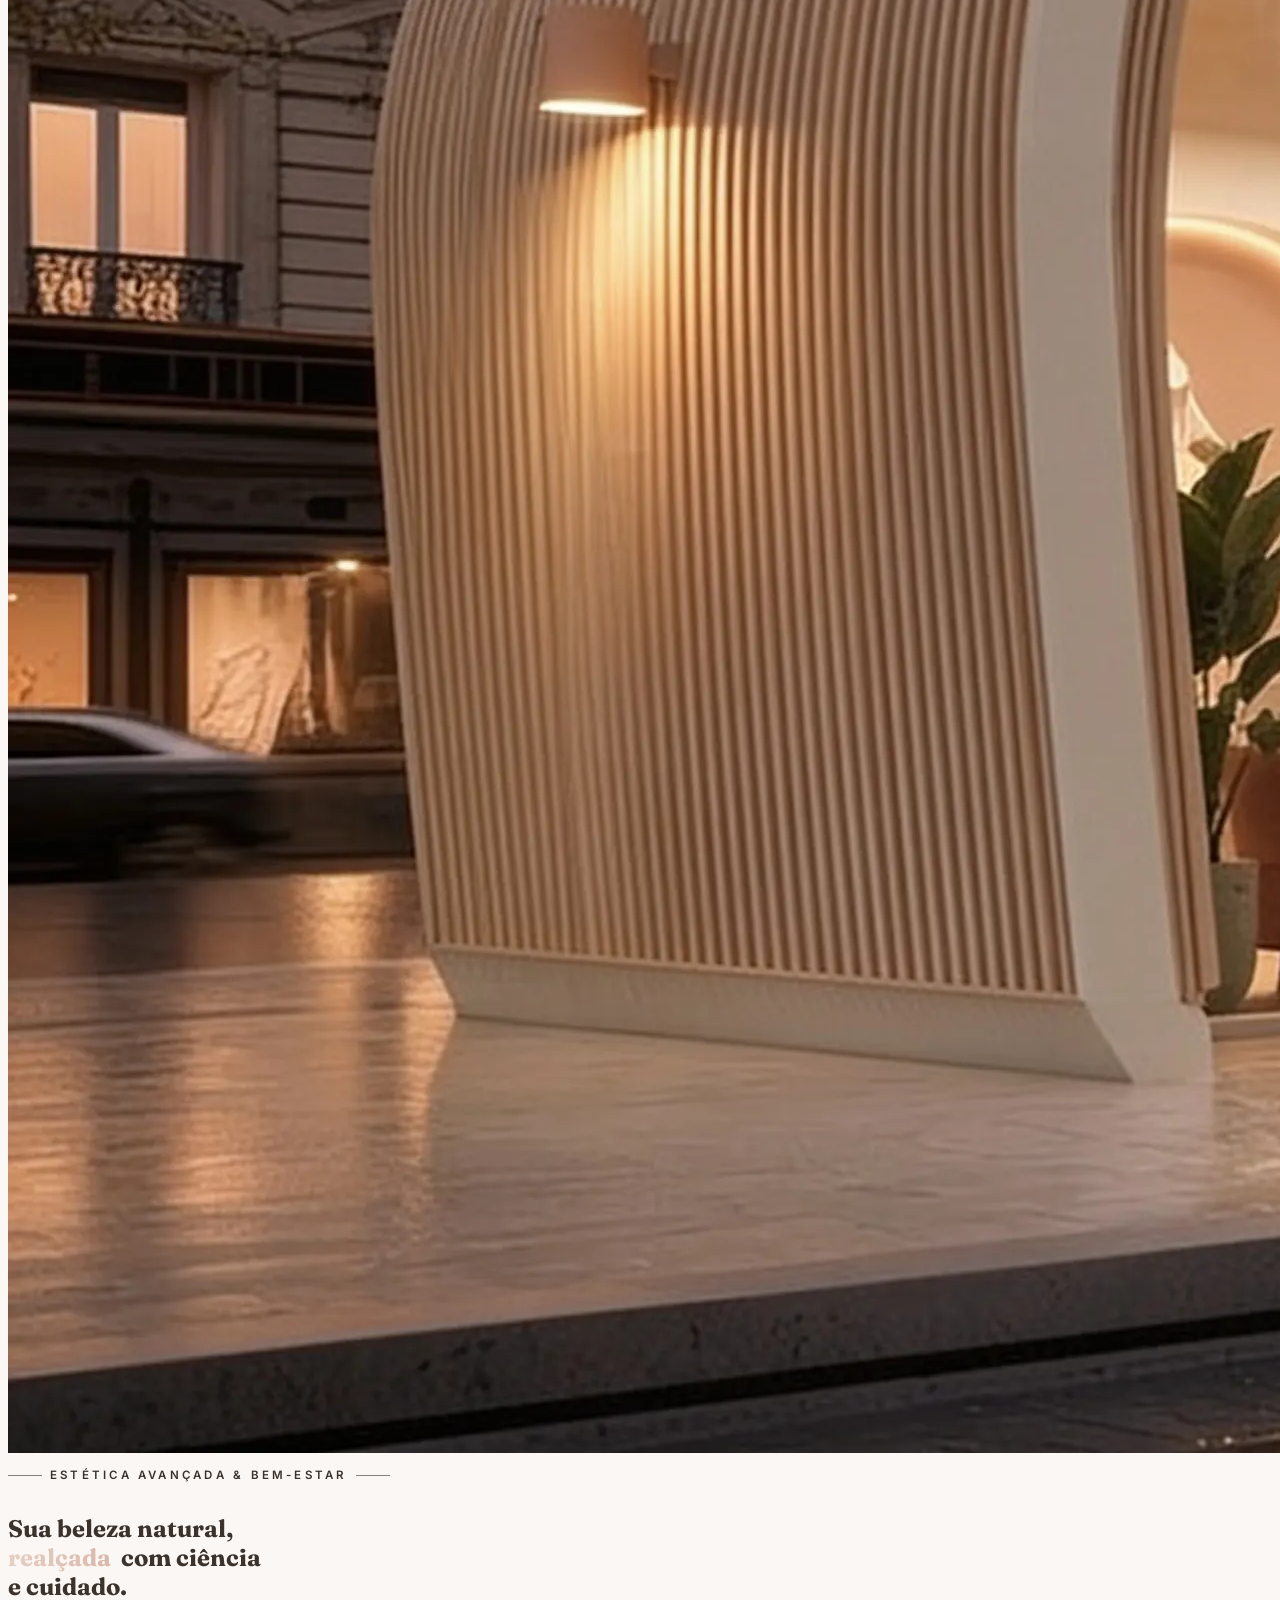
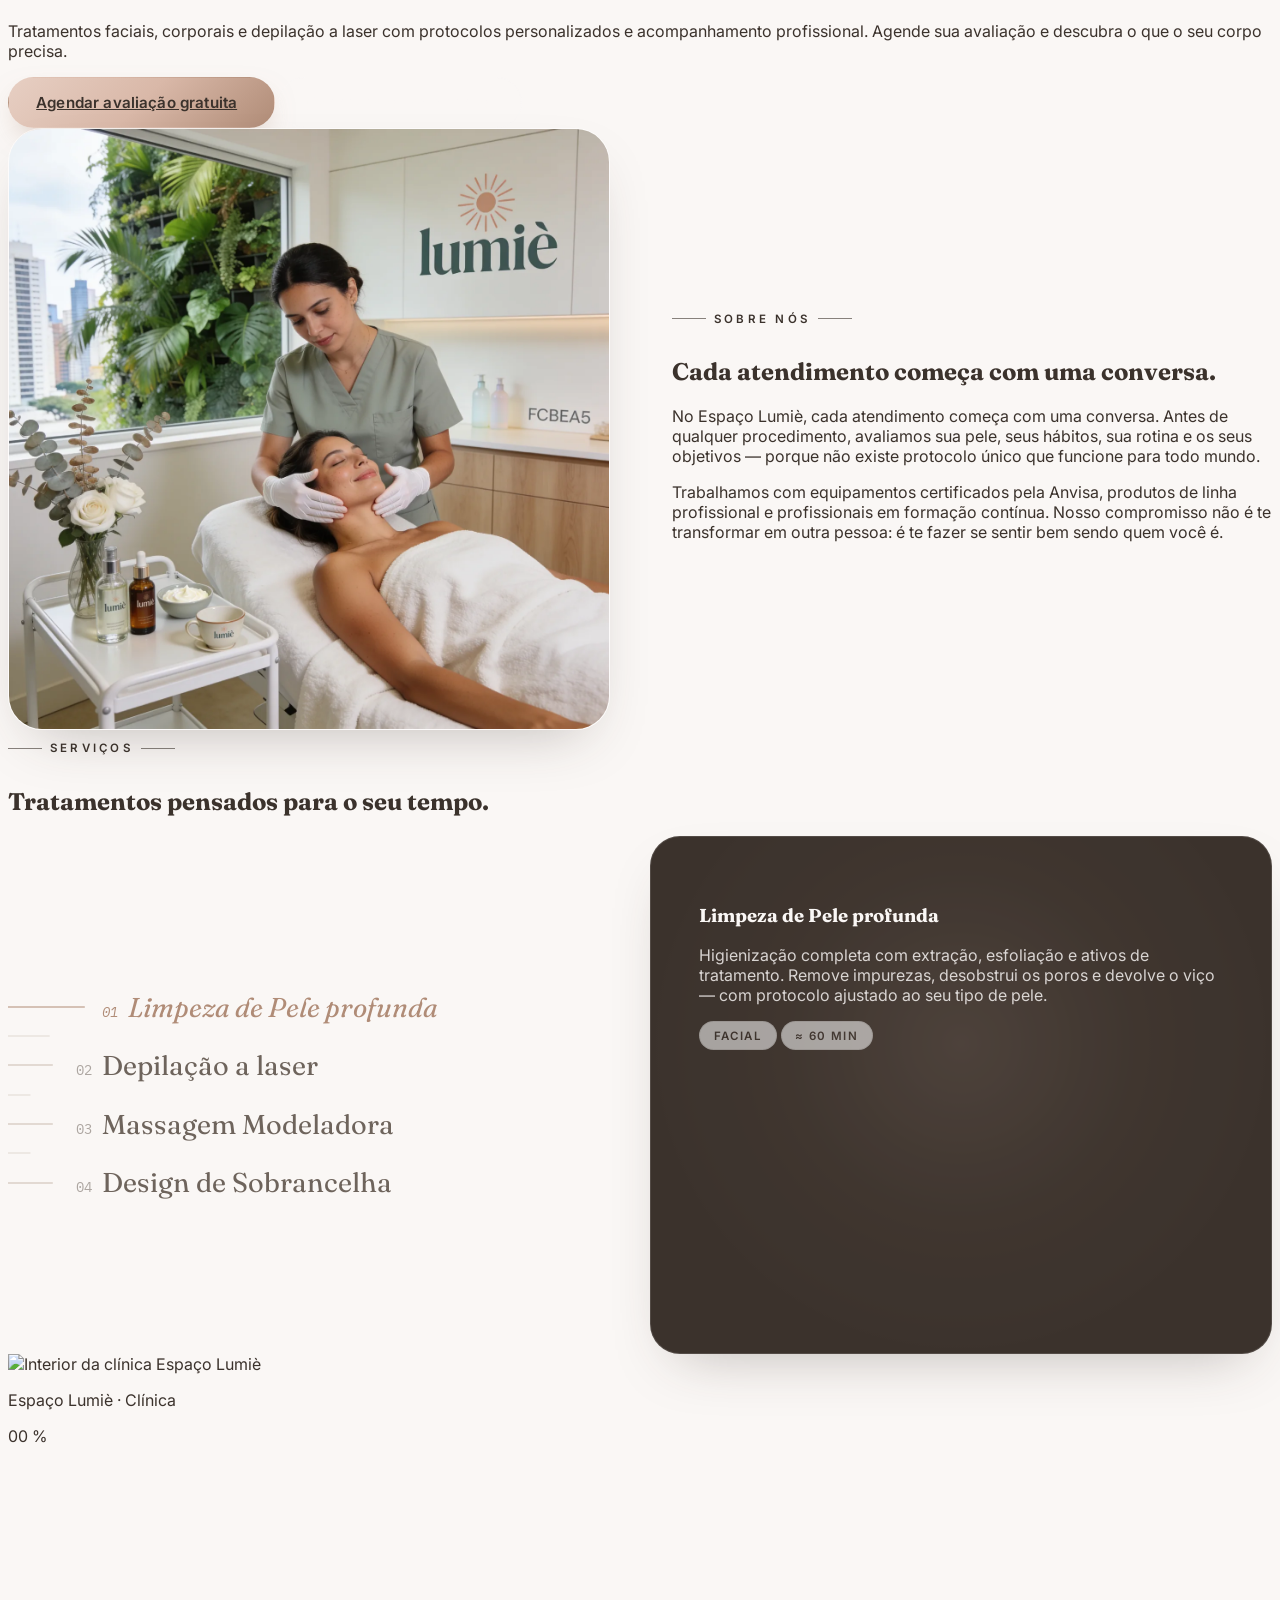
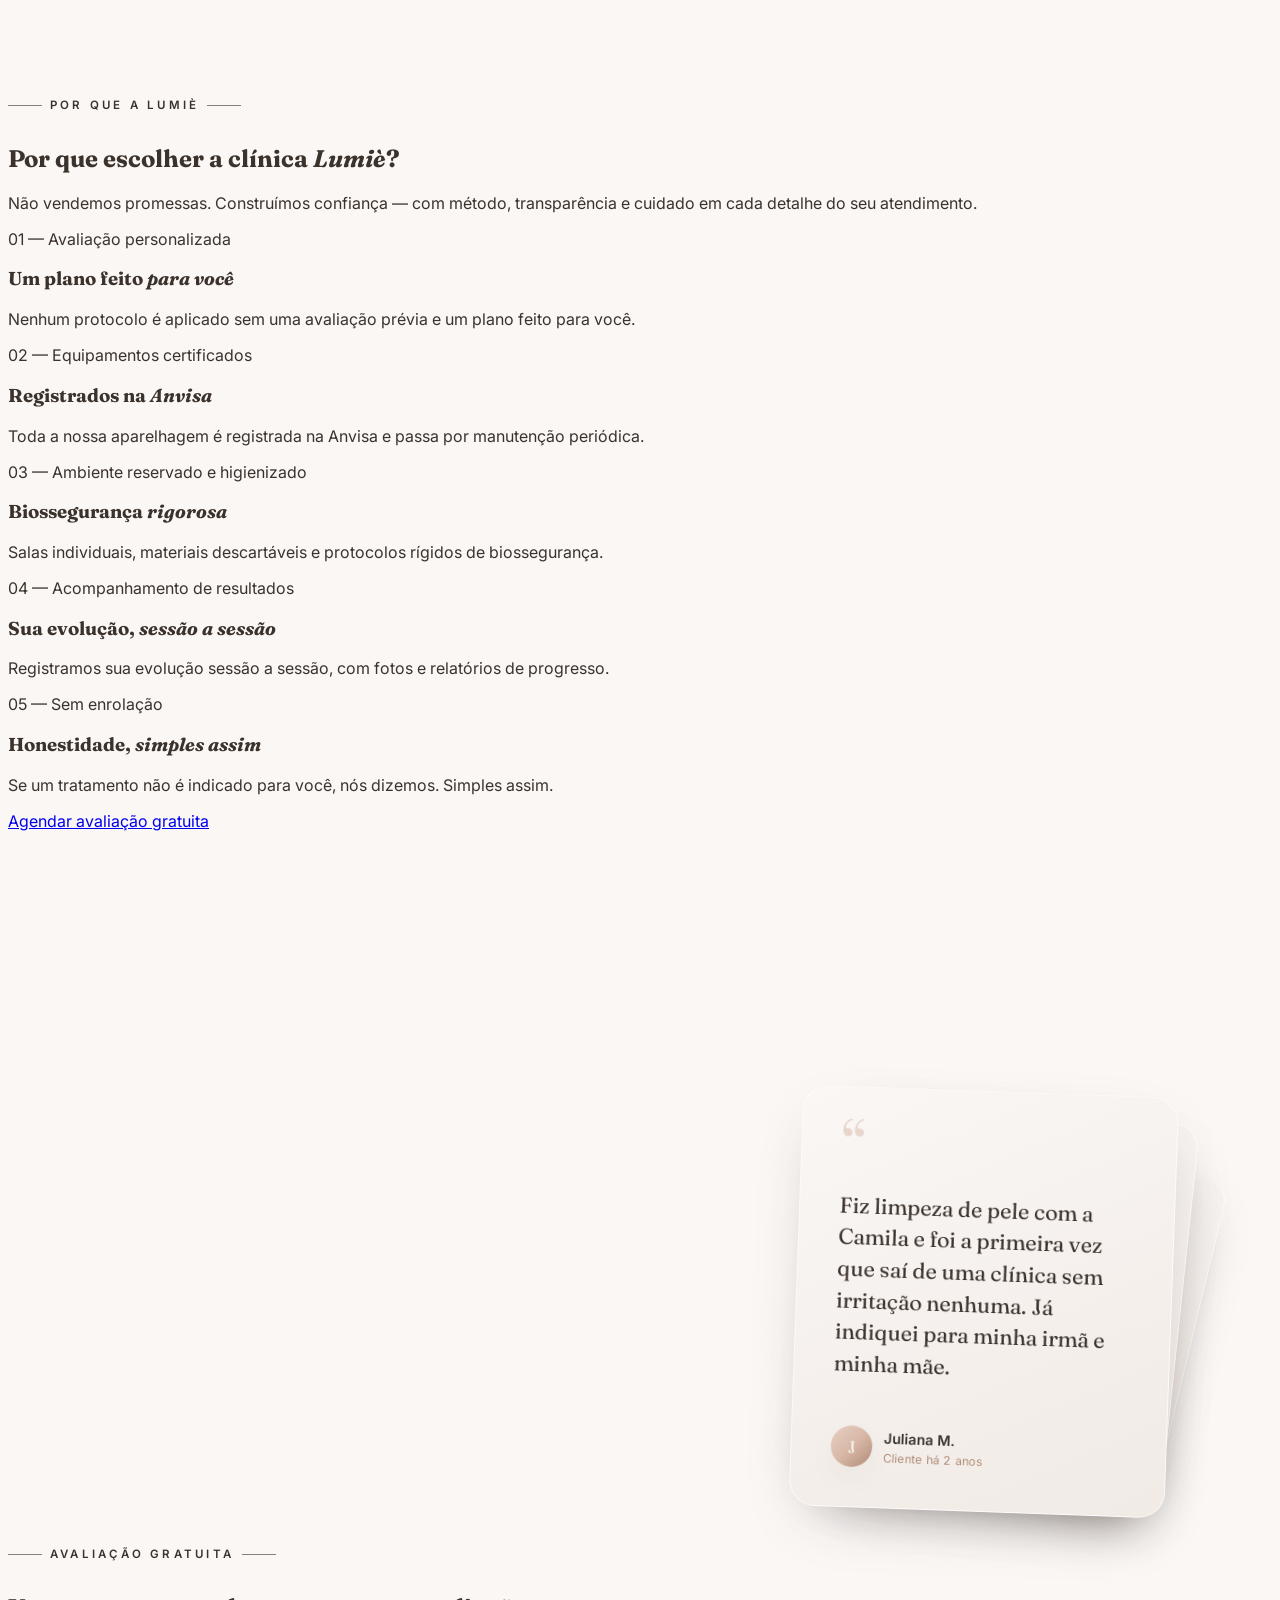
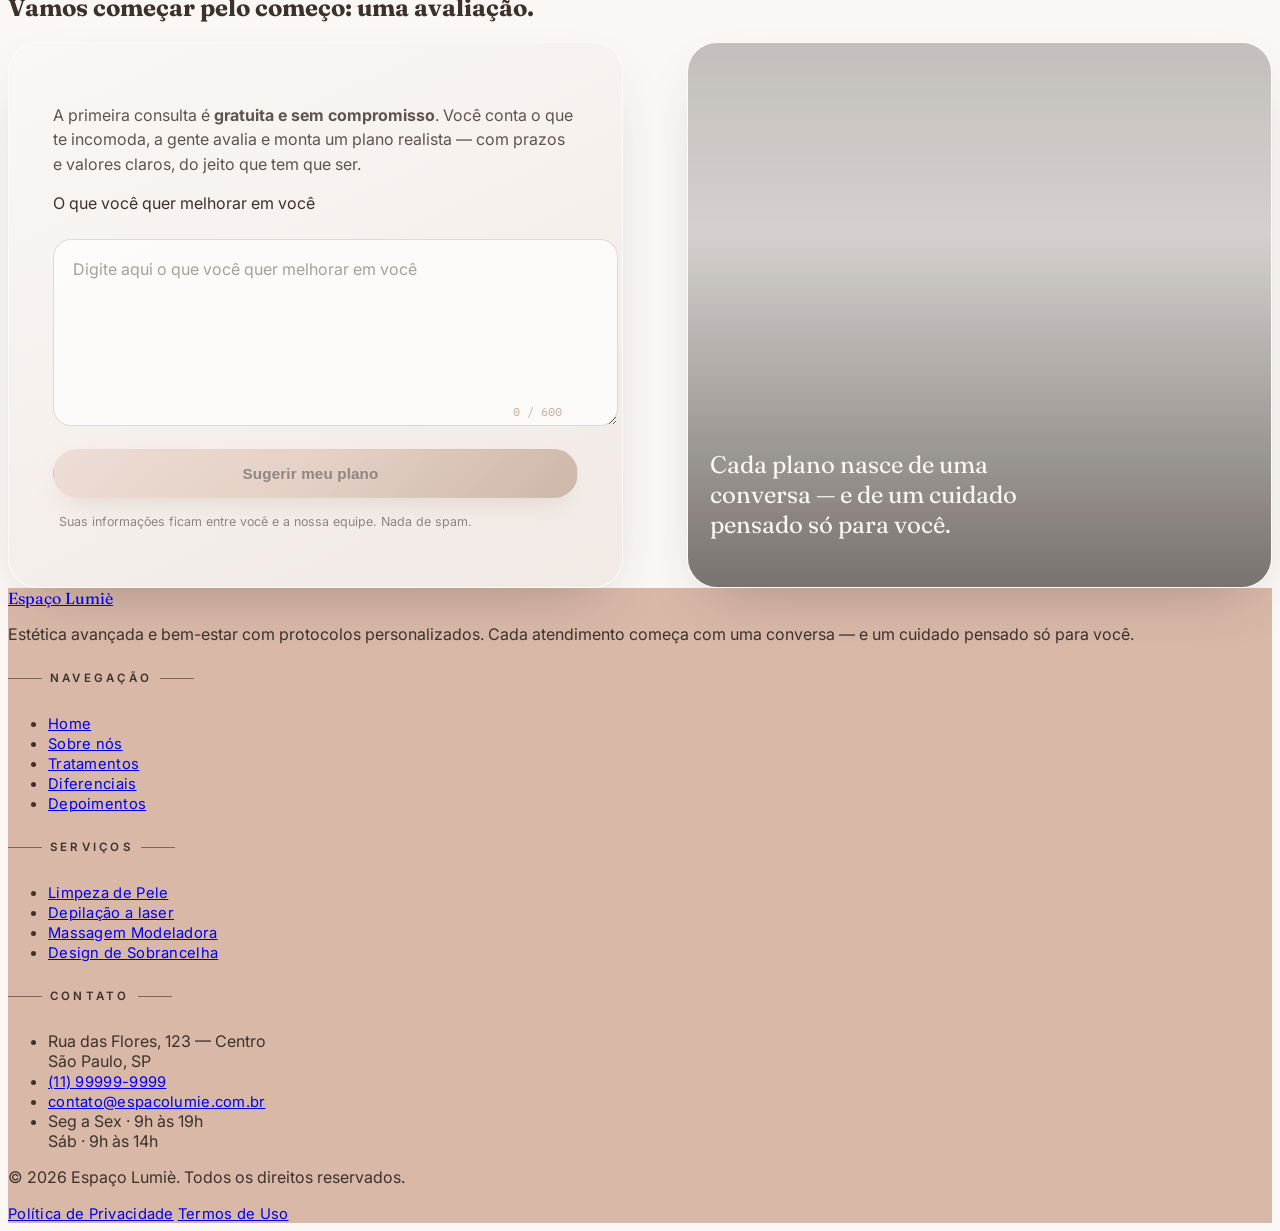
==== commit 82f3ed6e: "ajuste por que nos" ====
--- a/index.html
+++ b/index.html
@@ -349,10 +349,10 @@
      ============================================================ -->
     <section class="relative bg-[#2C2620] text-cream" id="diferenciais">
         <div class="mx-auto max-w-7xl px-5 md:px-8">
-            <div class="grid lg:grid-cols-2 gap-12 lg:gap-20">
+            <div id="storyGrid" class="grid lg:grid-cols-2 gap-12 lg:gap-20">
 
                 <!-- visual fixo (pinned) -->
-                <div class="lg:sticky lg:top-0 flex lg:h-screen items-center py-16 lg:py-0">
+                <div id="storyVisual" class="lg:sticky lg:top-0 flex lg:h-screen items-center py-16 lg:py-0">
                     <div class="relative w-full">
                         <div class="pointer-events-none absolute -inset-10 rounded-full bg-bronze/15 blur-3xl"
                             id="storyGlow"></div>
--- a/styles.css
+++ b/styles.css
@@ -457,15 +457,76 @@
     }
 
     /* impede vazamento horizontal no mobile (blobs de aurora, etc.)
-       que empurravam o botão do menu para fora da tela */
+       que empurravam o botão do menu para fora da tela.
+       Usa clip (não hidden) p/ NÃO criar contexto de scroll — assim o
+       position:sticky da seção "Por que escolher" continua funcionando. */
     html,
     body {
-        overflow-x: hidden;
+        overflow-x: clip;
     }
 
     /* subtítulo do hero em 1rem no mobile */
     .hero-subtitle {
         font-size: 1rem !important;
+    }
+
+    /* hero um pouco menor que a tela cheia no mobile,
+       deixando aparecer mais da foto / próxima seção */
+    #top {
+        height: 95vh !important;
+    }
+
+    /* ===== Diferenciais (Por que escolher) — scrollytelling mobile =====
+       A seção é "presa" (pin, via JS) por várias telas. A imagem fica
+       fixa no topo e, na parte inferior, os itens passam UM POR VEZ
+       (deslizando para cima) conforme o scroll. */
+
+    /* o grid de 2 colunas do desktop vira 1 coluna que ocupa a tela */
+    #storyGrid {
+        display: flex;
+        flex-direction: column;
+        height: 100vh;
+        gap: 0;
+    }
+
+    /* imagem fixa no topo da tela */
+    #storyVisual {
+        flex: 0 0 auto;
+        padding-top: 1rem;
+        padding-bottom: 0;
+    }
+
+    #storyImg {
+        height: 32vh;
+    }
+
+    /* palco dos itens: ocupa o resto da tela (parte inferior). Os itens
+       ficam empilhados no mesmo lugar (absolute) e o JS mostra um por vez. */
+    .story-steps {
+        position: relative;
+        flex: 1 1 auto;
+        padding: 0;
+        overflow: hidden;
+    }
+
+    .story-steps > .story-step {
+        position: absolute;
+        inset: 0;
+        min-height: 0;
+        padding: 1.5rem 0;
+        display: flex;
+        flex-direction: column;
+        justify-content: center;
+        /* estado inicial: escondido e deslocado p/ baixo; o JS controla */
+        opacity: 0;
+        transform: translateY(40px);
+        will-change: transform, opacity;
+    }
+
+    /* o item ativo (classe adicionada pelo JS) fica visível e centrado */
+    .story-steps > .story-step.is-active {
+        opacity: 1;
+        transform: translateY(0);
     }
 
     /* ícone "X" de fechar o menu (mobile) — cor escura p/ contrastar
@@ -1276,4 +1337,4 @@
     .hero-title .word>span {
         transform: none !important
     }
-}
+}
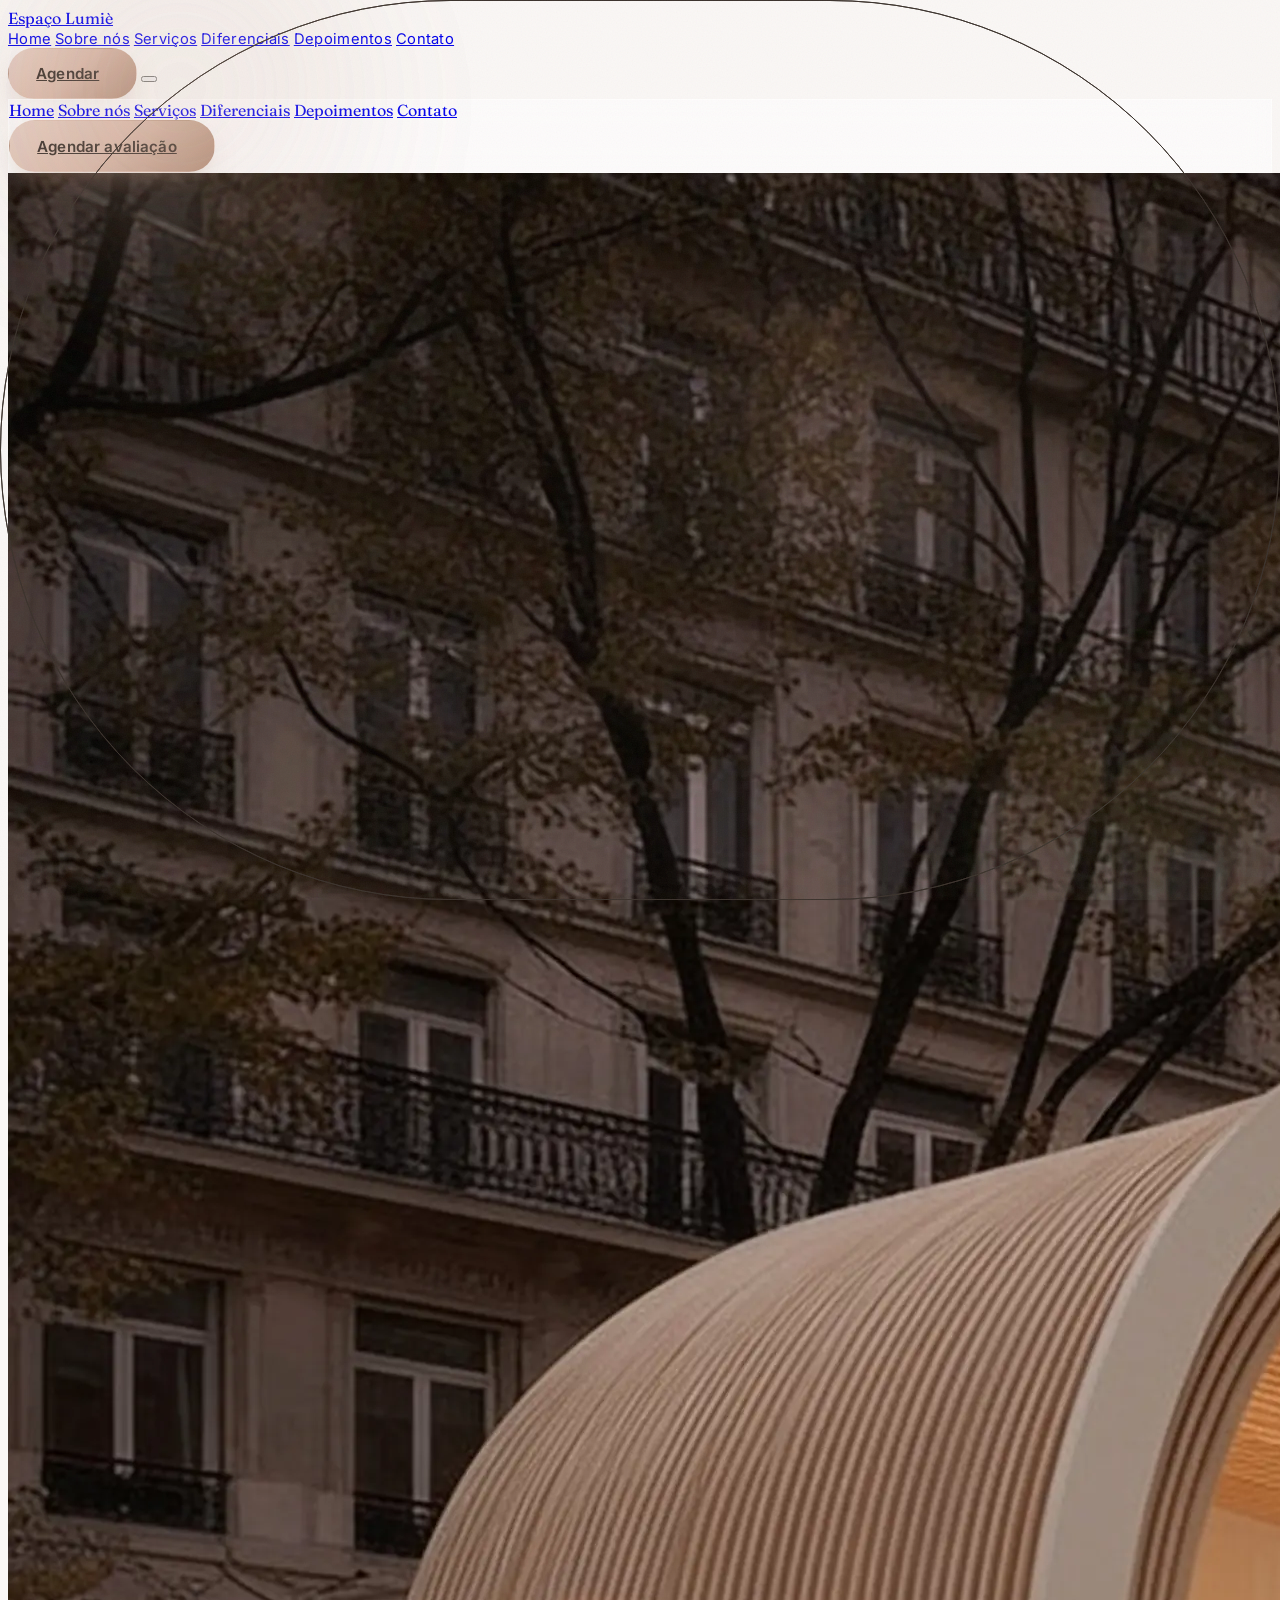
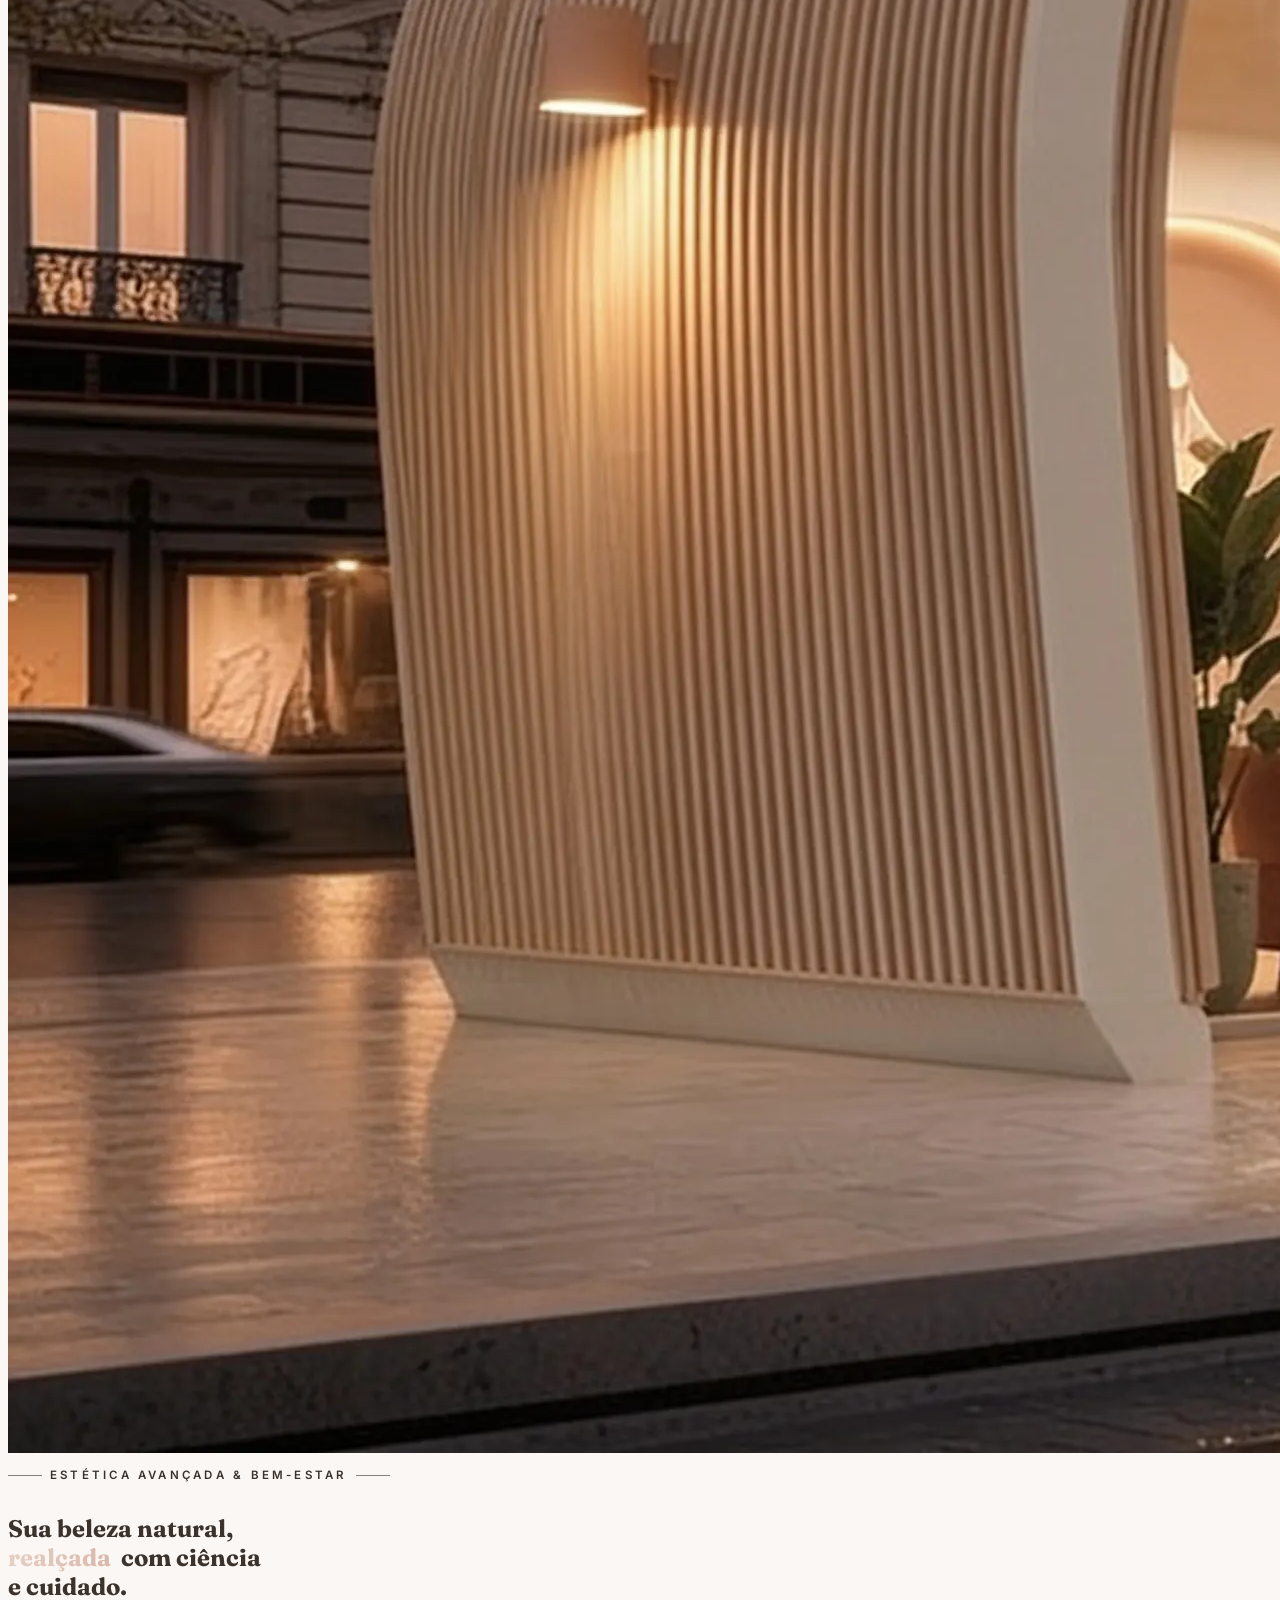
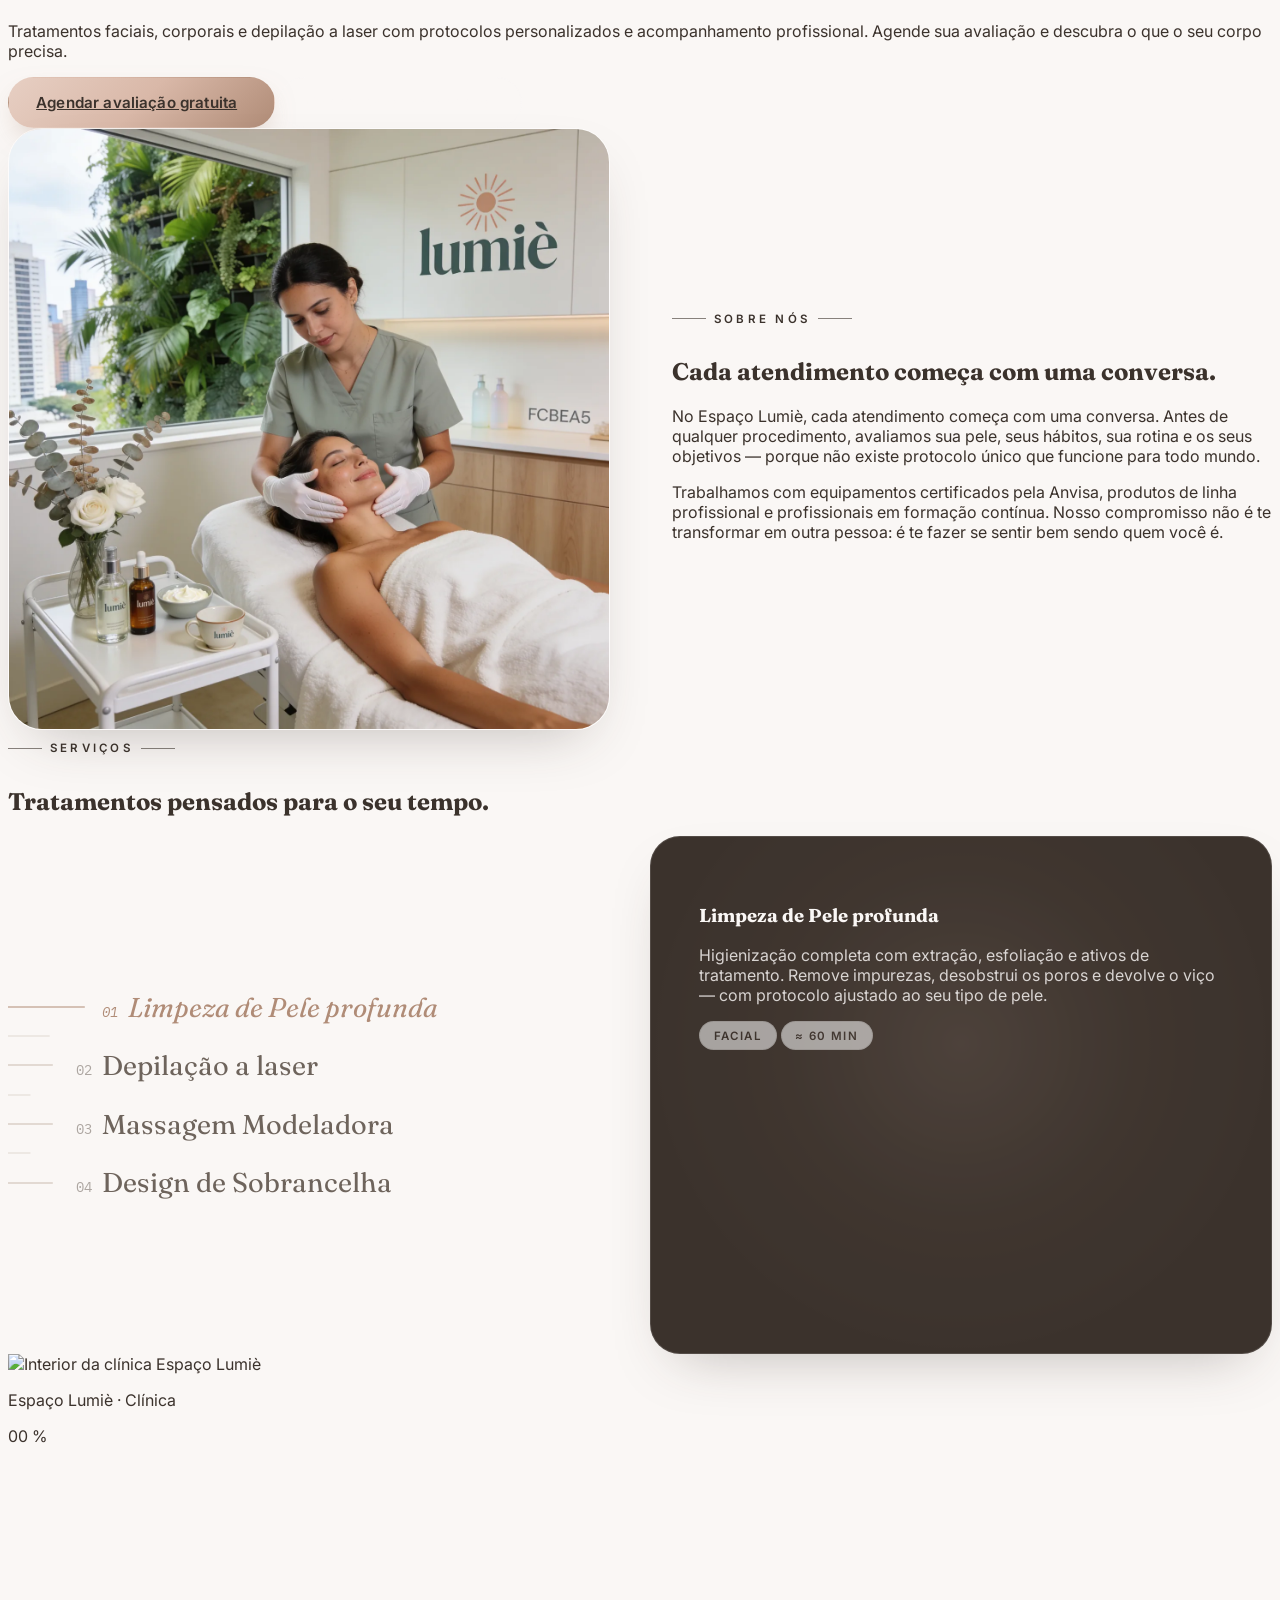
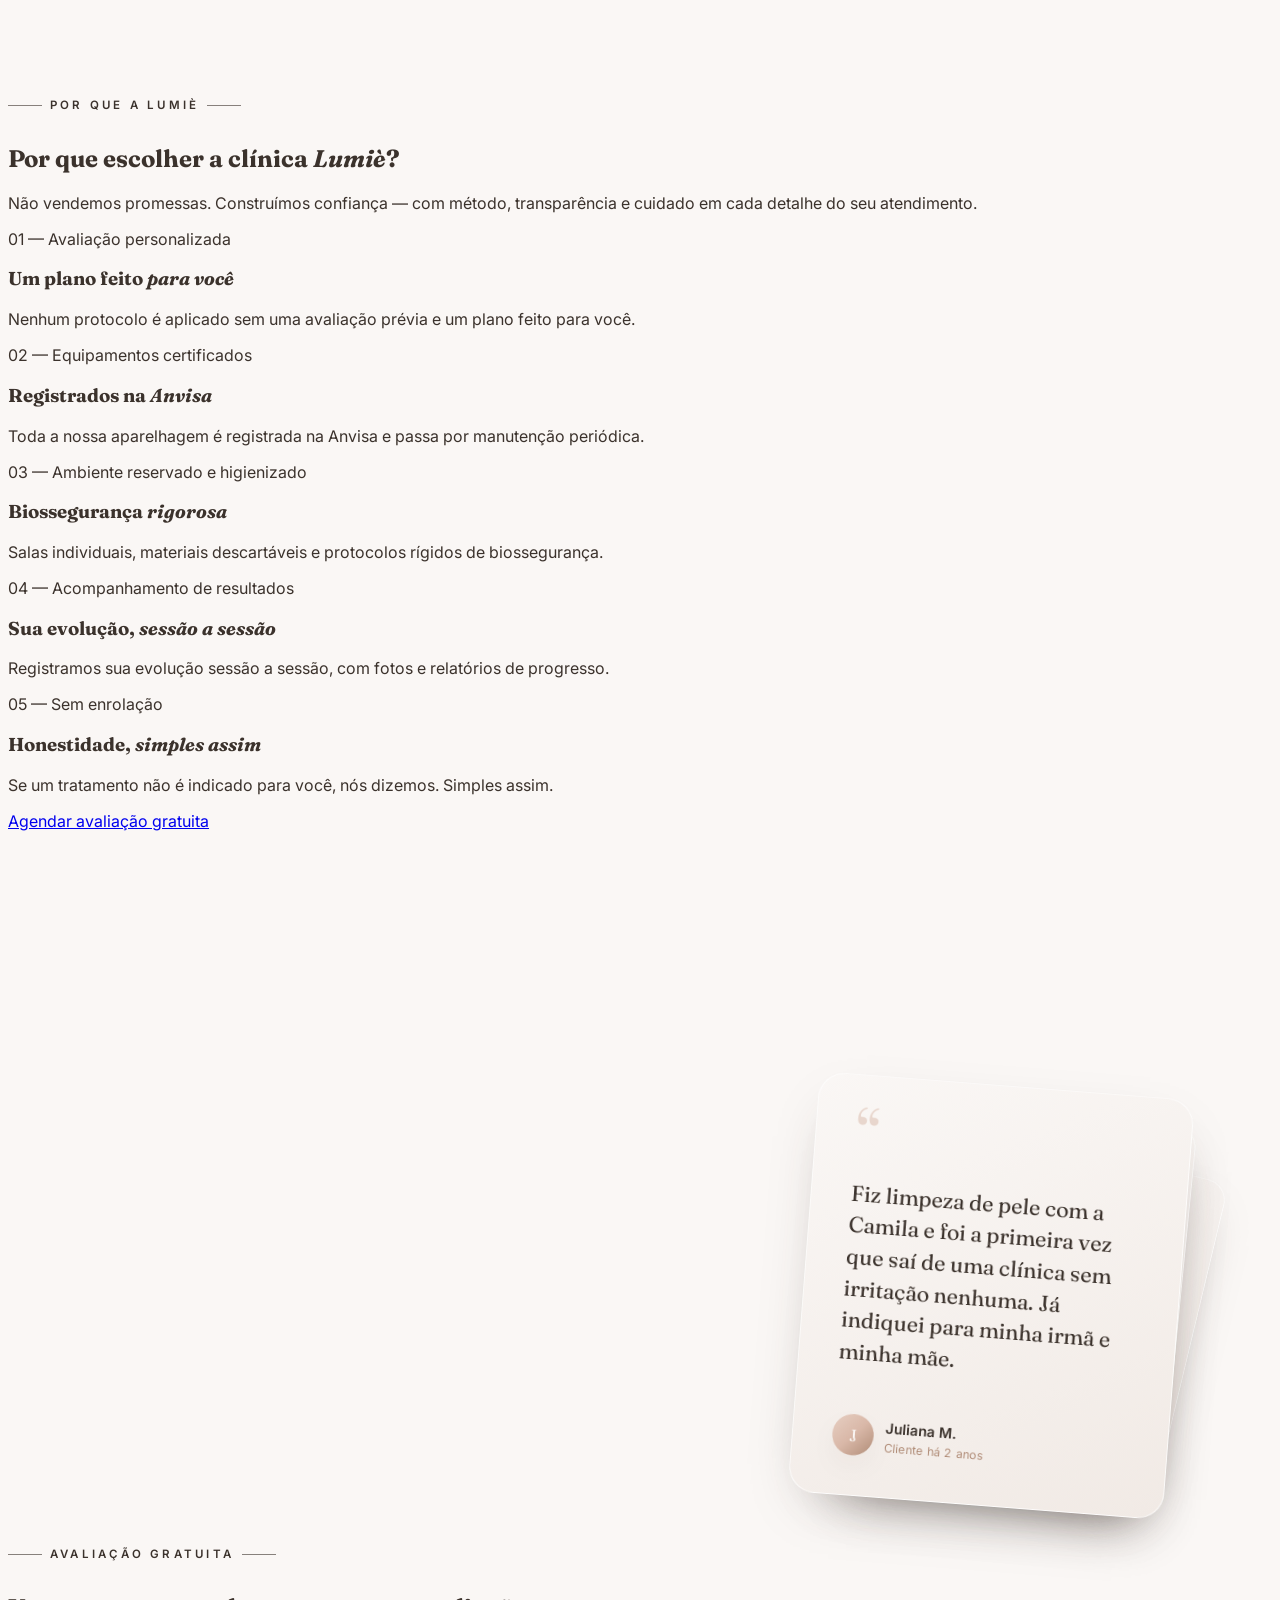
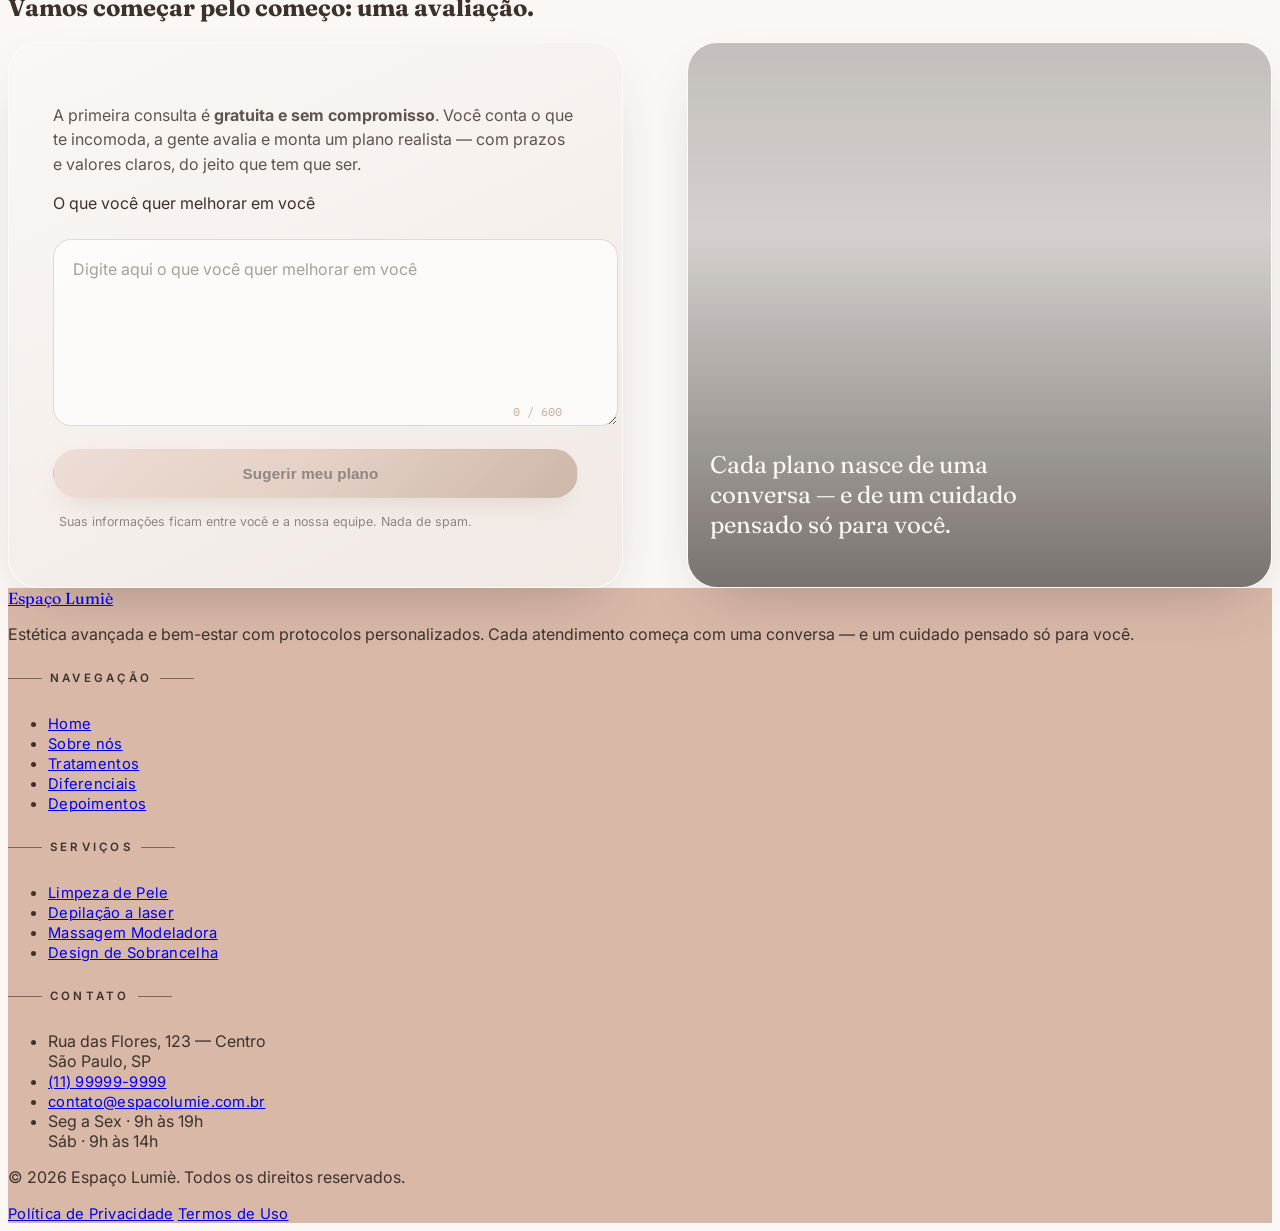
==== commit 425d59a5: "ajuste secao por que" ====
--- a/index.html
+++ b/index.html
@@ -359,7 +359,7 @@
                         <div class="relative overflow-hidden rounded-3xl">
                             <img src="ds-assets/interior.png" alt="Interior da clínica Espaço Lumiè"
                                 class="h-80 sm:h-[30rem] w-full object-cover will-change-transform" id="storyImg"
-                                loading="lazy" decoding="async" />
+                                decoding="async" />
                             <div class="absolute inset-0 bg-gradient-to-t from-ink2/60 via-transparent to-transparent">
                             </div>
                             <div class="absolute bottom-5 left-5 flex items-center gap-3">
